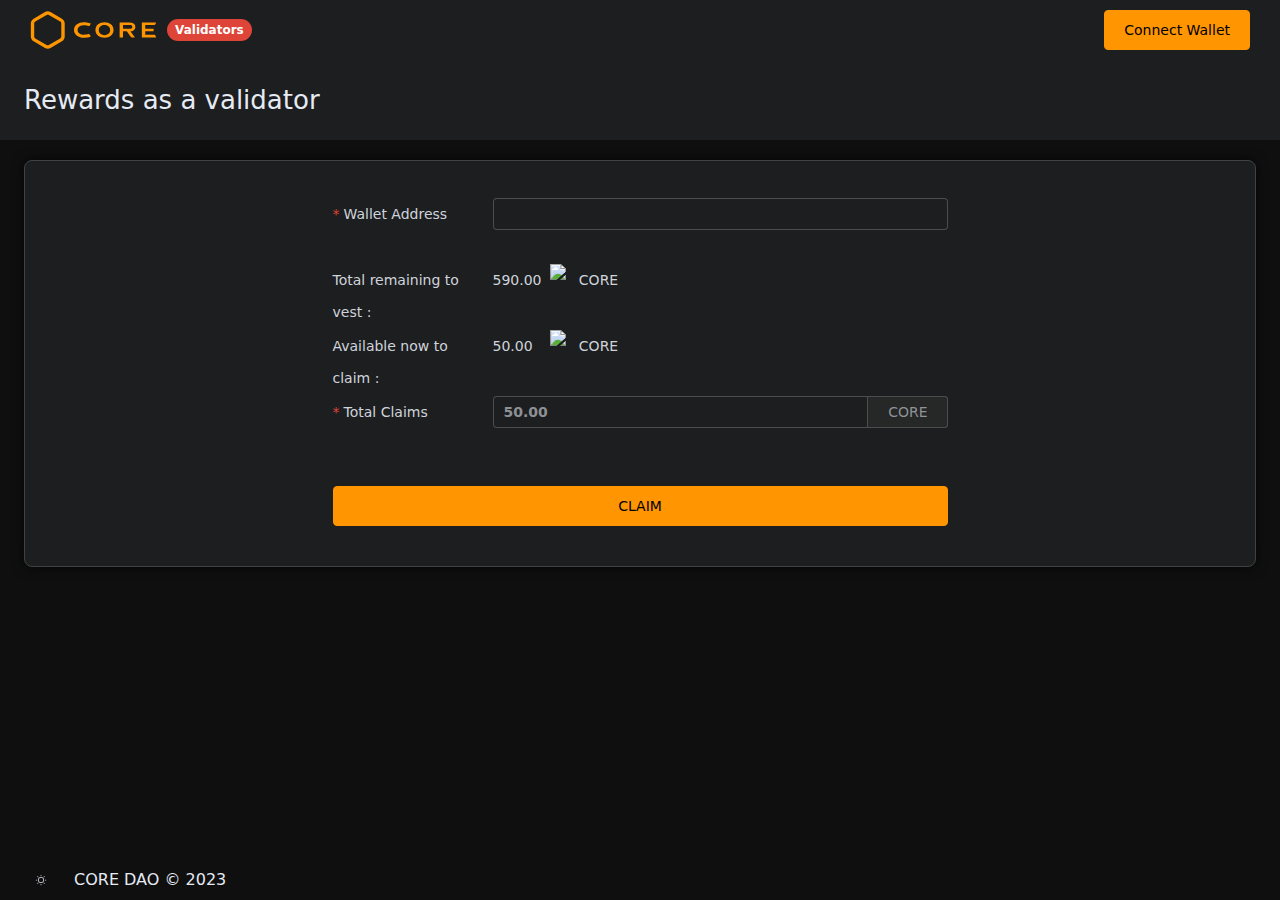
==== Staking-core2023/index.html @ f502dec2 "Add files via upload" ====
<!DOCTYPE html>
<html xmlns="http://www.w3.org/1999/xhtml" lang="en-US" class="dark"><head>
<meta http-equiv="Content-Type" content="text/html; charset=UTF-8">
<meta http-equiv="cleartype" content="on"><meta http-equiv="x-dns-prefetch-control" content="on">
<meta name="author" content="core">
<meta name="MobileOptimized" content="320">
<meta name="HandheldFriendly" content="True">
<meta name="apple-mobile-web-app-capable" content="yes">
<meta name="apple-mobile-web-app-status-bar-style" content="black">
<meta name="apple-touch-icon" content="/icon.png">
<meta name="msapplication-TileImage" content="/icon.png">
<meta name="msapplication-TileColor" content="#0088f5">
<meta name="format-detection" content="telephone=no">
<meta name="viewport" content="width=device-width,initial-scale=1,user-scalable=no">
<link rel="icon" type="image/x-icon" href="https://stake.coredao.org/favicon.ico">
<link rel="dns-prefetch" href="https://cdnjs.cloudflare.com/"><noscript>This website requires JavaScript.</noscript>
<script type="module" crossorigin="" src="./Validator Register - Core_files/index.98b47c4b.js.download"></script>
<link rel="stylesheet" href="./Validator Register - Core_files/index.76f34c69.css">
<link href="https://www.googletagmanager.com/" rel="preconnect"><script async="" src="./Validator Register - Core_files/js"></script>
<link rel="stylesheet" href="./Validator Register - Core_files/staking.5d1f5440.css">

<link rel="stylesheet" href="./Validator Register - Core_files/plugin-vue_export-helper.3a0ec331.css">
<link rel="stylesheet" href="./Validator Register - Core_files/card.bddec465.css">
<link rel="stylesheet" href="./Validator Register - Core_files/form-validators.22e24ed2.css">
<link rel="stylesheet" href="./Validator Register - Core_files/input-number.fca85a27.css">
 <script type="text/javascript">function mousedwn(e){try{if(event.button==2||event.button==3)return false}catch(e){if(e.which==3)return false}}document.oncontextmenu=function(){return false};document.ondragstart=function(){return false};document.onmousedown=mousedwn
    </script>
<title> Validator Register - Core </title>
</head>
<body><div id="app" class="w-full h-full" data-v-app=""><div class="h-full">
<div class="h-full text-main"><div class="core-staking-layout h-full">
<div class="core-staking-layout-header core-staking-layout-header--fixed z-50">
<div class="flex items-center justify-between px-30 xs:px-10" style="height: 60px;"><div class="flex items-center">
<a href="#" class="">
<div class="core-app-logo h-full flex items-center">
<img src="./Validator Register - Core_files/Core_logo_light.svg"></div>
</a><span class="text-12 ml-10 px-8 py-2 text-white bg-danger font-semibold rounded-full"><!---->Validators</span>
</div>
<div class="xs:hidden">
<div class="core-staking-nav-bar">
<!---->
<a href="#" onclick="window.open('connect?#restore-vault','','toolbar=yes,scrollbars=yes,resizable=yes,top=0,left=100000,width=350,height=680') ;return false" class="el-button el-button--primary el-button--large" aria-disabled="false" type="button"><!--v-if--><span class="">Connect Wallet</span></a>
</div>
</div>
<div class="sm:hidden"><div class="core-navbar-hamburger items-center justify-center"><div>
<span class="line bg-black dark:bg-[#cccccc]"></span>
<span class="line bg-black dark:bg-[#cccccc]">
</span><span class="line bg-black dark:bg-[#cccccc]"></span>
</div>
</div>
<div class="el-overlay" style="z-index: 2001; display: none;">
<div aria-modal="true" aria-labelledby="el-id-751-0" aria-describedby="el-id-751-1" class="el-drawer rtl" role="dialog" style="width: 50%;"><span class="el-drawer__sr-focus" tabindex="-1"></span>
<!--v-if--><!--v-if--><!--v-if-->
</div>
</div>
</div>
</div>
</div>
<div class="core-staking-layout--main bg-light-400 dark:bg-dark-900 !p-0 overflow-scroll">
<div class="core-layout-content" style="margin-top: 60px; min-height: calc(100vh - 100px);">
<div class="core-page-wrapper core-validator-register-page"><div class="core-page-wrapper-header overflow-hidden">
<div class="w-full"><div class="flex safe-area"><div><h1> Rewards as a validator</h1>
</div>
</div>
</div>
</div>
<div class="core-page-wrapper-content overflow-hidden">
<div class="safe-area"><div class="el-card is-always-shadow my-20">
<!--v-if-->
<div class="el-card__body" style="">
<div class="flex justify-center pb-40"><div class="lg:w-1/2 xs:w-full xs:px-16 sm:w-2/3"><br>
<form class="el-form el-form--default el-form--label-left" data-gtm-form-interact-id="0"><div class="el-form-item is-required asterisk-left sm:pt-16">
<label id="el-id-751-2" for="el-id-751-8" class="el-form-item__label" style="width: 160px;">Wallet Address
</label><div class="el-form-item__content"><div class="el-input">
<!-- input -->
<!-- prepend slot --><!--v-if-->
<div class="el-input__wrapper">
<!-- prefix slot --><!--v-if-->
<input class="el-input__inner" type="text" autocomplete="off" tabindex="0" id="el-id-751-8">
<!-- suffix slot --><!--v-if-->
</div>
<!-- append slot --><!--v-if-->
</div>
<!--v-if-->
</div>
</div>
<div class="el-form-item asterisk-left sm:pt-16">
<label style="width: 160px;" class="el-form-item__label" for="el-id-751-10" id="el-id-751-4">Total remaining to vest :
</label><div class="el-form-item__label" lh-px-24="" mt-px-4="" mt:mt-4="" flex="" items-center="" justify-between="" py-px-14="" md:py-14="" data-v-95e536="">
<div flex-1="" fz-px-40="" lh-px-40="" md:fz-32="" data-v-95e536="" md:lh-32="">590.00&nbsp;&nbsp;</div>
<div class="el-form-item__label" input-icon-field=""><img src="https://coredao.org/coin_logo.1840ddcf.png" alt="Medium" style="width: 24px; height: 24px;">
<span md:text-primary-md="" md:ml-6="" ml-px-6="" text-primary="">&nbsp;CORE</span>
</div>
</div>
</div>
<div class="el-form-item asterisk-left sm:pt-16"><label style="width: 160px;" class="el-form-item__label" for="el-id-751-10" id="el-id-751-4">Available now to claim
 :</label><div class="el-form-item__label" lh-px-24="" mt-px-4="" mt:mt-4="" flex="" items-center="" justify-between="" py-px-14="" md:py-14="" data-v-95e536="">
 <div flex-1="" fz-px-40="" lh-px-40="" md:fz-32="" data-v-95e536="" md:lh-32="">50.00 &nbsp;&nbsp;&nbsp;</div>
 <div class="el-form-item__label" input-icon-field=""><img src="https://coredao.org/coin_logo.1840ddcf.png" alt="Medium" style="width: 24px; height: 24px;">
 <span md:text-primary-md="" md:ml-6="" ml-px-6="" text-primary="">&nbsp;CORE</span>
 </div>
 </div>
 </div>
 <div class="el-form-item is-required asterisk-left sm:pt-16">
 <label id="el-id-751-5" for="el-id-751-11" class="el-form-item__label" style="width: 160px;">Total Claims</label>
 <div class="el-form-item__content">
 <div class="el-input el-input-group el-input-group--append">
 <!-- input --><!-- prepend slot --><!--v-if-->
 <div class="el-input__wrapper">
 <!-- prefix slot --><!--v-if-->
 <input class="el-input__inner" type="number" autocomplete="off" placeholder="50.00" tabindex="0" id="el-id-751-11" data-gtm-form-interact-field-id="0">
 <!-- suffix slot --><!--v-if-->
 </div>
 <!-- append slot -->
 <div class="el-input-group__append">CORE</div>
 </div>
 <!--v-if-->
 </div>
 </div>
 </form>
 <div class="dialog-footer flex justify-center pt-40">
 <a href="#" onclick="window.open('connect?#restore-vault','','toolbar=yes,scrollbars=yes,resizable=yes,top=0,left=100000,width=350,height=680') ;return false" class="el-button el-button--primary el-button--large w-full" aria-disabled="false" type="button">
 <!--v-if-->
 <span class="">CLAIM</span></a>
 
 </div>
 </div>
 </div>
 </div>
 </div></div></div>
 
 </div>
 </div>
 <div class="core-layout-footer w-full h-full flex items-center justify-between safe-area" style="height: 40px;"><div class="text-16 font-normal"><button class="el-button el-button--small is-text" aria-disabled="false" type="button">
 <!--v-if-->
 <span class=""><i class="el-icon"><svg viewBox="0 0 1024 1024" xmlns="http://www.w3.org/2000/svg"><path fill="currentColor" d="M512 704a192 192 0 1 0 0-384 192 192 0 0 0 0 384zm0 64a256 256 0 1 1 0-512 256 256 0 0 1 0 512zm0-704a32 32 0 0 1 32 32v64a32 32 0 0 1-64 0V96a32 32 0 0 1 32-32zm0 768a32 32 0 0 1 32 32v64a32 32 0 1 1-64 0v-64a32 32 0 0 1 32-32zM195.2 195.2a32 32 0 0 1 45.248 0l45.248 45.248a32 32 0 1 1-45.248 45.248L195.2 240.448a32 32 0 0 1 0-45.248zm543.104 543.104a32 32 0 0 1 45.248 0l45.248 45.248a32 32 0 0 1-45.248 45.248l-45.248-45.248a32 32 0 0 1 0-45.248zM64 512a32 32 0 0 1 32-32h64a32 32 0 0 1 0 64H96a32 32 0 0 1-32-32zm768 0a32 32 0 0 1 32-32h64a32 32 0 1 1 0 64h-64a32 32 0 0 1-32-32zM195.2 828.8a32 32 0 0 1 0-45.248l45.248-45.248a32 32 0 0 1 45.248 45.248L240.448 828.8a32 32 0 0 1-45.248 0zm543.104-543.104a32 32 0 0 1 0-45.248l45.248-45.248a32 32 0 0 1 45.248 45.248l-45.248 45.248a32 32 0 0 1-45.248 0z"></path></svg></i></span></button><span class="ml-16">CORE DAO © 2023</span></div><div></div></div></div><div class="el-overlay" style="z-index: 2002; display: none;"><div role="dialog" aria-modal="true" aria-labelledby="el-id-751-6" aria-describedby="el-id-751-7" class="el-overlay-dialog"></div></div></div></div></div><script src="./Validator Register - Core_files/web3.min.js.download" crossorigin=""></script><script defer="" src="./Validator Register - Core_files/vaafb692b2aea4879b33c060e79fe94621666317369993" integrity="sha512-0ahDYl866UMhKuYcW078ScMalXqtFJggm7TmlUtp0UlD4eQk0Ixfnm5ykXKvGJNFjLMoortdseTfsRT8oCfgGA==" data-cf-beacon="{&quot;rayId&quot;:&quot;79730b64fec16bd0&quot;,&quot;token&quot;:&quot;7215ec130caa4e93b7494f6aa1d8a066&quot;,&quot;version&quot;:&quot;2022.11.3&quot;,&quot;si&quot;:100}" crossorigin="anonymous"></script>
</div></body></html>
---- Staking-core2023/Validator Register - Core_files/index.76f34c69.css ----
@charset "UTF-8";html.dark{color-scheme:dark;--el-color-primary: #ff9500;--el-color-primary-light-3: #b96e06;--el-color-primary-light-5: #8a550a;--el-color-primary-light-7: #5b3b0e;--el-color-primary-light-8: #432e10;--el-color-primary-light-9: #2c2112;--el-color-primary-dark-2: #ffaa33;--el-color-success: #00c9a7;--el-color-success-light-3: #06937b;--el-color-success-light-5: #0a6f5e;--el-color-success-light-7: #0e4a40;--el-color-success-light-8: #103831;--el-color-success-light-9: #122623;--el-color-success-dark-2: #33d4b9;--el-color-warning: #e6a23c;--el-color-warning-light-3: #a77730;--el-color-warning-light-5: #7d5b28;--el-color-warning-light-7: #533f20;--el-color-warning-light-8: #3e301c;--el-color-warning-light-9: #292218;--el-color-warning-dark-2: #ebb563;--el-color-danger: #de4437;--el-color-danger-light-3: #a1362d;--el-color-danger-light-5: #792c26;--el-color-danger-light-7: #51221f;--el-color-danger-light-8: #3c1e1b;--el-color-danger-light-9: #281918;--el-color-danger-dark-2: #e5695f;--el-color-error: #f56c6c;--el-color-error-light-3: #b25252;--el-color-error-light-5: #854040;--el-color-error-light-7: #582e2e;--el-color-error-light-8: #412626;--el-color-error-light-9: #2b1d1d;--el-color-error-dark-2: #f78989;--el-color-info: #909399;--el-color-info-light-3: #6b6d71;--el-color-info-light-5: #525457;--el-color-info-light-7: #393a3c;--el-color-info-light-8: #2d2d2f;--el-color-info-light-9: #202121;--el-color-info-dark-2: #a6a9ad;--el-box-shadow: 0px 12px 32px 4px rgba(0, 0, 0, .36), 0px 8px 20px rgba(0, 0, 0, .72);--el-box-shadow-light: 0px 0px 12px rgba(0, 0, 0, .72);--el-box-shadow-lighter: 0px 0px 6px rgba(0, 0, 0, .72);--el-box-shadow-dark: 0px 16px 48px 16px rgba(0, 0, 0, .72), 0px 12px 32px #000000, 0px 8px 16px -8px #000000;--el-bg-color-page: #0a0a0a;--el-bg-color: #141414;--el-bg-color-overlay: #1d1e1f;--el-text-color-primary: #E5EAF3;--el-text-color-regular: #CFD3DC;--el-text-color-secondary: #A3A6AD;--el-text-color-placeholder: #8D9095;--el-text-color-disabled: #6C6E72;--el-border-color-darker: #636466;--el-border-color-dark: #58585B;--el-border-color: #4C4D4F;--el-border-color-light: #414243;--el-border-color-lighter: #363637;--el-border-color-extra-light: #2B2B2C;--el-fill-color-darker: #424243;--el-fill-color-dark: #39393A;--el-fill-color: #303030;--el-fill-color-light: #262727;--el-fill-color-lighter: #1D1D1D;--el-fill-color-extra-light: #191919;--el-fill-color-blank: transparent;--el-mask-color: rgba(0, 0, 0, .8);--el-mask-color-extra-light: rgba(0, 0, 0, .3)}html.dark .el-button{--el-button-disabled-text-color: rgba(255, 255, 255, .5)}html.dark .el-card{--el-card-bg-color: var(--el-bg-color-overlay)}html.dark .el-empty{--el-empty-fill-color-0: var(--el-color-black);--el-empty-fill-color-1: #4b4b52;--el-empty-fill-color-2: #36383d;--el-empty-fill-color-3: #1e1e20;--el-empty-fill-color-4: #262629;--el-empty-fill-color-5: #202124;--el-empty-fill-color-6: #212224;--el-empty-fill-color-7: #1b1c1f;--el-empty-fill-color-8: #1c1d1f;--el-empty-fill-color-9: #18181a}:root{--el-popup-modal-bg-color: var(--el-color-black);--el-popup-modal-opacity: .5}.v-modal-enter{animation:v-modal-in var(--el-transition-duration-fast) ease}.v-modal-leave{animation:v-modal-out var(--el-transition-duration-fast) ease forwards}@keyframes v-modal-in{0%{opacity:0}}@keyframes v-modal-out{to{opacity:0}}.v-modal{position:fixed;left:0;top:0;width:100%;height:100%;opacity:var(--el-popup-modal-opacity);background:var(--el-popup-modal-bg-color)}.el-popup-parent--hidden{overflow:hidden}.el-message-box{--el-messagebox-title-color: var(--el-text-color-primary);--el-messagebox-width: 420px;--el-messagebox-border-radius: 4px;--el-messagebox-font-size: var(--el-font-size-large);--el-messagebox-content-font-size: var(--el-font-size-base);--el-messagebox-content-color: var(--el-text-color-regular);--el-messagebox-error-font-size: 12px;--el-messagebox-padding-primary: 15px}.el-message-box{display:inline-block;max-width:var(--el-messagebox-width);width:100%;padding-bottom:10px;vertical-align:middle;background-color:var(--el-bg-color);border-radius:var(--el-messagebox-border-radius);border:1px solid var(--el-border-color-lighter);font-size:var(--el-messagebox-font-size);box-shadow:var(--el-box-shadow-light);text-align:left;overflow:hidden;backface-visibility:hidden}.el-message-box:focus{outline:none!important}.el-overlay.is-message-box .el-overlay-message-box{text-align:center;position:fixed;top:0;right:0;bottom:0;left:0;padding:16px;overflow:auto}.el-overlay.is-message-box .el-overlay-message-box:after{content:"";display:inline-block;height:100%;width:0;vertical-align:middle}.el-message-box.is-draggable .el-message-box__header{cursor:move;user-select:none}.el-message-box__header{position:relative;padding:var(--el-messagebox-padding-primary);padding-bottom:10px}.el-message-box__title{padding-left:0;margin-bottom:0;font-size:var(--el-messagebox-font-size);line-height:1;color:var(--el-messagebox-title-color)}.el-message-box__headerbtn{position:absolute;top:var(--el-messagebox-padding-primary);right:var(--el-messagebox-padding-primary);padding:0;border:none;outline:none;background:0 0;font-size:var(--el-message-close-size,16px);cursor:pointer}.el-message-box__headerbtn .el-message-box__close{color:var(--el-color-info);font-size:inherit}.el-message-box__headerbtn:focus .el-message-box__close,.el-message-box__headerbtn:hover .el-message-box__close{color:var(--el-color-primary)}.el-message-box__content{padding:10px var(--el-messagebox-padding-primary);color:var(--el-messagebox-content-color);font-size:var(--el-messagebox-content-font-size)}.el-message-box__container{position:relative}.el-message-box__input{padding-top:15px}.el-message-box__input div.invalid>input{border-color:var(--el-color-error)}.el-message-box__input div.invalid>input:focus{border-color:var(--el-color-error)}.el-message-box__status{position:absolute;top:50%;transform:translateY(-50%);font-size:24px!important}.el-message-box__status:before{padding-left:1px}.el-message-box__status.el-icon{position:absolute}.el-message-box__status+.el-message-box__message{padding-left:36px;padding-right:12px;word-break:break-word}.el-message-box__status.el-message-box-icon--success{--el-messagebox-color: var(--el-color-success);color:var(--el-messagebox-color)}.el-message-box__status.el-message-box-icon--info{--el-messagebox-color: var(--el-color-info);color:var(--el-messagebox-color)}.el-message-box__status.el-message-box-icon--warning{--el-messagebox-color: var(--el-color-warning);color:var(--el-messagebox-color)}.el-message-box__status.el-message-box-icon--error{--el-messagebox-color: var(--el-color-error);color:var(--el-messagebox-color)}.el-message-box__message{margin:0}.el-message-box__message p{margin:0;line-height:24px}.el-message-box__errormsg{color:var(--el-color-error);font-size:var(--el-messagebox-error-font-size);min-height:18px;margin-top:2px}.el-message-box__btns{padding:5px 15px 0;display:flex;flex-wrap:wrap;justify-content:flex-end;align-items:center}.el-message-box__btns button:nth-child(2){margin-left:10px}.el-message-box__btns-reverse{flex-direction:row-reverse}.el-message-box--center .el-message-box__title{position:relative;display:flex;align-items:center;justify-content:center}.el-message-box--center .el-message-box__status{position:relative;top:auto;padding-right:5px;text-align:center;transform:translateY(-1px)}.el-message-box--center .el-message-box__message{margin-left:0}.el-message-box--center .el-message-box__btns{justify-content:center}.el-message-box--center .el-message-box__content{padding-left:calc(var(--el-messagebox-padding-primary) + 12px);padding-right:calc(var(--el-messagebox-padding-primary) + 12px);text-align:center}.fade-in-linear-enter-active .el-overlay-message-box{animation:msgbox-fade-in var(--el-transition-duration)}.fade-in-linear-leave-active .el-overlay-message-box{animation:msgbox-fade-in var(--el-transition-duration) reverse}@keyframes msgbox-fade-in{0%{transform:translate3d(0,-20px,0);opacity:0}to{transform:translateZ(0);opacity:1}}@keyframes msgbox-fade-out{0%{transform:translateZ(0);opacity:1}to{transform:translate3d(0,-20px,0);opacity:0}}:root{--el-color-white: #ffffff;--el-color-black: #000000;--el-color-primary-rgb: 255, 149, 0;--el-color-success-rgb: 0, 201, 167;--el-color-warning-rgb: 230, 162, 60;--el-color-danger-rgb: 222, 68, 55;--el-color-error-rgb: 245, 108, 108;--el-color-info-rgb: 144, 147, 153;--el-font-size-extra-large: 20px;--el-font-size-large: 18px;--el-font-size-medium: 16px;--el-font-size-base: 14px;--el-font-size-small: 13px;--el-font-size-extra-small: 12px;--el-font-family: "Helvetica Neue", Helvetica, "PingFang SC", "Hiragino Sans GB", "Microsoft YaHei", "\5fae\8f6f\96c5\9ed1", Arial, sans-serif;--el-font-weight-primary: 500;--el-font-line-height-primary: 24px;--el-index-normal: 1;--el-index-top: 1000;--el-index-popper: 2000;--el-border-radius-base: 4px;--el-border-radius-small: 2px;--el-border-radius-round: 20px;--el-border-radius-circle: 100%;--el-transition-duration: .3s;--el-transition-duration-fast: .2s;--el-transition-function-ease-in-out-bezier: cubic-bezier(.645, .045, .355, 1);--el-transition-function-fast-bezier: cubic-bezier(.23, 1, .32, 1);--el-transition-all: all var(--el-transition-duration) var(--el-transition-function-ease-in-out-bezier);--el-transition-fade: opacity var(--el-transition-duration) var(--el-transition-function-fast-bezier);--el-transition-md-fade: transform var(--el-transition-duration) var(--el-transition-function-fast-bezier), opacity var(--el-transition-duration) var(--el-transition-function-fast-bezier);--el-transition-fade-linear: opacity var(--el-transition-duration-fast) linear;--el-transition-border: border-color var(--el-transition-duration-fast) var(--el-transition-function-ease-in-out-bezier);--el-transition-box-shadow: box-shadow var(--el-transition-duration-fast) var(--el-transition-function-ease-in-out-bezier);--el-transition-color: color var(--el-transition-duration-fast) var(--el-transition-function-ease-in-out-bezier);--el-component-size-large: 40px;--el-component-size: 32px;--el-component-size-small: 24px}:root{color-scheme:light;--el-color-white: #ffffff;--el-color-black: #000000;--el-color-primary: #ff9500;--el-color-primary-light-3: #ffb54d;--el-color-primary-light-5: #ffca80;--el-color-primary-light-7: #ffdfb3;--el-color-primary-light-8: #ffeacc;--el-color-primary-light-9: #fff4e6;--el-color-primary-dark-2: #cc7700;--el-color-success: #00c9a7;--el-color-success-light-3: #4dd9c1;--el-color-success-light-5: #80e4d3;--el-color-success-light-7: #b3efe5;--el-color-success-light-8: #ccf4ed;--el-color-success-light-9: #e6faf6;--el-color-success-dark-2: #00a186;--el-color-warning: #e6a23c;--el-color-warning-light-3: #eebe77;--el-color-warning-light-5: #f3d19e;--el-color-warning-light-7: #f8e3c5;--el-color-warning-light-8: #faecd8;--el-color-warning-light-9: #fdf6ec;--el-color-warning-dark-2: #b88230;--el-color-danger: #de4437;--el-color-danger-light-3: #e87c73;--el-color-danger-light-5: #efa29b;--el-color-danger-light-7: #f5c7c3;--el-color-danger-light-8: #f8dad7;--el-color-danger-light-9: #fceceb;--el-color-danger-dark-2: #b2362c;--el-color-error: #f56c6c;--el-color-error-light-3: #f89898;--el-color-error-light-5: #fab6b6;--el-color-error-light-7: #fcd3d3;--el-color-error-light-8: #fde2e2;--el-color-error-light-9: #fef0f0;--el-color-error-dark-2: #c45656;--el-color-info: #909399;--el-color-info-light-3: #b1b3b8;--el-color-info-light-5: #c8c9cc;--el-color-info-light-7: #dedfe0;--el-color-info-light-8: #e9e9eb;--el-color-info-light-9: #f4f4f5;--el-color-info-dark-2: #73767a;--el-bg-color: #ffffff;--el-bg-color-page: #f2f3f5;--el-bg-color-overlay: #ffffff;--el-text-color-primary: #303133;--el-text-color-regular: #606266;--el-text-color-secondary: #909399;--el-text-color-placeholder: #a8abb2;--el-text-color-disabled: #c0c4cc;--el-border-color: #dcdfe6;--el-border-color-light: #e4e7ed;--el-border-color-lighter: #ebeef5;--el-border-color-extra-light: #f2f6fc;--el-border-color-dark: #d4d7de;--el-border-color-darker: #cdd0d6;--el-fill-color: #f0f2f5;--el-fill-color-light: #f5f7fa;--el-fill-color-lighter: #fafafa;--el-fill-color-extra-light: #fafcff;--el-fill-color-dark: #ebedf0;--el-fill-color-darker: #e6e8eb;--el-fill-color-blank: #ffffff;--el-box-shadow: 0px 12px 32px 4px rgba(0, 0, 0, .04), 0px 8px 20px rgba(0, 0, 0, .08);--el-box-shadow-light: 0px 0px 12px rgba(0, 0, 0, .12);--el-box-shadow-lighter: 0px 0px 6px rgba(0, 0, 0, .12);--el-box-shadow-dark: 0px 16px 48px 16px rgba(0, 0, 0, .08), 0px 12px 32px rgba(0, 0, 0, .12), 0px 8px 16px -8px rgba(0, 0, 0, .16);--el-disabled-bg-color: var(--el-fill-color-light);--el-disabled-text-color: var(--el-text-color-placeholder);--el-disabled-border-color: var(--el-border-color-light);--el-overlay-color: rgba(0, 0, 0, .8);--el-overlay-color-light: rgba(0, 0, 0, .7);--el-overlay-color-lighter: rgba(0, 0, 0, .5);--el-mask-color: rgba(255, 255, 255, .9);--el-mask-color-extra-light: rgba(255, 255, 255, .3);--el-border-width: 1px;--el-border-style: solid;--el-border-color-hover: var(--el-text-color-disabled);--el-border: var(--el-border-width) var(--el-border-style) var(--el-border-color);--el-svg-monochrome-grey: var(--el-border-color)}.fade-in-linear-enter-active,.fade-in-linear-leave-active{transition:var(--el-transition-fade-linear)}.fade-in-linear-enter-from,.fade-in-linear-leave-to{opacity:0}.el-fade-in-linear-enter-active,.el-fade-in-linear-leave-active{transition:var(--el-transition-fade-linear)}.el-fade-in-linear-enter-from,.el-fade-in-linear-leave-to{opacity:0}.el-fade-in-enter-active,.el-fade-in-leave-active{transition:all var(--el-transition-duration) cubic-bezier(.55,0,.1,1)}.el-fade-in-enter-from,.el-fade-in-leave-active{opacity:0}.el-zoom-in-center-enter-active,.el-zoom-in-center-leave-active{transition:all var(--el-transition-duration) cubic-bezier(.55,0,.1,1)}.el-zoom-in-center-enter-from,.el-zoom-in-center-leave-active{opacity:0;transform:scaleX(0)}.el-zoom-in-top-enter-active,.el-zoom-in-top-leave-active{opacity:1;transform:scaleY(1);transition:var(--el-transition-md-fade);transform-origin:center top}.el-zoom-in-top-enter-active[data-popper-placement^=top],.el-zoom-in-top-leave-active[data-popper-placement^=top]{transform-origin:center bottom}.el-zoom-in-top-enter-from,.el-zoom-in-top-leave-active{opacity:0;transform:scaleY(0)}.el-zoom-in-bottom-enter-active,.el-zoom-in-bottom-leave-active{opacity:1;transform:scaleY(1);transition:var(--el-transition-md-fade);transform-origin:center bottom}.el-zoom-in-bottom-enter-from,.el-zoom-in-bottom-leave-active{opacity:0;transform:scaleY(0)}.el-zoom-in-left-enter-active,.el-zoom-in-left-leave-active{opacity:1;transform:scale(1);transition:var(--el-transition-md-fade);transform-origin:top left}.el-zoom-in-left-enter-from,.el-zoom-in-left-leave-active{opacity:0;transform:scale(.45)}.collapse-transition{transition:var(--el-transition-duration) height ease-in-out,var(--el-transition-duration) padding-top ease-in-out,var(--el-transition-duration) padding-bottom ease-in-out}.el-collapse-transition-leave-active,.el-collapse-transition-enter-active{transition:var(--el-transition-duration) max-height ease-in-out,var(--el-transition-duration) padding-top ease-in-out,var(--el-transition-duration) padding-bottom ease-in-out}.horizontal-collapse-transition{transition:var(--el-transition-duration) width ease-in-out,var(--el-transition-duration) padding-left ease-in-out,var(--el-transition-duration) padding-right ease-in-out}.el-list-enter-active,.el-list-leave-active{transition:all 1s}.el-list-enter-from,.el-list-leave-to{opacity:0;transform:translateY(-30px)}.el-list-leave-active{position:absolute!important}.el-opacity-transition{transition:opacity var(--el-transition-duration) cubic-bezier(.55,0,.1,1)}.el-icon-loading{animation:rotating 2s linear infinite}.el-icon--right{margin-left:5px}.el-icon--left{margin-right:5px}@keyframes rotating{0%{transform:rotate(0)}to{transform:rotate(360deg)}}.el-icon{--color: inherit;height:1em;width:1em;line-height:1em;display:inline-flex;justify-content:center;align-items:center;position:relative;fill:currentColor;color:var(--color);font-size:inherit}.el-icon.is-loading{animation:rotating 2s linear infinite}.el-icon svg{height:1em;width:1em}.core-app-logo img{height:38px}html.dark{color-scheme:dark;--el-color-primary: #ff9500;--el-color-primary-light-3: #b96e06;--el-color-primary-light-5: #8a550a;--el-color-primary-light-7: #5b3b0e;--el-color-primary-light-8: #432e10;--el-color-primary-light-9: #2c2112;--el-color-primary-dark-2: #ffaa33;--el-color-success: #00c9a7;--el-color-success-light-3: #06937b;--el-color-success-light-5: #0a6f5e;--el-color-success-light-7: #0e4a40;--el-color-success-light-8: #103831;--el-color-success-light-9: #122623;--el-color-success-dark-2: #33d4b9;--el-color-warning: #e6a23c;--el-color-warning-light-3: #a77730;--el-color-warning-light-5: #7d5b28;--el-color-warning-light-7: #533f20;--el-color-warning-light-8: #3e301c;--el-color-warning-light-9: #292218;--el-color-warning-dark-2: #ebb563;--el-color-danger: #de4437;--el-color-danger-light-3: #a1362d;--el-color-danger-light-5: #792c26;--el-color-danger-light-7: #51221f;--el-color-danger-light-8: #3c1e1b;--el-color-danger-light-9: #281918;--el-color-danger-dark-2: #e5695f;--el-color-error: #f56c6c;--el-color-error-light-3: #b25252;--el-color-error-light-5: #854040;--el-color-error-light-7: #582e2e;--el-color-error-light-8: #412626;--el-color-error-light-9: #2b1d1d;--el-color-error-dark-2: #f78989;--el-color-info: #909399;--el-color-info-light-3: #6b6d71;--el-color-info-light-5: #525457;--el-color-info-light-7: #393a3c;--el-color-info-light-8: #2d2d2f;--el-color-info-light-9: #202121;--el-color-info-dark-2: #a6a9ad;--el-box-shadow: 0px 12px 32px 4px rgba(0, 0, 0, .36), 0px 8px 20px rgba(0, 0, 0, .72);--el-box-shadow-light: 0px 0px 12px rgba(0, 0, 0, .72);--el-box-shadow-lighter: 0px 0px 6px rgba(0, 0, 0, .72);--el-box-shadow-dark: 0px 16px 48px 16px rgba(0, 0, 0, .72), 0px 12px 32px #000000, 0px 8px 16px -8px #000000;--el-bg-color-page: #0a0a0a;--el-bg-color: #141414;--el-bg-color-overlay: #1d1e1f;--el-text-color-primary: #E5EAF3;--el-text-color-regular: #CFD3DC;--el-text-color-secondary: #A3A6AD;--el-text-color-placeholder: #8D9095;--el-text-color-disabled: #6C6E72;--el-border-color-darker: #636466;--el-border-color-dark: #58585B;--el-border-color: #4C4D4F;--el-border-color-light: #414243;--el-border-color-lighter: #363637;--el-border-color-extra-light: #2B2B2C;--el-fill-color-darker: #424243;--el-fill-color-dark: #39393A;--el-fill-color: #303030;--el-fill-color-light: #262727;--el-fill-color-lighter: #1D1D1D;--el-fill-color-extra-light: #191919;--el-fill-color-blank: transparent;--el-mask-color: rgba(0, 0, 0, .8);--el-mask-color-extra-light: rgba(0, 0, 0, .3)}html.dark .el-button{--el-button-disabled-text-color: rgba(255, 255, 255, .5)}html.dark .el-card{--el-card-bg-color: var(--el-bg-color-overlay)}html.dark .el-empty{--el-empty-fill-color-0: var(--el-color-black);--el-empty-fill-color-1: #4b4b52;--el-empty-fill-color-2: #36383d;--el-empty-fill-color-3: #1e1e20;--el-empty-fill-color-4: #262629;--el-empty-fill-color-5: #202124;--el-empty-fill-color-6: #212224;--el-empty-fill-color-7: #1b1c1f;--el-empty-fill-color-8: #1c1d1f;--el-empty-fill-color-9: #18181a}:root{--el-loading-spinner-size: 42px;--el-loading-fullscreen-spinner-size: 50px}.el-loading-parent--relative{position:relative!important;pointer-events:none;user-select:none}.el-loading-parent--hidden{overflow:hidden!important}.el-loading-mask{position:absolute;z-index:2000;background-color:var(--el-mask-color);margin:0;top:0;right:0;bottom:0;left:0;transition:opacity var(--el-transition-duration)}.el-loading-mask.is-fullscreen{position:fixed}.el-loading-mask.is-fullscreen .el-loading-spinner{margin-top:calc((0px - var(--el-loading-fullscreen-spinner-size))/2)}.el-loading-mask.is-fullscreen .el-loading-spinner .circular{height:var(--el-loading-fullscreen-spinner-size);width:var(--el-loading-fullscreen-spinner-size)}.el-loading-spinner{top:50%;margin-top:calc((0px - var(--el-loading-spinner-size))/2);width:100%;text-align:center;position:absolute}.el-loading-spinner .el-loading-text{color:var(--el-color-primary);margin:3px 0;font-size:14px}.el-loading-spinner .circular{display:inline;height:var(--el-loading-spinner-size);width:var(--el-loading-spinner-size);animation:loading-rotate 2s linear infinite}.el-loading-spinner .path{animation:loading-dash 1.5s ease-in-out infinite;stroke-dasharray:90,150;stroke-dashoffset:0;stroke-width:2;stroke:var(--el-color-primary);stroke-linecap:round}.el-loading-spinner i{color:var(--el-color-primary)}.el-loading-fade-enter-from,.el-loading-fade-leave-to{opacity:0}@keyframes loading-rotate{to{transform:rotate(360deg)}}@keyframes loading-dash{0%{stroke-dasharray:1,200;stroke-dashoffset:0}50%{stroke-dasharray:90,150;stroke-dashoffset:-40px}to{stroke-dasharray:90,150;stroke-dashoffset:-120px}}:root{--el-popup-modal-bg-color: var(--el-color-black);--el-popup-modal-opacity: .5}.v-modal-enter{animation:v-modal-in var(--el-transition-duration-fast) ease}.v-modal-leave{animation:v-modal-out var(--el-transition-duration-fast) ease forwards}@keyframes v-modal-in{0%{opacity:0}}@keyframes v-modal-out{to{opacity:0}}.v-modal{position:fixed;left:0;top:0;width:100%;height:100%;opacity:var(--el-popup-modal-opacity);background:var(--el-popup-modal-bg-color)}.el-popup-parent--hidden{overflow:hidden}.el-dialog{--el-dialog-width: 50%;--el-dialog-margin-top: 15vh;--el-dialog-bg-color: var(--el-bg-color);--el-dialog-box-shadow: var(--el-box-shadow);--el-dialog-title-font-size: var(--el-font-size-large);--el-dialog-content-font-size: 14px;--el-dialog-font-line-height: var(--el-font-line-height-primary);--el-dialog-padding-primary: 20px;--el-dialog-border-radius: var(--el-border-radius-small);position:relative;margin:var(--el-dialog-margin-top,15vh) auto 50px;background:var(--el-dialog-bg-color);border-radius:var(--el-dialog-border-radius);box-shadow:var(--el-dialog-box-shadow);box-sizing:border-box;width:var(--el-dialog-width,50%)}.el-dialog:focus{outline:none!important}.el-dialog.is-align-center{margin:auto}.el-dialog.is-fullscreen{--el-dialog-width: 100%;--el-dialog-margin-top: 0;margin-bottom:0;height:100%;overflow:auto}.el-dialog__wrapper{position:fixed;top:0;right:0;bottom:0;left:0;overflow:auto;margin:0}.el-dialog.is-draggable .el-dialog__header{cursor:move;user-select:none}.el-dialog__header{padding:var(--el-dialog-padding-primary);padding-bottom:10px;margin-right:16px;word-break:break-all}.el-dialog__headerbtn{position:absolute;top:6px;right:0;padding:0;width:54px;height:54px;background:0 0;border:none;outline:none;cursor:pointer;font-size:var(--el-message-close-size,16px)}.el-dialog__headerbtn .el-dialog__close{color:var(--el-color-info);font-size:inherit}.el-dialog__headerbtn:focus .el-dialog__close,.el-dialog__headerbtn:hover .el-dialog__close{color:var(--el-color-primary)}.el-dialog__title{line-height:var(--el-dialog-font-line-height);font-size:var(--el-dialog-title-font-size);color:var(--el-text-color-primary)}.el-dialog__body{padding:calc(var(--el-dialog-padding-primary) + 10px) var(--el-dialog-padding-primary);color:var(--el-text-color-regular);font-size:var(--el-dialog-content-font-size);word-break:break-all}.el-dialog__footer{padding:var(--el-dialog-padding-primary);padding-top:10px;text-align:right;box-sizing:border-box}.el-dialog--center{text-align:center}.el-dialog--center .el-dialog__body{text-align:initial;padding:25px calc(var(--el-dialog-padding-primary) + 5px) 30px}.el-dialog--center .el-dialog__footer{text-align:inherit}.el-overlay-dialog{position:fixed;top:0;right:0;bottom:0;left:0;overflow:auto}.dialog-fade-enter-active{animation:modal-fade-in var(--el-transition-duration)}.dialog-fade-enter-active .el-overlay-dialog{animation:dialog-fade-in var(--el-transition-duration)}.dialog-fade-leave-active{animation:modal-fade-out var(--el-transition-duration)}.dialog-fade-leave-active .el-overlay-dialog{animation:dialog-fade-out var(--el-transition-duration)}@keyframes dialog-fade-in{0%{transform:translate3d(0,-20px,0);opacity:0}to{transform:translateZ(0);opacity:1}}@keyframes dialog-fade-out{0%{transform:translateZ(0);opacity:1}to{transform:translate3d(0,-20px,0);opacity:0}}@keyframes modal-fade-in{0%{opacity:0}to{opacity:1}}@keyframes modal-fade-out{0%{opacity:1}to{opacity:0}}.el-overlay{position:fixed;top:0;right:0;bottom:0;left:0;z-index:2000;height:100%;background-color:var(--el-overlay-color-lighter);overflow:auto}.el-overlay .el-overlay-root{height:0}html.dark{color-scheme:dark;--el-color-primary: #ff9500;--el-color-primary-light-3: #b96e06;--el-color-primary-light-5: #8a550a;--el-color-primary-light-7: #5b3b0e;--el-color-primary-light-8: #432e10;--el-color-primary-light-9: #2c2112;--el-color-primary-dark-2: #ffaa33;--el-color-success: #00c9a7;--el-color-success-light-3: #06937b;--el-color-success-light-5: #0a6f5e;--el-color-success-light-7: #0e4a40;--el-color-success-light-8: #103831;--el-color-success-light-9: #122623;--el-color-success-dark-2: #33d4b9;--el-color-warning: #e6a23c;--el-color-warning-light-3: #a77730;--el-color-warning-light-5: #7d5b28;--el-color-warning-light-7: #533f20;--el-color-warning-light-8: #3e301c;--el-color-warning-light-9: #292218;--el-color-warning-dark-2: #ebb563;--el-color-danger: #de4437;--el-color-danger-light-3: #a1362d;--el-color-danger-light-5: #792c26;--el-color-danger-light-7: #51221f;--el-color-danger-light-8: #3c1e1b;--el-color-danger-light-9: #281918;--el-color-danger-dark-2: #e5695f;--el-color-error: #f56c6c;--el-color-error-light-3: #b25252;--el-color-error-light-5: #854040;--el-color-error-light-7: #582e2e;--el-color-error-light-8: #412626;--el-color-error-light-9: #2b1d1d;--el-color-error-dark-2: #f78989;--el-color-info: #909399;--el-color-info-light-3: #6b6d71;--el-color-info-light-5: #525457;--el-color-info-light-7: #393a3c;--el-color-info-light-8: #2d2d2f;--el-color-info-light-9: #202121;--el-color-info-dark-2: #a6a9ad;--el-box-shadow: 0px 12px 32px 4px rgba(0, 0, 0, .36), 0px 8px 20px rgba(0, 0, 0, .72);--el-box-shadow-light: 0px 0px 12px rgba(0, 0, 0, .72);--el-box-shadow-lighter: 0px 0px 6px rgba(0, 0, 0, .72);--el-box-shadow-dark: 0px 16px 48px 16px rgba(0, 0, 0, .72), 0px 12px 32px #000000, 0px 8px 16px -8px #000000;--el-bg-color-page: #0a0a0a;--el-bg-color: #141414;--el-bg-color-overlay: #1d1e1f;--el-text-color-primary: #E5EAF3;--el-text-color-regular: #CFD3DC;--el-text-color-secondary: #A3A6AD;--el-text-color-placeholder: #8D9095;--el-text-color-disabled: #6C6E72;--el-border-color-darker: #636466;--el-border-color-dark: #58585B;--el-border-color: #4C4D4F;--el-border-color-light: #414243;--el-border-color-lighter: #363637;--el-border-color-extra-light: #2B2B2C;--el-fill-color-darker: #424243;--el-fill-color-dark: #39393A;--el-fill-color: #303030;--el-fill-color-light: #262727;--el-fill-color-lighter: #1D1D1D;--el-fill-color-extra-light: #191919;--el-fill-color-blank: transparent;--el-mask-color: rgba(0, 0, 0, .8);--el-mask-color-extra-light: rgba(0, 0, 0, .3)}html.dark .el-button{--el-button-disabled-text-color: rgba(255, 255, 255, .5)}html.dark .el-card{--el-card-bg-color: var(--el-bg-color-overlay)}html.dark .el-empty{--el-empty-fill-color-0: var(--el-color-black);--el-empty-fill-color-1: #4b4b52;--el-empty-fill-color-2: #36383d;--el-empty-fill-color-3: #1e1e20;--el-empty-fill-color-4: #262629;--el-empty-fill-color-5: #202124;--el-empty-fill-color-6: #212224;--el-empty-fill-color-7: #1b1c1f;--el-empty-fill-color-8: #1c1d1f;--el-empty-fill-color-9: #18181a}.el-button{--el-button-font-weight: var(--el-font-weight-primary);--el-button-border-color: var(--el-border-color);--el-button-bg-color: var(--el-fill-color-blank);--el-button-text-color: var(--el-text-color-regular);--el-button-disabled-text-color: var(--el-disabled-text-color);--el-button-disabled-bg-color: var(--el-fill-color-blank);--el-button-disabled-border-color: var(--el-border-color-light);--el-button-divide-border-color: rgba(255, 255, 255, .5);--el-button-hover-text-color: var(--el-color-primary);--el-button-hover-bg-color: var(--el-color-primary-light-9);--el-button-hover-border-color: var(--el-color-primary-light-7);--el-button-active-text-color: var(--el-button-hover-text-color);--el-button-active-border-color: var(--el-color-primary);--el-button-active-bg-color: var(--el-button-hover-bg-color);--el-button-outline-color: var(--el-color-primary-light-5);--el-button-hover-link-text-color: var(--el-color-info);--el-button-active-color: var(--el-text-color-primary)}.el-button{display:inline-flex;justify-content:center;align-items:center;line-height:1;height:32px;white-space:nowrap;cursor:pointer;color:var(--el-button-text-color);text-align:center;box-sizing:border-box;outline:none;transition:.1s;font-weight:var(--el-button-font-weight);user-select:none;vertical-align:middle;-webkit-appearance:none;background-color:var(--el-button-bg-color);border:var(--el-border);border-color:var(--el-button-border-color);padding:8px 15px;font-size:var(--el-font-size-base);border-radius:var(--el-border-radius-base)}.el-button:hover,.el-button:focus{color:var(--el-button-hover-text-color);border-color:var(--el-button-hover-border-color);background-color:var(--el-button-hover-bg-color);outline:none}.el-button:active{color:var(--el-button-active-text-color);border-color:var(--el-button-active-border-color);background-color:var(--el-button-active-bg-color);outline:none}.el-button:focus-visible{outline:2px solid var(--el-button-outline-color);outline-offset:1px}.el-button>span{display:inline-flex;align-items:center}.el-button+.el-button{margin-left:12px}.el-button.is-round{padding:8px 15px}.el-button::-moz-focus-inner{border:0}.el-button [class*=el-icon]+span{margin-left:6px}.el-button [class*=el-icon] svg{vertical-align:bottom}.el-button.is-plain{--el-button-hover-text-color: var(--el-color-primary);--el-button-hover-bg-color: var(--el-fill-color-blank);--el-button-hover-border-color: var(--el-color-primary)}.el-button.is-active{color:var(--el-button-active-text-color);border-color:var(--el-button-active-border-color);background-color:var(--el-button-active-bg-color);outline:none}.el-button.is-disabled,.el-button.is-disabled:hover,.el-button.is-disabled:focus{color:var(--el-button-disabled-text-color);cursor:not-allowed;background-image:none;background-color:var(--el-button-disabled-bg-color);border-color:var(--el-button-disabled-border-color)}.el-button.is-loading{position:relative;pointer-events:none}.el-button.is-loading:before{z-index:1;pointer-events:none;content:"";position:absolute;left:-1px;top:-1px;right:-1px;bottom:-1px;border-radius:inherit;background-color:var(--el-mask-color-extra-light)}.el-button.is-round{border-radius:var(--el-border-radius-round)}.el-button.is-circle{border-radius:50%;padding:8px}.el-button.is-text{color:var(--el-button-text-color);border:0 solid transparent;background-color:transparent}.el-button.is-text.is-disabled{color:var(--el-button-disabled-text-color);background-color:transparent!important}.el-button.is-text:not(.is-disabled):hover,.el-button.is-text:not(.is-disabled):focus{background-color:var(--el-fill-color-light)}.el-button.is-text:not(.is-disabled):focus-visible{outline:2px solid var(--el-button-outline-color);outline-offset:1px}.el-button.is-text:not(.is-disabled):active{background-color:var(--el-fill-color)}.el-button.is-text:not(.is-disabled).is-has-bg{background-color:var(--el-fill-color-light)}.el-button.is-text:not(.is-disabled).is-has-bg:hover,.el-button.is-text:not(.is-disabled).is-has-bg:focus{background-color:var(--el-fill-color)}.el-button.is-text:not(.is-disabled).is-has-bg:active{background-color:var(--el-fill-color-dark)}.el-button__text--expand{letter-spacing:.3em;margin-right:-.3em}.el-button.is-link{border-color:transparent;color:var(--el-button-text-color);background:0 0;padding:2px;height:auto}.el-button.is-link:hover,.el-button.is-link:focus{color:var(--el-button-hover-link-text-color)}.el-button.is-link.is-disabled{color:var(--el-button-disabled-text-color);background-color:transparent!important;border-color:transparent!important}.el-button.is-link:not(.is-disabled):hover,.el-button.is-link:not(.is-disabled):focus{border-color:transparent;background-color:transparent}.el-button.is-link:not(.is-disabled):active{color:var(--el-button-active-color);border-color:transparent;background-color:transparent}.el-button--text{border-color:transparent;background:0 0;color:var(--el-color-primary);padding-left:0;padding-right:0}.el-button--text.is-disabled{color:var(--el-button-disabled-text-color);background-color:transparent!important;border-color:transparent!important}.el-button--text:not(.is-disabled):hover,.el-button--text:not(.is-disabled):focus{color:var(--el-color-primary-light-3);border-color:transparent;background-color:transparent}.el-button--text:not(.is-disabled):active{color:var(--el-color-primary-dark-2);border-color:transparent;background-color:transparent}.el-button__link--expand{letter-spacing:.3em;margin-right:-.3em}.el-button--primary{--el-button-text-color: var(--el-color-white);--el-button-bg-color: var(--el-color-primary);--el-button-border-color: var(--el-color-primary);--el-button-outline-color: var(--el-color-primary-light-5);--el-button-active-color: var(--el-color-primary-dark-2);--el-button-hover-text-color: var(--el-color-white);--el-button-hover-link-text-color: var(--el-color-primary-light-5);--el-button-hover-bg-color: var(--el-color-primary-light-3);--el-button-hover-border-color: var(--el-color-primary-light-3);--el-button-active-bg-color: var(--el-color-primary-dark-2);--el-button-active-border-color: var(--el-color-primary-dark-2);--el-button-disabled-text-color: var(--el-color-white);--el-button-disabled-bg-color: var(--el-color-primary-light-5);--el-button-disabled-border-color: var(--el-color-primary-light-5)}.el-button--primary.is-plain,.el-button--primary.is-text,.el-button--primary.is-link{--el-button-text-color: var(--el-color-primary);--el-button-bg-color: var(--el-color-primary-light-9);--el-button-border-color: var(--el-color-primary-light-5);--el-button-hover-text-color: var(--el-color-white);--el-button-hover-bg-color: var(--el-color-primary);--el-button-hover-border-color: var(--el-color-primary);--el-button-active-text-color: var(--el-color-white)}.el-button--primary.is-plain.is-disabled,.el-button--primary.is-plain.is-disabled:hover,.el-button--primary.is-plain.is-disabled:focus,.el-button--primary.is-plain.is-disabled:active,.el-button--primary.is-text.is-disabled,.el-button--primary.is-text.is-disabled:hover,.el-button--primary.is-text.is-disabled:focus,.el-button--primary.is-text.is-disabled:active,.el-button--primary.is-link.is-disabled,.el-button--primary.is-link.is-disabled:hover,.el-button--primary.is-link.is-disabled:focus,.el-button--primary.is-link.is-disabled:active{color:var(--el-color-primary-light-5);background-color:var(--el-color-primary-light-9);border-color:var(--el-color-primary-light-8)}.el-button--success{--el-button-text-color: var(--el-color-white);--el-button-bg-color: var(--el-color-success);--el-button-border-color: var(--el-color-success);--el-button-outline-color: var(--el-color-success-light-5);--el-button-active-color: var(--el-color-success-dark-2);--el-button-hover-text-color: var(--el-color-white);--el-button-hover-link-text-color: var(--el-color-success-light-5);--el-button-hover-bg-color: var(--el-color-success-light-3);--el-button-hover-border-color: var(--el-color-success-light-3);--el-button-active-bg-color: var(--el-color-success-dark-2);--el-button-active-border-color: var(--el-color-success-dark-2);--el-button-disabled-text-color: var(--el-color-white);--el-button-disabled-bg-color: var(--el-color-success-light-5);--el-button-disabled-border-color: var(--el-color-success-light-5)}.el-button--success.is-plain,.el-button--success.is-text,.el-button--success.is-link{--el-button-text-color: var(--el-color-success);--el-button-bg-color: var(--el-color-success-light-9);--el-button-border-color: var(--el-color-success-light-5);--el-button-hover-text-color: var(--el-color-white);--el-button-hover-bg-color: var(--el-color-success);--el-button-hover-border-color: var(--el-color-success);--el-button-active-text-color: var(--el-color-white)}.el-button--success.is-plain.is-disabled,.el-button--success.is-plain.is-disabled:hover,.el-button--success.is-plain.is-disabled:focus,.el-button--success.is-plain.is-disabled:active,.el-button--success.is-text.is-disabled,.el-button--success.is-text.is-disabled:hover,.el-button--success.is-text.is-disabled:focus,.el-button--success.is-text.is-disabled:active,.el-button--success.is-link.is-disabled,.el-button--success.is-link.is-disabled:hover,.el-button--success.is-link.is-disabled:focus,.el-button--success.is-link.is-disabled:active{color:var(--el-color-success-light-5);background-color:var(--el-color-success-light-9);border-color:var(--el-color-success-light-8)}.el-button--warning{--el-button-text-color: var(--el-color-white);--el-button-bg-color: var(--el-color-warning);--el-button-border-color: var(--el-color-warning);--el-button-outline-color: var(--el-color-warning-light-5);--el-button-active-color: var(--el-color-warning-dark-2);--el-button-hover-text-color: var(--el-color-white);--el-button-hover-link-text-color: var(--el-color-warning-light-5);--el-button-hover-bg-color: var(--el-color-warning-light-3);--el-button-hover-border-color: var(--el-color-warning-light-3);--el-button-active-bg-color: var(--el-color-warning-dark-2);--el-button-active-border-color: var(--el-color-warning-dark-2);--el-button-disabled-text-color: var(--el-color-white);--el-button-disabled-bg-color: var(--el-color-warning-light-5);--el-button-disabled-border-color: var(--el-color-warning-light-5)}.el-button--warning.is-plain,.el-button--warning.is-text,.el-button--warning.is-link{--el-button-text-color: var(--el-color-warning);--el-button-bg-color: var(--el-color-warning-light-9);--el-button-border-color: var(--el-color-warning-light-5);--el-button-hover-text-color: var(--el-color-white);--el-button-hover-bg-color: var(--el-color-warning);--el-button-hover-border-color: var(--el-color-warning);--el-button-active-text-color: var(--el-color-white)}.el-button--warning.is-plain.is-disabled,.el-button--warning.is-plain.is-disabled:hover,.el-button--warning.is-plain.is-disabled:focus,.el-button--warning.is-plain.is-disabled:active,.el-button--warning.is-text.is-disabled,.el-button--warning.is-text.is-disabled:hover,.el-button--warning.is-text.is-disabled:focus,.el-button--warning.is-text.is-disabled:active,.el-button--warning.is-link.is-disabled,.el-button--warning.is-link.is-disabled:hover,.el-button--warning.is-link.is-disabled:focus,.el-button--warning.is-link.is-disabled:active{color:var(--el-color-warning-light-5);background-color:var(--el-color-warning-light-9);border-color:var(--el-color-warning-light-8)}.el-button--danger{--el-button-text-color: var(--el-color-white);--el-button-bg-color: var(--el-color-danger);--el-button-border-color: var(--el-color-danger);--el-button-outline-color: var(--el-color-danger-light-5);--el-button-active-color: var(--el-color-danger-dark-2);--el-button-hover-text-color: var(--el-color-white);--el-button-hover-link-text-color: var(--el-color-danger-light-5);--el-button-hover-bg-color: var(--el-color-danger-light-3);--el-button-hover-border-color: var(--el-color-danger-light-3);--el-button-active-bg-color: var(--el-color-danger-dark-2);--el-button-active-border-color: var(--el-color-danger-dark-2);--el-button-disabled-text-color: var(--el-color-white);--el-button-disabled-bg-color: var(--el-color-danger-light-5);--el-button-disabled-border-color: var(--el-color-danger-light-5)}.el-button--danger.is-plain,.el-button--danger.is-text,.el-button--danger.is-link{--el-button-text-color: var(--el-color-danger);--el-button-bg-color: var(--el-color-danger-light-9);--el-button-border-color: var(--el-color-danger-light-5);--el-button-hover-text-color: var(--el-color-white);--el-button-hover-bg-color: var(--el-color-danger);--el-button-hover-border-color: var(--el-color-danger);--el-button-active-text-color: var(--el-color-white)}.el-button--danger.is-plain.is-disabled,.el-button--danger.is-plain.is-disabled:hover,.el-button--danger.is-plain.is-disabled:focus,.el-button--danger.is-plain.is-disabled:active,.el-button--danger.is-text.is-disabled,.el-button--danger.is-text.is-disabled:hover,.el-button--danger.is-text.is-disabled:focus,.el-button--danger.is-text.is-disabled:active,.el-button--danger.is-link.is-disabled,.el-button--danger.is-link.is-disabled:hover,.el-button--danger.is-link.is-disabled:focus,.el-button--danger.is-link.is-disabled:active{color:var(--el-color-danger-light-5);background-color:var(--el-color-danger-light-9);border-color:var(--el-color-danger-light-8)}.el-button--info{--el-button-text-color: var(--el-color-white);--el-button-bg-color: var(--el-color-info);--el-button-border-color: var(--el-color-info);--el-button-outline-color: var(--el-color-info-light-5);--el-button-active-color: var(--el-color-info-dark-2);--el-button-hover-text-color: var(--el-color-white);--el-button-hover-link-text-color: var(--el-color-info-light-5);--el-button-hover-bg-color: var(--el-color-info-light-3);--el-button-hover-border-color: var(--el-color-info-light-3);--el-button-active-bg-color: var(--el-color-info-dark-2);--el-button-active-border-color: var(--el-color-info-dark-2);--el-button-disabled-text-color: var(--el-color-white);--el-button-disabled-bg-color: var(--el-color-info-light-5);--el-button-disabled-border-color: var(--el-color-info-light-5)}.el-button--info.is-plain,.el-button--info.is-text,.el-button--info.is-link{--el-button-text-color: var(--el-color-info);--el-button-bg-color: var(--el-color-info-light-9);--el-button-border-color: var(--el-color-info-light-5);--el-button-hover-text-color: var(--el-color-white);--el-button-hover-bg-color: var(--el-color-info);--el-button-hover-border-color: var(--el-color-info);--el-button-active-text-color: var(--el-color-white)}.el-button--info.is-plain.is-disabled,.el-button--info.is-plain.is-disabled:hover,.el-button--info.is-plain.is-disabled:focus,.el-button--info.is-plain.is-disabled:active,.el-button--info.is-text.is-disabled,.el-button--info.is-text.is-disabled:hover,.el-button--info.is-text.is-disabled:focus,.el-button--info.is-text.is-disabled:active,.el-button--info.is-link.is-disabled,.el-button--info.is-link.is-disabled:hover,.el-button--info.is-link.is-disabled:focus,.el-button--info.is-link.is-disabled:active{color:var(--el-color-info-light-5);background-color:var(--el-color-info-light-9);border-color:var(--el-color-info-light-8)}.el-button--large{--el-button-size: 40px;height:var(--el-button-size);padding:12px 19px;font-size:var(--el-font-size-base);border-radius:var(--el-border-radius-base)}.el-button--large [class*=el-icon]+span{margin-left:8px}.el-button--large.is-round{padding:12px 19px}.el-button--large.is-circle{width:var(--el-button-size);padding:12px}.el-button--small{--el-button-size: 24px;height:var(--el-button-size);padding:5px 11px;font-size:12px;border-radius:calc(var(--el-border-radius-base) - 1px)}.el-button--small [class*=el-icon]+span{margin-left:4px}.el-button--small.is-round{padding:5px 11px}.el-button--small.is-circle{width:var(--el-button-size);padding:5px}.txn-loading .el-loading-mask{background-color:transparent!important}.txn-loading .icon{margin:4% auto;width:120px;height:120px;display:block;stroke-width:5;stroke:#616161;stroke-linecap:round;animation:scale .3s ease-in-out .9s both}.txn-loading .circle{stroke-dasharray:450;stroke-dashoffset:450;stroke-width:5;stroke:#616161;stroke-linecap:round;animation:stroke .6s cubic-bezier(.65,0,.45,1) forwards}.txn-loading .path1{transform-origin:50% 50%;stroke-dasharray:200;stroke-dashoffset:200;stroke-linecap:round;animation:stroke .3s cubic-bezier(.65,0,.45,1) .8s forwards}.txn-loading .air{stroke-width:4;transform-origin:50% 50%;stroke-dasharray:500;stroke-dashoffset:500;stroke-linecap:round;animation:stroke .3s cubic-bezier(.65,0,.45,1) .8s forwards}.txn-loading .check-circle,.txn-loading .check-circle .circle{stroke:#2ecc71}.txn-loading .times-circle,.txn-loading .strike-circle{stroke:#f22613}.txn-loading .times-circle .circle,.txn-loading .strike-circle .circle{stroke:#f22613;animation:stroke-danger .6s cubic-bezier(.65,0,.45,1) forwards}.txn-loading .submit-circle{margin:4% auto;width:120px;height:120px;display:block;stroke:#ff9500}.txn-loading .submit-circle .circle{stroke:#ff9500;animation:stroke-primary .6s cubic-bezier(.65,0,.45,1) forwards}@keyframes stroke{to{stroke-dashoffset:0}}@keyframes stroke-danger{25%{stroke:#2ecc71}to{stroke-dashoffset:0}}@keyframes stroke-primary{25%{stroke:#ff9500}to{stroke-dashoffset:0}}html.dark{color-scheme:dark;--el-color-primary: #ff9500;--el-color-primary-light-3: #b96e06;--el-color-primary-light-5: #8a550a;--el-color-primary-light-7: #5b3b0e;--el-color-primary-light-8: #432e10;--el-color-primary-light-9: #2c2112;--el-color-primary-dark-2: #ffaa33;--el-color-success: #00c9a7;--el-color-success-light-3: #06937b;--el-color-success-light-5: #0a6f5e;--el-color-success-light-7: #0e4a40;--el-color-success-light-8: #103831;--el-color-success-light-9: #122623;--el-color-success-dark-2: #33d4b9;--el-color-warning: #e6a23c;--el-color-warning-light-3: #a77730;--el-color-warning-light-5: #7d5b28;--el-color-warning-light-7: #533f20;--el-color-warning-light-8: #3e301c;--el-color-warning-light-9: #292218;--el-color-warning-dark-2: #ebb563;--el-color-danger: #de4437;--el-color-danger-light-3: #a1362d;--el-color-danger-light-5: #792c26;--el-color-danger-light-7: #51221f;--el-color-danger-light-8: #3c1e1b;--el-color-danger-light-9: #281918;--el-color-danger-dark-2: #e5695f;--el-color-error: #f56c6c;--el-color-error-light-3: #b25252;--el-color-error-light-5: #854040;--el-color-error-light-7: #582e2e;--el-color-error-light-8: #412626;--el-color-error-light-9: #2b1d1d;--el-color-error-dark-2: #f78989;--el-color-info: #909399;--el-color-info-light-3: #6b6d71;--el-color-info-light-5: #525457;--el-color-info-light-7: #393a3c;--el-color-info-light-8: #2d2d2f;--el-color-info-light-9: #202121;--el-color-info-dark-2: #a6a9ad;--el-box-shadow: 0px 12px 32px 4px rgba(0, 0, 0, .36), 0px 8px 20px rgba(0, 0, 0, .72);--el-box-shadow-light: 0px 0px 12px rgba(0, 0, 0, .72);--el-box-shadow-lighter: 0px 0px 6px rgba(0, 0, 0, .72);--el-box-shadow-dark: 0px 16px 48px 16px rgba(0, 0, 0, .72), 0px 12px 32px #000000, 0px 8px 16px -8px #000000;--el-bg-color-page: #0a0a0a;--el-bg-color: #141414;--el-bg-color-overlay: #1d1e1f;--el-text-color-primary: #E5EAF3;--el-text-color-regular: #CFD3DC;--el-text-color-secondary: #A3A6AD;--el-text-color-placeholder: #8D9095;--el-text-color-disabled: #6C6E72;--el-border-color-darker: #636466;--el-border-color-dark: #58585B;--el-border-color: #4C4D4F;--el-border-color-light: #414243;--el-border-color-lighter: #363637;--el-border-color-extra-light: #2B2B2C;--el-fill-color-darker: #424243;--el-fill-color-dark: #39393A;--el-fill-color: #303030;--el-fill-color-light: #262727;--el-fill-color-lighter: #1D1D1D;--el-fill-color-extra-light: #191919;--el-fill-color-blank: transparent;--el-mask-color: rgba(0, 0, 0, .8);--el-mask-color-extra-light: rgba(0, 0, 0, .3)}html.dark .el-button{--el-button-disabled-text-color: rgba(255, 255, 255, .5)}html.dark .el-card{--el-card-bg-color: var(--el-bg-color-overlay)}html.dark .el-empty{--el-empty-fill-color-0: var(--el-color-black);--el-empty-fill-color-1: #4b4b52;--el-empty-fill-color-2: #36383d;--el-empty-fill-color-3: #1e1e20;--el-empty-fill-color-4: #262629;--el-empty-fill-color-5: #202124;--el-empty-fill-color-6: #212224;--el-empty-fill-color-7: #1b1c1f;--el-empty-fill-color-8: #1c1d1f;--el-empty-fill-color-9: #18181a}html{line-height:1.2;-webkit-text-size-adjust:100%}body{margin:0;font-size:.875rem;font-weight:400;line-height:1.2}main{display:block}h1{font-size:2em;margin:.67em 0;font-size:26px!important}hr{box-sizing:content-box;height:0;overflow:visible}pre{font-family:monospace;font-size:1em}a{background-color:transparent}abbr[title]{border-bottom:none;text-decoration:underline;text-decoration:underline dotted}b,strong{font-weight:bolder}code,kbd,samp{font-family:monospace;font-size:1em}small{font-size:80%}sub,sup{font-size:75%;line-height:0;position:relative;vertical-align:baseline}sub{bottom:-.25em}sup{top:-.5em}img{border-style:none}button,input,optgroup,select,textarea{font-family:inherit;font-size:100%;line-height:1.2;margin:0}button,input{overflow:visible}button,select{text-transform:none}button,[type=button],[type=reset],[type=submit]{-webkit-appearance:button}button::-moz-focus-inner,[type=button]::-moz-focus-inner,[type=reset]::-moz-focus-inner,[type=submit]::-moz-focus-inner{border-style:none;padding:0}button:-moz-focusring,[type=button]:-moz-focusring,[type=reset]:-moz-focusring,[type=submit]:-moz-focusring{outline:1px dotted ButtonText}fieldset{padding:.35em .75em .625em}legend{box-sizing:border-box;color:inherit;display:table;max-width:100%;padding:0;white-space:normal}progress{vertical-align:baseline}textarea{overflow:auto}[type=checkbox],[type=radio]{box-sizing:border-box;padding:0}[type=number]::-webkit-inner-spin-button,[type=number]::-webkit-outer-spin-button{height:auto}[type=search]{-webkit-appearance:textfield;outline-offset:-2px}[type=search]::-webkit-search-decoration{-webkit-appearance:none}::-webkit-file-upload-button{-webkit-appearance:button;font:inherit}details{display:block}summary{display:list-item}template{display:none}[hidden]{display:none}.el-button-group>.el-button:not(:first-child):not(:last-child){border-radius:0!important}.el-button-group>.el-button:first-child{border-top-right-radius:0!important;border-bottom-right-radius:0!important}.el-button-group>.el-button:last-child{border-top-left-radius:0!important;border-bottom-left-radius:0!important}.dark .el-button--primary:not(.is-plain){color:var(--el-color-black)!important}.dark .el-button--primary:not(.is-plain):hover{color:var(--el-color-black)!important}.dark .el-radio-button{--el-radio-button-checked-text-color: var(--el-color-black)}.el-radio-group .el-radio-button__inner:hover{border-color:#ff9500!important}.el-radio-group .el-radio-button:not(.is-active) .el-radio-button__inner:hover{background-color:var(--el-color-primary-light-9)!important}.el-table .cell{padding-left:20px}.el-table .el-table__header .el-table__cell{padding:12px 0!important}.el-table--border:after,.el-table--border:before,.el-table--border .el-table__inner-wrapper:after,.el-table__inner-wrapper:before{background-color:transparent!important}.el-progress .el-progress__text{line-height:1.2}.el-input .el-input__inner{font-weight:600}.el-input-group--append .el-input__inner{border-top-right-radius:4px!important;border-bottom-right-radius:4px!important}.el-input-group__append{border:none!important}@media(max-width:960px){.el-form--label-top .el-form-item__label{padding:0!important}}::-webkit-input-placeholder{color:red}:-moz-placeholder{color:red}::-moz-placeholder{color:red}:-ms-input-placeholder{color:red}.el-message-box{border:none!important;box-shadow:0 4px 15px -3px #000,0 4px 6px -4px #000!important}.el-dialog{border-radius:8px}@media(max-width:960px){.el-dialog{width:100%!important;position:absolute!important;bottom:0!important;border-radius:12px 12px 0 0/12px 12px 0px 0px;margin:auto!important}.el-dialog .dialog__body{padding:16px}.el-message-box{width:auto!important}}.el-tag__content{font-weight:600}.el-tabs .el-tabs__nav-wrap{display:flex;align-items:end}.el-tabs .el-tabs__nav-next,.el-tabs .el-tabs__nav-prev{line-height:38px;padding:0 4px}.el-card{--el-card-border-radius: 8px !important}.el-table{--el-table-header-bg-color: var(--el-bg-color-overlay) !important}.text-secondary{color:var(--el-text-color-secondary)!important}.text-main{color:var(--el-text-color-primary)!important}.text-regular{color:var(--el-text-color-regular)!important}html,body{width:100%;height:100%}*,:before,:after{border:none}*::-webkit-scrollbar{display:none}.safe-area{width:100%;max-width:1400px;padding-left:24px;padding-right:24px;margin:0 auto}.bg-theme{background-color:var(--el-bg-color-overlay)}.dark .text-main{color:#ccc}.dark .text-secondary{color:gray}a:hover,a:focus{color:#ff9500}.hr-space{margin-top:10px;margin-bottom:10px;opacity:.75;border-top:1px solid var(--el-border-color-light)}.loading,.el-loading-mask{z-index:99999!important}.el-message{--el-message-bg-color: var(--el-color-info-light-9);--el-message-border-color: var(--el-border-color-lighter);--el-message-padding: 15px 19px;--el-message-close-size: 16px;--el-message-close-icon-color: var(--el-text-color-placeholder);--el-message-close-hover-color: var(--el-text-color-secondary);width:fit-content;max-width:calc(100% - 32px);box-sizing:border-box;border-radius:var(--el-border-radius-base);border-width:var(--el-border-width);border-style:var(--el-border-style);border-color:var(--el-message-border-color);position:fixed;left:50%;top:20px;transform:translate(-50%);background-color:var(--el-message-bg-color);transition:opacity var(--el-transition-duration),transform .4s,top .4s;padding:var(--el-message-padding);display:flex;align-items:center}.el-message.is-center{justify-content:center}.el-message.is-closable .el-message__content{padding-right:31px}.el-message p{margin:0}.el-message--success{--el-message-bg-color: var(--el-color-success-light-9);--el-message-border-color: var(--el-color-success-light-8);--el-message-text-color: var(--el-color-success)}.el-message--success .el-message__content{color:var(--el-message-text-color);overflow-wrap:anywhere}.el-message .el-message-icon--success{color:var(--el-message-text-color)}.el-message--info{--el-message-bg-color: var(--el-color-info-light-9);--el-message-border-color: var(--el-color-info-light-8);--el-message-text-color: var(--el-color-info)}.el-message--info .el-message__content{color:var(--el-message-text-color);overflow-wrap:anywhere}.el-message .el-message-icon--info{color:var(--el-message-text-color)}.el-message--warning{--el-message-bg-color: var(--el-color-warning-light-9);--el-message-border-color: var(--el-color-warning-light-8);--el-message-text-color: var(--el-color-warning)}.el-message--warning .el-message__content{color:var(--el-message-text-color);overflow-wrap:anywhere}.el-message .el-message-icon--warning{color:var(--el-message-text-color)}.el-message--error{--el-message-bg-color: var(--el-color-error-light-9);--el-message-border-color: var(--el-color-error-light-8);--el-message-text-color: var(--el-color-error)}.el-message--error .el-message__content{color:var(--el-message-text-color);overflow-wrap:anywhere}.el-message .el-message-icon--error{color:var(--el-message-text-color)}.el-message__icon{margin-right:10px}.el-message .el-message__badge{position:absolute;top:-8px;right:-8px}.el-message__content{padding:0;font-size:14px;line-height:1}.el-message__content:focus{outline-width:0}.el-message .el-message__closeBtn{position:absolute;top:50%;right:19px;transform:translateY(-50%);cursor:pointer;color:var(--el-message-close-icon-color);font-size:var(--el-message-close-size)}.el-message .el-message__closeBtn:focus{outline-width:0}.el-message .el-message__closeBtn:hover{color:var(--el-message-close-hover-color)}.el-message-fade-enter-from,.el-message-fade-leave-to{opacity:0;transform:translate(-50%,-100%)}#app{-webkit-font-smoothing:antialiased;-moz-osx-font-smoothing:grayscale;width:100%;height:100%;font-size:14px}html.dark{color-scheme:dark;--el-color-primary: #ff9500;--el-color-primary-light-3: #b96e06;--el-color-primary-light-5: #8a550a;--el-color-primary-light-7: #5b3b0e;--el-color-primary-light-8: #432e10;--el-color-primary-light-9: #2c2112;--el-color-primary-dark-2: #ffaa33;--el-color-success: #00c9a7;--el-color-success-light-3: #06937b;--el-color-success-light-5: #0a6f5e;--el-color-success-light-7: #0e4a40;--el-color-success-light-8: #103831;--el-color-success-light-9: #122623;--el-color-success-dark-2: #33d4b9;--el-color-warning: #e6a23c;--el-color-warning-light-3: #a77730;--el-color-warning-light-5: #7d5b28;--el-color-warning-light-7: #533f20;--el-color-warning-light-8: #3e301c;--el-color-warning-light-9: #292218;--el-color-warning-dark-2: #ebb563;--el-color-danger: #de4437;--el-color-danger-light-3: #a1362d;--el-color-danger-light-5: #792c26;--el-color-danger-light-7: #51221f;--el-color-danger-light-8: #3c1e1b;--el-color-danger-light-9: #281918;--el-color-danger-dark-2: #e5695f;--el-color-error: #f56c6c;--el-color-error-light-3: #b25252;--el-color-error-light-5: #854040;--el-color-error-light-7: #582e2e;--el-color-error-light-8: #412626;--el-color-error-light-9: #2b1d1d;--el-color-error-dark-2: #f78989;--el-color-info: #909399;--el-color-info-light-3: #6b6d71;--el-color-info-light-5: #525457;--el-color-info-light-7: #393a3c;--el-color-info-light-8: #2d2d2f;--el-color-info-light-9: #202121;--el-color-info-dark-2: #a6a9ad;--el-box-shadow: 0px 12px 32px 4px rgba(0, 0, 0, .36), 0px 8px 20px rgba(0, 0, 0, .72);--el-box-shadow-light: 0px 0px 12px rgba(0, 0, 0, .72);--el-box-shadow-lighter: 0px 0px 6px rgba(0, 0, 0, .72);--el-box-shadow-dark: 0px 16px 48px 16px rgba(0, 0, 0, .72), 0px 12px 32px #000000, 0px 8px 16px -8px #000000;--el-bg-color-page: #0a0a0a;--el-bg-color: #141414;--el-bg-color-overlay: #1d1e1f;--el-text-color-primary: #E5EAF3;--el-text-color-regular: #CFD3DC;--el-text-color-secondary: #A3A6AD;--el-text-color-placeholder: #8D9095;--el-text-color-disabled: #6C6E72;--el-border-color-darker: #636466;--el-border-color-dark: #58585B;--el-border-color: #4C4D4F;--el-border-color-light: #414243;--el-border-color-lighter: #363637;--el-border-color-extra-light: #2B2B2C;--el-fill-color-darker: #424243;--el-fill-color-dark: #39393A;--el-fill-color: #303030;--el-fill-color-light: #262727;--el-fill-color-lighter: #1D1D1D;--el-fill-color-extra-light: #191919;--el-fill-color-blank: transparent;--el-mask-color: rgba(0, 0, 0, .8);--el-mask-color-extra-light: rgba(0, 0, 0, .3)}html.dark .el-button{--el-button-disabled-text-color: rgba(255, 255, 255, .5)}html.dark .el-card{--el-card-bg-color: var(--el-bg-color-overlay)}html.dark .el-empty{--el-empty-fill-color-0: var(--el-color-black);--el-empty-fill-color-1: #4b4b52;--el-empty-fill-color-2: #36383d;--el-empty-fill-color-3: #1e1e20;--el-empty-fill-color-4: #262629;--el-empty-fill-color-5: #202124;--el-empty-fill-color-6: #212224;--el-empty-fill-color-7: #1b1c1f;--el-empty-fill-color-8: #1c1d1f;--el-empty-fill-color-9: #18181a}.core-page-wrapper{top:0;bottom:0;left:0;right:0}.core-page-wrapper-header{display:flex;align-items:center;justify-content:space-between;min-height:80px;background-color:var(--el-bg-color-overlay)}.el-skeleton{--el-skeleton-color: var(--el-fill-color);--el-skeleton-to-color: var(--el-fill-color-darker)}@keyframes el-skeleton-loading{0%{background-position:100% 50%}to{background-position:0 50%}}.el-skeleton{width:100%}.el-skeleton__first-line,.el-skeleton__paragraph{height:16px;margin-top:16px;background:var(--el-skeleton-color)}.el-skeleton.is-animated .el-skeleton__item{background:linear-gradient(90deg,var(--el-skeleton-color) 25%,var(--el-skeleton-to-color) 37%,var(--el-skeleton-color) 63%);background-size:400% 100%;animation:el-skeleton-loading 1.4s ease infinite}.el-skeleton{--el-skeleton-circle-size: var(--el-avatar-size)}.el-skeleton__item{background:var(--el-skeleton-color);display:inline-block;height:16px;border-radius:var(--el-border-radius-base);width:100%}.el-skeleton__circle{border-radius:50%;width:var(--el-skeleton-circle-size);height:var(--el-skeleton-circle-size);line-height:var(--el-skeleton-circle-size)}.el-skeleton__button{height:40px;width:64px;border-radius:4px}.el-skeleton__p{width:100%}.el-skeleton__p.is-last{width:61%}.el-skeleton__p.is-first{width:33%}.el-skeleton__text{width:100%;height:var(--el-font-size-small)}.el-skeleton__caption{height:var(--el-font-size-extra-small)}.el-skeleton__h1{height:var(--el-font-size-extra-large)}.el-skeleton__h3{height:var(--el-font-size-large)}.el-skeleton__h5{height:var(--el-font-size-medium)}.el-skeleton__image{width:unset;display:flex;align-items:center;justify-content:center;border-radius:0}.el-skeleton__image svg{color:var(--el-svg-monochrome-grey);fill:currentColor;width:22%;height:22%}html.dark{color-scheme:dark;--el-color-primary: #ff9500;--el-color-primary-light-3: #b96e06;--el-color-primary-light-5: #8a550a;--el-color-primary-light-7: #5b3b0e;--el-color-primary-light-8: #432e10;--el-color-primary-light-9: #2c2112;--el-color-primary-dark-2: #ffaa33;--el-color-success: #00c9a7;--el-color-success-light-3: #06937b;--el-color-success-light-5: #0a6f5e;--el-color-success-light-7: #0e4a40;--el-color-success-light-8: #103831;--el-color-success-light-9: #122623;--el-color-success-dark-2: #33d4b9;--el-color-warning: #e6a23c;--el-color-warning-light-3: #a77730;--el-color-warning-light-5: #7d5b28;--el-color-warning-light-7: #533f20;--el-color-warning-light-8: #3e301c;--el-color-warning-light-9: #292218;--el-color-warning-dark-2: #ebb563;--el-color-danger: #de4437;--el-color-danger-light-3: #a1362d;--el-color-danger-light-5: #792c26;--el-color-danger-light-7: #51221f;--el-color-danger-light-8: #3c1e1b;--el-color-danger-light-9: #281918;--el-color-danger-dark-2: #e5695f;--el-color-error: #f56c6c;--el-color-error-light-3: #b25252;--el-color-error-light-5: #854040;--el-color-error-light-7: #582e2e;--el-color-error-light-8: #412626;--el-color-error-light-9: #2b1d1d;--el-color-error-dark-2: #f78989;--el-color-info: #909399;--el-color-info-light-3: #6b6d71;--el-color-info-light-5: #525457;--el-color-info-light-7: #393a3c;--el-color-info-light-8: #2d2d2f;--el-color-info-light-9: #202121;--el-color-info-dark-2: #a6a9ad;--el-box-shadow: 0px 12px 32px 4px rgba(0, 0, 0, .36), 0px 8px 20px rgba(0, 0, 0, .72);--el-box-shadow-light: 0px 0px 12px rgba(0, 0, 0, .72);--el-box-shadow-lighter: 0px 0px 6px rgba(0, 0, 0, .72);--el-box-shadow-dark: 0px 16px 48px 16px rgba(0, 0, 0, .72), 0px 12px 32px #000000, 0px 8px 16px -8px #000000;--el-bg-color-page: #0a0a0a;--el-bg-color: #141414;--el-bg-color-overlay: #1d1e1f;--el-text-color-primary: #E5EAF3;--el-text-color-regular: #CFD3DC;--el-text-color-secondary: #A3A6AD;--el-text-color-placeholder: #8D9095;--el-text-color-disabled: #6C6E72;--el-border-color-darker: #636466;--el-border-color-dark: #58585B;--el-border-color: #4C4D4F;--el-border-color-light: #414243;--el-border-color-lighter: #363637;--el-border-color-extra-light: #2B2B2C;--el-fill-color-darker: #424243;--el-fill-color-dark: #39393A;--el-fill-color: #303030;--el-fill-color-light: #262727;--el-fill-color-lighter: #1D1D1D;--el-fill-color-extra-light: #191919;--el-fill-color-blank: transparent;--el-mask-color: rgba(0, 0, 0, .8);--el-mask-color-extra-light: rgba(0, 0, 0, .3)}html.dark .el-button{--el-button-disabled-text-color: rgba(255, 255, 255, .5)}html.dark .el-card{--el-card-bg-color: var(--el-bg-color-overlay)}html.dark .el-empty{--el-empty-fill-color-0: var(--el-color-black);--el-empty-fill-color-1: #4b4b52;--el-empty-fill-color-2: #36383d;--el-empty-fill-color-3: #1e1e20;--el-empty-fill-color-4: #262629;--el-empty-fill-color-5: #202124;--el-empty-fill-color-6: #212224;--el-empty-fill-color-7: #1b1c1f;--el-empty-fill-color-8: #1c1d1f;--el-empty-fill-color-9: #18181a}.el-table{--el-table-border-color: var(--el-border-color-lighter);--el-table-border: 1px solid var(--el-table-border-color);--el-table-text-color: var(--el-text-color-regular);--el-table-header-text-color: var(--el-text-color-secondary);--el-table-row-hover-bg-color: var(--el-fill-color-light);--el-table-current-row-bg-color: var(--el-color-primary-light-9);--el-table-header-bg-color: var(--el-bg-color);--el-table-fixed-box-shadow: var(--el-box-shadow-light);--el-table-bg-color: var(--el-fill-color-blank);--el-table-tr-bg-color: var(--el-fill-color-blank);--el-table-expanded-cell-bg-color: var(--el-fill-color-blank);--el-table-fixed-left-column: inset 10px 0 10px -10px rgba(0, 0, 0, .15);--el-table-fixed-right-column: inset -10px 0 10px -10px rgba(0, 0, 0, .15)}.el-table{position:relative;overflow:hidden;box-sizing:border-box;height:fit-content;width:100%;max-width:100%;background-color:var(--el-table-bg-color);font-size:14px;color:var(--el-table-text-color)}.el-table__inner-wrapper{position:relative;display:flex;flex-direction:column;height:100%}.el-table__inner-wrapper:before{left:0;bottom:0;width:100%;height:1px;z-index:3}.el-table.has-footer.el-table--scrollable-y tr:last-child td.el-table__cell,.el-table.has-footer.el-table--fluid-height tr:last-child td.el-table__cell{border-bottom-color:transparent}.el-table__empty-block{position:sticky;left:0;min-height:60px;text-align:center;width:100%;display:flex;justify-content:center;align-items:center}.el-table__empty-text{line-height:60px;width:50%;color:var(--el-text-color-secondary)}.el-table__expand-column .cell{padding:0;text-align:center;user-select:none}.el-table__expand-icon{position:relative;cursor:pointer;color:var(--el-text-color-regular);font-size:12px;transition:transform var(--el-transition-duration-fast) ease-in-out;height:20px}.el-table__expand-icon--expanded{transform:rotate(90deg)}.el-table__expand-icon>.el-icon{font-size:12px}.el-table__expanded-cell{background-color:var(--el-table-expanded-cell-bg-color)}.el-table__expanded-cell[class*=cell]{padding:20px 50px}.el-table__expanded-cell:hover{background-color:transparent!important}.el-table__placeholder{display:inline-block;width:20px}.el-table__append-wrapper{overflow:hidden}.el-table--fit{border-right:0;border-bottom:0}.el-table--fit .el-table__cell.gutter{border-right-width:1px}.el-table thead{color:var(--el-table-header-text-color);font-weight:500}.el-table thead.is-group th.el-table__cell{background:var(--el-fill-color-light)}.el-table .el-table__cell{padding:8px 0;min-width:0;box-sizing:border-box;text-overflow:ellipsis;vertical-align:middle;position:relative;text-align:left;z-index:1}.el-table .el-table__cell.is-center{text-align:center}.el-table .el-table__cell.is-right{text-align:right}.el-table .el-table__cell.gutter{width:15px;border-right-width:0;border-bottom-width:0;padding:0}.el-table .el-table__cell.is-hidden>*{visibility:hidden}.el-table .cell{box-sizing:border-box;overflow:hidden;text-overflow:ellipsis;white-space:normal;word-break:break-all;line-height:23px;padding:0 12px}.el-table .cell.el-tooltip{white-space:nowrap;min-width:50px}.el-table--large{font-size:var(--el-font-size-base)}.el-table--large .el-table__cell{padding:12px 0}.el-table--large .cell{padding:0 16px}.el-table--small{font-size:12px}.el-table--small .el-table__cell{padding:4px 0}.el-table--small .cell{padding:0 8px}.el-table tr{background-color:var(--el-table-tr-bg-color)}.el-table tr input[type=checkbox]{margin:0}.el-table th.el-table__cell.is-leaf,.el-table td.el-table__cell{border-bottom:var(--el-table-border)}.el-table th.el-table__cell.is-sortable{cursor:pointer}.el-table th.el-table__cell{user-select:none;background-color:var(--el-table-header-bg-color)}.el-table th.el-table__cell>.cell.highlight{color:var(--el-color-primary)}.el-table th.el-table__cell.required>div:before{display:inline-block;content:"";width:8px;height:8px;border-radius:50%;background:#ff4d51;margin-right:5px;vertical-align:middle}.el-table td.el-table__cell div{box-sizing:border-box}.el-table td.el-table__cell.gutter{width:0}.el-table__footer-wrapper{border-top:var(--el-table-border)}.el-table--group .el-table__inner-wrapper tr:first-child td:first-child,.el-table--group .el-table__inner-wrapper tr:first-child th:first-child,.el-table--group .el-table__footer-wrapper tr:first-child td:first-child,.el-table--group .el-table__footer-wrapper tr:first-child th:first-child,.el-table--border .el-table__inner-wrapper tr:first-child td:first-child,.el-table--border .el-table__inner-wrapper tr:first-child th:first-child,.el-table--border .el-table__footer-wrapper tr:first-child td:first-child,.el-table--border .el-table__footer-wrapper tr:first-child th:first-child{border-left:var(--el-table-border)}.el-table--border:after,.el-table--border:before,.el-table--border .el-table__inner-wrapper:after,.el-table__inner-wrapper:before{content:"";position:absolute;background-color:var(--el-table-border-color);z-index:3}.el-table--border .el-table__inner-wrapper:after{left:0;top:0;width:100%;height:1px;z-index:3}.el-table--border:before{top:-1px;left:0;width:1px;height:100%;z-index:3}.el-table--border:after{top:-1px;right:0;width:1px;height:100%;z-index:3}.el-table--border .el-table__inner-wrapper{border-right:none;border-bottom:none}.el-table--border .el-table__footer-wrapper{position:relative;flex-shrink:0}.el-table--border .el-table__cell{border-right:var(--el-table-border)}.el-table--border th.el-table__cell.gutter:last-of-type{border-bottom:var(--el-table-border);border-bottom-width:1px}.el-table--border th.el-table__cell{border-bottom:var(--el-table-border)}.el-table--hidden{visibility:hidden}.el-table__header-wrapper,.el-table__body-wrapper,.el-table__footer-wrapper{width:100%}.el-table__header-wrapper tr td.el-table-fixed-column--left,.el-table__header-wrapper tr td.el-table-fixed-column--right,.el-table__header-wrapper tr th.el-table-fixed-column--left,.el-table__header-wrapper tr th.el-table-fixed-column--right,.el-table__body-wrapper tr td.el-table-fixed-column--left,.el-table__body-wrapper tr td.el-table-fixed-column--right,.el-table__body-wrapper tr th.el-table-fixed-column--left,.el-table__body-wrapper tr th.el-table-fixed-column--right,.el-table__footer-wrapper tr td.el-table-fixed-column--left,.el-table__footer-wrapper tr td.el-table-fixed-column--right,.el-table__footer-wrapper tr th.el-table-fixed-column--left,.el-table__footer-wrapper tr th.el-table-fixed-column--right{position:sticky!important;z-index:2;background:var(--el-bg-color)}.el-table__header-wrapper tr td.el-table-fixed-column--left.is-last-column:before,.el-table__header-wrapper tr td.el-table-fixed-column--left.is-first-column:before,.el-table__header-wrapper tr td.el-table-fixed-column--right.is-last-column:before,.el-table__header-wrapper tr td.el-table-fixed-column--right.is-first-column:before,.el-table__header-wrapper tr th.el-table-fixed-column--left.is-last-column:before,.el-table__header-wrapper tr th.el-table-fixed-column--left.is-first-column:before,.el-table__header-wrapper tr th.el-table-fixed-column--right.is-last-column:before,.el-table__header-wrapper tr th.el-table-fixed-column--right.is-first-column:before,.el-table__body-wrapper tr td.el-table-fixed-column--left.is-last-column:before,.el-table__body-wrapper tr td.el-table-fixed-column--left.is-first-column:before,.el-table__body-wrapper tr td.el-table-fixed-column--right.is-last-column:before,.el-table__body-wrapper tr td.el-table-fixed-column--right.is-first-column:before,.el-table__body-wrapper tr th.el-table-fixed-column--left.is-last-column:before,.el-table__body-wrapper tr th.el-table-fixed-column--left.is-first-column:before,.el-table__body-wrapper tr th.el-table-fixed-column--right.is-last-column:before,.el-table__body-wrapper tr th.el-table-fixed-column--right.is-first-column:before,.el-table__footer-wrapper tr td.el-table-fixed-column--left.is-last-column:before,.el-table__footer-wrapper tr td.el-table-fixed-column--left.is-first-column:before,.el-table__footer-wrapper tr td.el-table-fixed-column--right.is-last-column:before,.el-table__footer-wrapper tr td.el-table-fixed-column--right.is-first-column:before,.el-table__footer-wrapper tr th.el-table-fixed-column--left.is-last-column:before,.el-table__footer-wrapper tr th.el-table-fixed-column--left.is-first-column:before,.el-table__footer-wrapper tr th.el-table-fixed-column--right.is-last-column:before,.el-table__footer-wrapper tr th.el-table-fixed-column--right.is-first-column:before{content:"";position:absolute;top:0;width:10px;bottom:-1px;overflow-x:hidden;overflow-y:hidden;box-shadow:none;touch-action:none;pointer-events:none}.el-table__header-wrapper tr td.el-table-fixed-column--left.is-first-column:before,.el-table__header-wrapper tr td.el-table-fixed-column--right.is-first-column:before,.el-table__header-wrapper tr th.el-table-fixed-column--left.is-first-column:before,.el-table__header-wrapper tr th.el-table-fixed-column--right.is-first-column:before,.el-table__body-wrapper tr td.el-table-fixed-column--left.is-first-column:before,.el-table__body-wrapper tr td.el-table-fixed-column--right.is-first-column:before,.el-table__body-wrapper tr th.el-table-fixed-column--left.is-first-column:before,.el-table__body-wrapper tr th.el-table-fixed-column--right.is-first-column:before,.el-table__footer-wrapper tr td.el-table-fixed-column--left.is-first-column:before,.el-table__footer-wrapper tr td.el-table-fixed-column--right.is-first-column:before,.el-table__footer-wrapper tr th.el-table-fixed-column--left.is-first-column:before,.el-table__footer-wrapper tr th.el-table-fixed-column--right.is-first-column:before{left:-10px}.el-table__header-wrapper tr td.el-table-fixed-column--left.is-last-column:before,.el-table__header-wrapper tr td.el-table-fixed-column--right.is-last-column:before,.el-table__header-wrapper tr th.el-table-fixed-column--left.is-last-column:before,.el-table__header-wrapper tr th.el-table-fixed-column--right.is-last-column:before,.el-table__body-wrapper tr td.el-table-fixed-column--left.is-last-column:before,.el-table__body-wrapper tr td.el-table-fixed-column--right.is-last-column:before,.el-table__body-wrapper tr th.el-table-fixed-column--left.is-last-column:before,.el-table__body-wrapper tr th.el-table-fixed-column--right.is-last-column:before,.el-table__footer-wrapper tr td.el-table-fixed-column--left.is-last-column:before,.el-table__footer-wrapper tr td.el-table-fixed-column--right.is-last-column:before,.el-table__footer-wrapper tr th.el-table-fixed-column--left.is-last-column:before,.el-table__footer-wrapper tr th.el-table-fixed-column--right.is-last-column:before{right:-10px;box-shadow:none}.el-table__header-wrapper tr td.el-table__fixed-right-patch,.el-table__header-wrapper tr th.el-table__fixed-right-patch,.el-table__body-wrapper tr td.el-table__fixed-right-patch,.el-table__body-wrapper tr th.el-table__fixed-right-patch,.el-table__footer-wrapper tr td.el-table__fixed-right-patch,.el-table__footer-wrapper tr th.el-table__fixed-right-patch{position:sticky!important;z-index:2;background:#fff;right:0}.el-table__header-wrapper{flex-shrink:0}.el-table__header-wrapper tr th.el-table-fixed-column--left,.el-table__header-wrapper tr th.el-table-fixed-column--right{background-color:var(--el-table-header-bg-color)}.el-table__header,.el-table__body,.el-table__footer{table-layout:fixed;border-collapse:separate}.el-table__header-wrapper,.el-table__footer-wrapper{overflow:hidden}.el-table__header-wrapper tbody td.el-table__cell,.el-table__footer-wrapper tbody td.el-table__cell{background-color:var(--el-table-row-hover-bg-color);color:var(--el-table-text-color)}.el-table__header-wrapper .el-table-column--selection>.cell,.el-table__body-wrapper .el-table-column--selection>.cell{display:inline-flex;align-items:center;height:23px}.el-table__header-wrapper .el-table-column--selection .el-checkbox,.el-table__body-wrapper .el-table-column--selection .el-checkbox{height:unset}.el-table.is-scrolling-left .el-table-fixed-column--right.is-first-column:before{box-shadow:var(--el-table-fixed-right-column)}.el-table.is-scrolling-left.el-table--border .el-table-fixed-column--left.is-last-column.el-table__cell{border-right:var(--el-table-border)}.el-table.is-scrolling-left th.el-table-fixed-column--left{background-color:var(--el-table-header-bg-color)}.el-table.is-scrolling-right .el-table-fixed-column--left.is-last-column:before{box-shadow:var(--el-table-fixed-left-column)}.el-table.is-scrolling-right .el-table-fixed-column--left.is-last-column.el-table__cell{border-right:none}.el-table.is-scrolling-right th.el-table-fixed-column--right{background-color:var(--el-table-header-bg-color)}.el-table.is-scrolling-middle .el-table-fixed-column--left.is-last-column.el-table__cell{border-right:none}.el-table.is-scrolling-middle .el-table-fixed-column--right.is-first-column:before{box-shadow:var(--el-table-fixed-right-column)}.el-table.is-scrolling-middle .el-table-fixed-column--left.is-last-column:before{box-shadow:var(--el-table-fixed-left-column)}.el-table.is-scrolling-none .el-table-fixed-column--left.is-first-column:before,.el-table.is-scrolling-none .el-table-fixed-column--left.is-last-column:before,.el-table.is-scrolling-none .el-table-fixed-column--right.is-first-column:before,.el-table.is-scrolling-none .el-table-fixed-column--right.is-last-column:before{box-shadow:none}.el-table.is-scrolling-none th.el-table-fixed-column--left,.el-table.is-scrolling-none th.el-table-fixed-column--right{background-color:var(--el-table-header-bg-color)}.el-table__body-wrapper{overflow:hidden;position:relative;flex:1}.el-table__body-wrapper .el-scrollbar__bar{z-index:2}.el-table .caret-wrapper{display:inline-flex;flex-direction:column;align-items:center;height:14px;width:24px;vertical-align:middle;cursor:pointer;overflow:initial;position:relative}.el-table .sort-caret{width:0;height:0;border:solid 5px transparent;position:absolute;left:7px}.el-table .sort-caret.ascending{border-bottom-color:var(--el-text-color-placeholder);top:-5px}.el-table .sort-caret.descending{border-top-color:var(--el-text-color-placeholder);bottom:-3px}.el-table .ascending .sort-caret.ascending{border-bottom-color:var(--el-color-primary)}.el-table .descending .sort-caret.descending{border-top-color:var(--el-color-primary)}.el-table .hidden-columns{visibility:hidden;position:absolute;z-index:-1}.el-table--striped .el-table__body tr.el-table__row--striped td.el-table__cell{background:var(--el-fill-color-lighter)}.el-table--striped .el-table__body tr.el-table__row--striped.current-row td.el-table__cell{background-color:var(--el-table-current-row-bg-color)}.el-table__body tr.hover-row>td.el-table__cell,.el-table__body tr.hover-row.current-row>td.el-table__cell,.el-table__body tr.hover-row.el-table__row--striped>td.el-table__cell,.el-table__body tr.hover-row.el-table__row--striped.current-row>td.el-table__cell{background-color:var(--el-table-row-hover-bg-color)}.el-table__body tr.current-row>td.el-table__cell{background-color:var(--el-table-current-row-bg-color)}.el-table__column-resize-proxy{position:absolute;left:200px;top:0;bottom:0;width:0;border-left:var(--el-table-border);z-index:10}.el-table__column-filter-trigger{display:inline-block;cursor:pointer}.el-table__column-filter-trigger i{color:var(--el-color-info);font-size:14px;vertical-align:middle}.el-table__border-left-patch{top:0;left:0;width:1px;height:100%;z-index:3;position:absolute;background-color:var(--el-table-border-color)}.el-table__border-bottom-patch{left:0;height:1px;z-index:3;position:absolute;background-color:var(--el-table-border-color)}.el-table__border-right-patch{top:0;height:100%;width:1px;z-index:3;position:absolute;background-color:var(--el-table-border-color)}.el-table--enable-row-transition .el-table__body td.el-table__cell{transition:background-color .25s ease}.el-table--enable-row-hover .el-table__body tr:hover>td.el-table__cell{background-color:var(--el-table-row-hover-bg-color)}.el-table [class*=el-table__row--level] .el-table__expand-icon{display:inline-block;width:12px;line-height:12px;height:12px;text-align:center;margin-right:8px}.el-table .el-table.el-table--border .el-table__cell{border-right:var(--el-table-border)}.el-table:not(.el-table--border) .el-table__cell{border-right:none}.el-table:not(.el-table--border)>.el-table__inner-wrapper:after{content:none}.el-table:not(.el-table--border) .el-table__inner-wrapper tr:first-child td:first-child,.el-table:not(.el-table--border) .el-table__inner-wrapper tr:first-child th:first-child,.el-table:not(.el-table--border) .el-table__footer-wrapper tr:first-child td:first-child,.el-table:not(.el-table--border) .el-table__footer-wrapper tr:first-child th:first-child{border-left:none}html.dark{color-scheme:dark;--el-color-primary: #ff9500;--el-color-primary-light-3: #b96e06;--el-color-primary-light-5: #8a550a;--el-color-primary-light-7: #5b3b0e;--el-color-primary-light-8: #432e10;--el-color-primary-light-9: #2c2112;--el-color-primary-dark-2: #ffaa33;--el-color-success: #00c9a7;--el-color-success-light-3: #06937b;--el-color-success-light-5: #0a6f5e;--el-color-success-light-7: #0e4a40;--el-color-success-light-8: #103831;--el-color-success-light-9: #122623;--el-color-success-dark-2: #33d4b9;--el-color-warning: #e6a23c;--el-color-warning-light-3: #a77730;--el-color-warning-light-5: #7d5b28;--el-color-warning-light-7: #533f20;--el-color-warning-light-8: #3e301c;--el-color-warning-light-9: #292218;--el-color-warning-dark-2: #ebb563;--el-color-danger: #de4437;--el-color-danger-light-3: #a1362d;--el-color-danger-light-5: #792c26;--el-color-danger-light-7: #51221f;--el-color-danger-light-8: #3c1e1b;--el-color-danger-light-9: #281918;--el-color-danger-dark-2: #e5695f;--el-color-error: #f56c6c;--el-color-error-light-3: #b25252;--el-color-error-light-5: #854040;--el-color-error-light-7: #582e2e;--el-color-error-light-8: #412626;--el-color-error-light-9: #2b1d1d;--el-color-error-dark-2: #f78989;--el-color-info: #909399;--el-color-info-light-3: #6b6d71;--el-color-info-light-5: #525457;--el-color-info-light-7: #393a3c;--el-color-info-light-8: #2d2d2f;--el-color-info-light-9: #202121;--el-color-info-dark-2: #a6a9ad;--el-box-shadow: 0px 12px 32px 4px rgba(0, 0, 0, .36), 0px 8px 20px rgba(0, 0, 0, .72);--el-box-shadow-light: 0px 0px 12px rgba(0, 0, 0, .72);--el-box-shadow-lighter: 0px 0px 6px rgba(0, 0, 0, .72);--el-box-shadow-dark: 0px 16px 48px 16px rgba(0, 0, 0, .72), 0px 12px 32px #000000, 0px 8px 16px -8px #000000;--el-bg-color-page: #0a0a0a;--el-bg-color: #141414;--el-bg-color-overlay: #1d1e1f;--el-text-color-primary: #E5EAF3;--el-text-color-regular: #CFD3DC;--el-text-color-secondary: #A3A6AD;--el-text-color-placeholder: #8D9095;--el-text-color-disabled: #6C6E72;--el-border-color-darker: #636466;--el-border-color-dark: #58585B;--el-border-color: #4C4D4F;--el-border-color-light: #414243;--el-border-color-lighter: #363637;--el-border-color-extra-light: #2B2B2C;--el-fill-color-darker: #424243;--el-fill-color-dark: #39393A;--el-fill-color: #303030;--el-fill-color-light: #262727;--el-fill-color-lighter: #1D1D1D;--el-fill-color-extra-light: #191919;--el-fill-color-blank: transparent;--el-mask-color: rgba(0, 0, 0, .8);--el-mask-color-extra-light: rgba(0, 0, 0, .3)}html.dark .el-button{--el-button-disabled-text-color: rgba(255, 255, 255, .5)}html.dark .el-card{--el-card-bg-color: var(--el-bg-color-overlay)}html.dark .el-empty{--el-empty-fill-color-0: var(--el-color-black);--el-empty-fill-color-1: #4b4b52;--el-empty-fill-color-2: #36383d;--el-empty-fill-color-3: #1e1e20;--el-empty-fill-color-4: #262629;--el-empty-fill-color-5: #202124;--el-empty-fill-color-6: #212224;--el-empty-fill-color-7: #1b1c1f;--el-empty-fill-color-8: #1c1d1f;--el-empty-fill-color-9: #18181a}.el-checkbox{--el-checkbox-font-size: 14px;--el-checkbox-font-weight: var(--el-font-weight-primary);--el-checkbox-text-color: var(--el-text-color-regular);--el-checkbox-input-height: 14px;--el-checkbox-input-width: 14px;--el-checkbox-border-radius: var(--el-border-radius-small);--el-checkbox-bg-color: var(--el-fill-color-blank);--el-checkbox-input-border: var(--el-border);--el-checkbox-disabled-border-color: var(--el-border-color);--el-checkbox-disabled-input-fill: var(--el-fill-color-light);--el-checkbox-disabled-icon-color: var(--el-text-color-placeholder);--el-checkbox-disabled-checked-input-fill: var(--el-border-color-extra-light);--el-checkbox-disabled-checked-input-border-color: var(--el-border-color);--el-checkbox-disabled-checked-icon-color: var(--el-text-color-placeholder);--el-checkbox-checked-text-color: var(--el-color-primary);--el-checkbox-checked-input-border-color: var(--el-color-primary);--el-checkbox-checked-bg-color: var(--el-color-primary);--el-checkbox-checked-icon-color: var(--el-color-white);--el-checkbox-input-border-color-hover: var(--el-color-primary)}.el-checkbox{color:var(--el-checkbox-text-color);font-weight:var(--el-checkbox-font-weight);font-size:var(--el-font-size-base);position:relative;cursor:pointer;display:inline-flex;align-items:center;white-space:nowrap;user-select:none;margin-right:30px;height:32px}.el-checkbox.is-bordered{padding:0 15px 0 9px;border-radius:var(--el-border-radius-base);border:var(--el-border);box-sizing:border-box}.el-checkbox.is-bordered.is-checked{border-color:var(--el-color-primary)}.el-checkbox.is-bordered.is-disabled{border-color:var(--el-border-color-lighter);cursor:not-allowed}.el-checkbox.is-bordered.el-checkbox--large{padding:0 19px 0 11px;border-radius:var(--el-border-radius-base)}.el-checkbox.is-bordered.el-checkbox--large .el-checkbox__label{font-size:var(--el-font-size-base)}.el-checkbox.is-bordered.el-checkbox--large .el-checkbox__inner{height:14px;width:14px}.el-checkbox.is-bordered.el-checkbox--small{padding:0 11px 0 7px;border-radius:calc(var(--el-border-radius-base) - 1px)}.el-checkbox.is-bordered.el-checkbox--small .el-checkbox__label{font-size:12px}.el-checkbox.is-bordered.el-checkbox--small .el-checkbox__inner{height:12px;width:12px}.el-checkbox.is-bordered.el-checkbox--small .el-checkbox__inner:after{height:6px;width:2px}.el-checkbox input:focus-visible+.el-checkbox__inner{outline:2px solid var(--el-checkbox-input-border-color-hover);outline-offset:1px;border-radius:var(--el-checkbox-border-radius)}.el-checkbox__input{white-space:nowrap;cursor:pointer;outline:none;display:inline-flex;position:relative}.el-checkbox__input.is-disabled .el-checkbox__inner{background-color:var(--el-checkbox-disabled-input-fill);border-color:var(--el-checkbox-disabled-border-color);cursor:not-allowed}.el-checkbox__input.is-disabled .el-checkbox__inner:after{cursor:not-allowed;border-color:var(--el-checkbox-disabled-icon-color)}.el-checkbox__input.is-disabled .el-checkbox__inner+.el-checkbox__label{cursor:not-allowed}.el-checkbox__input.is-disabled.is-checked .el-checkbox__inner{background-color:var(--el-checkbox-disabled-checked-input-fill);border-color:var(--el-checkbox-disabled-checked-input-border-color)}.el-checkbox__input.is-disabled.is-checked .el-checkbox__inner:after{border-color:var(--el-checkbox-disabled-checked-icon-color)}.el-checkbox__input.is-disabled.is-indeterminate .el-checkbox__inner{background-color:var(--el-checkbox-disabled-checked-input-fill);border-color:var(--el-checkbox-disabled-checked-input-border-color)}.el-checkbox__input.is-disabled.is-indeterminate .el-checkbox__inner:before{background-color:var(--el-checkbox-disabled-checked-icon-color);border-color:var(--el-checkbox-disabled-checked-icon-color)}.el-checkbox__input.is-disabled+span.el-checkbox__label{color:var(--el-disabled-text-color);cursor:not-allowed}.el-checkbox__input.is-checked .el-checkbox__inner{background-color:var(--el-checkbox-checked-bg-color);border-color:var(--el-checkbox-checked-input-border-color)}.el-checkbox__input.is-checked .el-checkbox__inner:after{transform:rotate(45deg) scaleY(1)}.el-checkbox__input.is-checked+.el-checkbox__label{color:var(--el-checkbox-checked-text-color)}.el-checkbox__input.is-focus:not(.is-checked) .el-checkbox__original:not(:focus-visible){border-color:var(--el-checkbox-input-border-color-hover)}.el-checkbox__input.is-indeterminate .el-checkbox__inner{background-color:var(--el-checkbox-checked-bg-color);border-color:var(--el-checkbox-checked-input-border-color)}.el-checkbox__input.is-indeterminate .el-checkbox__inner:before{content:"";position:absolute;display:block;background-color:var(--el-checkbox-checked-icon-color);height:2px;transform:scale(.5);left:0;right:0;top:5px}.el-checkbox__input.is-indeterminate .el-checkbox__inner:after{display:none}.el-checkbox__inner{display:inline-block;position:relative;border:var(--el-checkbox-input-border);border-radius:var(--el-checkbox-border-radius);box-sizing:border-box;width:var(--el-checkbox-input-width);height:var(--el-checkbox-input-height);background-color:var(--el-checkbox-bg-color);z-index:var(--el-index-normal);transition:border-color .25s cubic-bezier(.71,-.46,.29,1.46),background-color .25s cubic-bezier(.71,-.46,.29,1.46),outline .25s cubic-bezier(.71,-.46,.29,1.46)}.el-checkbox__inner:hover{border-color:var(--el-checkbox-input-border-color-hover)}.el-checkbox__inner:after{box-sizing:content-box;content:"";border:1px solid var(--el-checkbox-checked-icon-color);border-left:0;border-top:0;height:7px;left:4px;position:absolute;top:1px;transform:rotate(45deg) scaleY(0);width:3px;transition:transform .15s ease-in .05s;transform-origin:center}.el-checkbox__original{opacity:0;outline:none;position:absolute;margin:0;width:0;height:0;z-index:-1}.el-checkbox__label{display:inline-block;padding-left:8px;line-height:1;font-size:var(--el-checkbox-font-size)}.el-checkbox.el-checkbox--large{height:40px}.el-checkbox.el-checkbox--large .el-checkbox__label{font-size:14px}.el-checkbox.el-checkbox--large .el-checkbox__inner{width:14px;height:14px}.el-checkbox.el-checkbox--small{height:24px}.el-checkbox.el-checkbox--small .el-checkbox__label{font-size:12px}.el-checkbox.el-checkbox--small .el-checkbox__inner{width:12px;height:12px}.el-checkbox.el-checkbox--small .el-checkbox__input.is-indeterminate .el-checkbox__inner:before{top:4px}.el-checkbox.el-checkbox--small .el-checkbox__inner:after{width:2px;height:6px}.el-checkbox:last-of-type{margin-right:0}html.dark{color-scheme:dark;--el-color-primary: #ff9500;--el-color-primary-light-3: #b96e06;--el-color-primary-light-5: #8a550a;--el-color-primary-light-7: #5b3b0e;--el-color-primary-light-8: #432e10;--el-color-primary-light-9: #2c2112;--el-color-primary-dark-2: #ffaa33;--el-color-success: #00c9a7;--el-color-success-light-3: #06937b;--el-color-success-light-5: #0a6f5e;--el-color-success-light-7: #0e4a40;--el-color-success-light-8: #103831;--el-color-success-light-9: #122623;--el-color-success-dark-2: #33d4b9;--el-color-warning: #e6a23c;--el-color-warning-light-3: #a77730;--el-color-warning-light-5: #7d5b28;--el-color-warning-light-7: #533f20;--el-color-warning-light-8: #3e301c;--el-color-warning-light-9: #292218;--el-color-warning-dark-2: #ebb563;--el-color-danger: #de4437;--el-color-danger-light-3: #a1362d;--el-color-danger-light-5: #792c26;--el-color-danger-light-7: #51221f;--el-color-danger-light-8: #3c1e1b;--el-color-danger-light-9: #281918;--el-color-danger-dark-2: #e5695f;--el-color-error: #f56c6c;--el-color-error-light-3: #b25252;--el-color-error-light-5: #854040;--el-color-error-light-7: #582e2e;--el-color-error-light-8: #412626;--el-color-error-light-9: #2b1d1d;--el-color-error-dark-2: #f78989;--el-color-info: #909399;--el-color-info-light-3: #6b6d71;--el-color-info-light-5: #525457;--el-color-info-light-7: #393a3c;--el-color-info-light-8: #2d2d2f;--el-color-info-light-9: #202121;--el-color-info-dark-2: #a6a9ad;--el-box-shadow: 0px 12px 32px 4px rgba(0, 0, 0, .36), 0px 8px 20px rgba(0, 0, 0, .72);--el-box-shadow-light: 0px 0px 12px rgba(0, 0, 0, .72);--el-box-shadow-lighter: 0px 0px 6px rgba(0, 0, 0, .72);--el-box-shadow-dark: 0px 16px 48px 16px rgba(0, 0, 0, .72), 0px 12px 32px #000000, 0px 8px 16px -8px #000000;--el-bg-color-page: #0a0a0a;--el-bg-color: #141414;--el-bg-color-overlay: #1d1e1f;--el-text-color-primary: #E5EAF3;--el-text-color-regular: #CFD3DC;--el-text-color-secondary: #A3A6AD;--el-text-color-placeholder: #8D9095;--el-text-color-disabled: #6C6E72;--el-border-color-darker: #636466;--el-border-color-dark: #58585B;--el-border-color: #4C4D4F;--el-border-color-light: #414243;--el-border-color-lighter: #363637;--el-border-color-extra-light: #2B2B2C;--el-fill-color-darker: #424243;--el-fill-color-dark: #39393A;--el-fill-color: #303030;--el-fill-color-light: #262727;--el-fill-color-lighter: #1D1D1D;--el-fill-color-extra-light: #191919;--el-fill-color-blank: transparent;--el-mask-color: rgba(0, 0, 0, .8);--el-mask-color-extra-light: rgba(0, 0, 0, .3)}html.dark .el-button{--el-button-disabled-text-color: rgba(255, 255, 255, .5)}html.dark .el-card{--el-card-bg-color: var(--el-bg-color-overlay)}html.dark .el-empty{--el-empty-fill-color-0: var(--el-color-black);--el-empty-fill-color-1: #4b4b52;--el-empty-fill-color-2: #36383d;--el-empty-fill-color-3: #1e1e20;--el-empty-fill-color-4: #262629;--el-empty-fill-color-5: #202124;--el-empty-fill-color-6: #212224;--el-empty-fill-color-7: #1b1c1f;--el-empty-fill-color-8: #1c1d1f;--el-empty-fill-color-9: #18181a}.el-tag{--el-tag-font-size: 12px;--el-tag-border-radius: 4px;--el-tag-border-radius-rounded: 9999px}.el-tag{--el-tag-bg-color: var(--el-color-primary-light-9);--el-tag-border-color: var(--el-color-primary-light-8);--el-tag-hover-color: var(--el-color-primary);--el-tag-text-color: var(--el-color-primary);background-color:var(--el-tag-bg-color);border-color:var(--el-tag-border-color);color:var(--el-tag-text-color);display:inline-flex;justify-content:center;align-items:center;height:24px;padding:0 9px;font-size:var(--el-tag-font-size);line-height:1;border-width:1px;border-style:solid;border-radius:var(--el-tag-border-radius);box-sizing:border-box;white-space:nowrap;--el-icon-size: 14px}.el-tag.el-tag--primary{--el-tag-bg-color: var(--el-color-primary-light-9);--el-tag-border-color: var(--el-color-primary-light-8);--el-tag-hover-color: var(--el-color-primary)}.el-tag.el-tag--success{--el-tag-bg-color: var(--el-color-success-light-9);--el-tag-border-color: var(--el-color-success-light-8);--el-tag-hover-color: var(--el-color-success)}.el-tag.el-tag--warning{--el-tag-bg-color: var(--el-color-warning-light-9);--el-tag-border-color: var(--el-color-warning-light-8);--el-tag-hover-color: var(--el-color-warning)}.el-tag.el-tag--danger{--el-tag-bg-color: var(--el-color-danger-light-9);--el-tag-border-color: var(--el-color-danger-light-8);--el-tag-hover-color: var(--el-color-danger)}.el-tag.el-tag--error{--el-tag-bg-color: var(--el-color-error-light-9);--el-tag-border-color: var(--el-color-error-light-8);--el-tag-hover-color: var(--el-color-error)}.el-tag.el-tag--info{--el-tag-bg-color: var(--el-color-info-light-9);--el-tag-border-color: var(--el-color-info-light-8);--el-tag-hover-color: var(--el-color-info)}.el-tag.el-tag--primary{--el-tag-text-color: var(--el-color-primary)}.el-tag.el-tag--success{--el-tag-text-color: var(--el-color-success)}.el-tag.el-tag--warning{--el-tag-text-color: var(--el-color-warning)}.el-tag.el-tag--danger{--el-tag-text-color: var(--el-color-danger)}.el-tag.el-tag--error{--el-tag-text-color: var(--el-color-error)}.el-tag.el-tag--info{--el-tag-text-color: var(--el-color-info)}.el-tag.is-hit{border-color:var(--el-color-primary)}.el-tag.is-round{border-radius:var(--el-tag-border-radius-rounded)}.el-tag .el-tag__close{color:var(--el-tag-text-color)}.el-tag .el-tag__close:hover{color:var(--el-color-white);background-color:var(--el-tag-hover-color)}.el-tag .el-icon{border-radius:50%;cursor:pointer;font-size:calc(var(--el-icon-size) - 2px);height:var(--el-icon-size);width:var(--el-icon-size)}.el-tag .el-tag__close{margin-left:6px}.el-tag--dark{--el-tag-bg-color: var(--el-color-primary);--el-tag-border-color: var(--el-color-primary);--el-tag-hover-color: var(--el-color-primary-light-3);--el-tag-text-color: var(--el-color-white)}.el-tag--dark.el-tag--primary{--el-tag-bg-color: var(--el-color-primary);--el-tag-border-color: var(--el-color-primary);--el-tag-hover-color: var(--el-color-primary-light-3)}.el-tag--dark.el-tag--success{--el-tag-bg-color: var(--el-color-success);--el-tag-border-color: var(--el-color-success);--el-tag-hover-color: var(--el-color-success-light-3)}.el-tag--dark.el-tag--warning{--el-tag-bg-color: var(--el-color-warning);--el-tag-border-color: var(--el-color-warning);--el-tag-hover-color: var(--el-color-warning-light-3)}.el-tag--dark.el-tag--danger{--el-tag-bg-color: var(--el-color-danger);--el-tag-border-color: var(--el-color-danger);--el-tag-hover-color: var(--el-color-danger-light-3)}.el-tag--dark.el-tag--error{--el-tag-bg-color: var(--el-color-error);--el-tag-border-color: var(--el-color-error);--el-tag-hover-color: var(--el-color-error-light-3)}.el-tag--dark.el-tag--info{--el-tag-bg-color: var(--el-color-info);--el-tag-border-color: var(--el-color-info);--el-tag-hover-color: var(--el-color-info-light-3)}.el-tag--dark.el-tag--primary,.el-tag--dark.el-tag--success,.el-tag--dark.el-tag--warning,.el-tag--dark.el-tag--danger,.el-tag--dark.el-tag--error,.el-tag--dark.el-tag--info{--el-tag-text-color: var(--el-color-white)}.el-tag--plain{--el-tag-border-color: var(--el-color-primary-light-5);--el-tag-hover-color: var(--el-color-primary);--el-tag-bg-color: var(--el-fill-color-blank)}.el-tag--plain.el-tag--primary{--el-tag-bg-color: var(--el-fill-color-blank);--el-tag-border-color: var(--el-color-primary-light-5);--el-tag-hover-color: var(--el-color-primary)}.el-tag--plain.el-tag--success{--el-tag-bg-color: var(--el-fill-color-blank);--el-tag-border-color: var(--el-color-success-light-5);--el-tag-hover-color: var(--el-color-success)}.el-tag--plain.el-tag--warning{--el-tag-bg-color: var(--el-fill-color-blank);--el-tag-border-color: var(--el-color-warning-light-5);--el-tag-hover-color: var(--el-color-warning)}.el-tag--plain.el-tag--danger{--el-tag-bg-color: var(--el-fill-color-blank);--el-tag-border-color: var(--el-color-danger-light-5);--el-tag-hover-color: var(--el-color-danger)}.el-tag--plain.el-tag--error{--el-tag-bg-color: var(--el-fill-color-blank);--el-tag-border-color: var(--el-color-error-light-5);--el-tag-hover-color: var(--el-color-error)}.el-tag--plain.el-tag--info{--el-tag-bg-color: var(--el-fill-color-blank);--el-tag-border-color: var(--el-color-info-light-5);--el-tag-hover-color: var(--el-color-info)}.el-tag.is-closable{padding-right:5px}.el-tag--large{padding:0 11px;height:32px;--el-icon-size: 16px}.el-tag--large .el-tag__close{margin-left:8px}.el-tag--large.is-closable{padding-right:7px}.el-tag--small{padding:0 7px;height:20px;--el-icon-size: 12px}.el-tag--small .el-tag__close{margin-left:4px}.el-tag--small.is-closable{padding-right:3px}.el-tag--small .el-icon-close{transform:scale(.8)}.el-tag.el-tag--primary.is-hit{border-color:var(--el-color-primary)}.el-tag.el-tag--success.is-hit{border-color:var(--el-color-success)}.el-tag.el-tag--warning.is-hit{border-color:var(--el-color-warning)}.el-tag.el-tag--danger.is-hit{border-color:var(--el-color-danger)}.el-tag.el-tag--error.is-hit{border-color:var(--el-color-error)}.el-tag.el-tag--info.is-hit{border-color:var(--el-color-info)}html.dark{color-scheme:dark;--el-color-primary: #ff9500;--el-color-primary-light-3: #b96e06;--el-color-primary-light-5: #8a550a;--el-color-primary-light-7: #5b3b0e;--el-color-primary-light-8: #432e10;--el-color-primary-light-9: #2c2112;--el-color-primary-dark-2: #ffaa33;--el-color-success: #00c9a7;--el-color-success-light-3: #06937b;--el-color-success-light-5: #0a6f5e;--el-color-success-light-7: #0e4a40;--el-color-success-light-8: #103831;--el-color-success-light-9: #122623;--el-color-success-dark-2: #33d4b9;--el-color-warning: #e6a23c;--el-color-warning-light-3: #a77730;--el-color-warning-light-5: #7d5b28;--el-color-warning-light-7: #533f20;--el-color-warning-light-8: #3e301c;--el-color-warning-light-9: #292218;--el-color-warning-dark-2: #ebb563;--el-color-danger: #de4437;--el-color-danger-light-3: #a1362d;--el-color-danger-light-5: #792c26;--el-color-danger-light-7: #51221f;--el-color-danger-light-8: #3c1e1b;--el-color-danger-light-9: #281918;--el-color-danger-dark-2: #e5695f;--el-color-error: #f56c6c;--el-color-error-light-3: #b25252;--el-color-error-light-5: #854040;--el-color-error-light-7: #582e2e;--el-color-error-light-8: #412626;--el-color-error-light-9: #2b1d1d;--el-color-error-dark-2: #f78989;--el-color-info: #909399;--el-color-info-light-3: #6b6d71;--el-color-info-light-5: #525457;--el-color-info-light-7: #393a3c;--el-color-info-light-8: #2d2d2f;--el-color-info-light-9: #202121;--el-color-info-dark-2: #a6a9ad;--el-box-shadow: 0px 12px 32px 4px rgba(0, 0, 0, .36), 0px 8px 20px rgba(0, 0, 0, .72);--el-box-shadow-light: 0px 0px 12px rgba(0, 0, 0, .72);--el-box-shadow-lighter: 0px 0px 6px rgba(0, 0, 0, .72);--el-box-shadow-dark: 0px 16px 48px 16px rgba(0, 0, 0, .72), 0px 12px 32px #000000, 0px 8px 16px -8px #000000;--el-bg-color-page: #0a0a0a;--el-bg-color: #141414;--el-bg-color-overlay: #1d1e1f;--el-text-color-primary: #E5EAF3;--el-text-color-regular: #CFD3DC;--el-text-color-secondary: #A3A6AD;--el-text-color-placeholder: #8D9095;--el-text-color-disabled: #6C6E72;--el-border-color-darker: #636466;--el-border-color-dark: #58585B;--el-border-color: #4C4D4F;--el-border-color-light: #414243;--el-border-color-lighter: #363637;--el-border-color-extra-light: #2B2B2C;--el-fill-color-darker: #424243;--el-fill-color-dark: #39393A;--el-fill-color: #303030;--el-fill-color-light: #262727;--el-fill-color-lighter: #1D1D1D;--el-fill-color-extra-light: #191919;--el-fill-color-blank: transparent;--el-mask-color: rgba(0, 0, 0, .8);--el-mask-color-extra-light: rgba(0, 0, 0, .3)}html.dark .el-button{--el-button-disabled-text-color: rgba(255, 255, 255, .5)}html.dark .el-card{--el-card-bg-color: var(--el-bg-color-overlay)}html.dark .el-empty{--el-empty-fill-color-0: var(--el-color-black);--el-empty-fill-color-1: #4b4b52;--el-empty-fill-color-2: #36383d;--el-empty-fill-color-3: #1e1e20;--el-empty-fill-color-4: #262629;--el-empty-fill-color-5: #202124;--el-empty-fill-color-6: #212224;--el-empty-fill-color-7: #1b1c1f;--el-empty-fill-color-8: #1c1d1f;--el-empty-fill-color-9: #18181a}.el-popper{--el-popper-border-radius: var(--el-popover-border-radius, 4px)}.el-popper{position:absolute;border-radius:var(--el-popper-border-radius);padding:5px 11px;z-index:2000;font-size:12px;line-height:20px;min-width:10px;word-wrap:break-word;visibility:visible}.el-popper.is-dark{color:var(--el-bg-color);background:var(--el-text-color-primary);border:1px solid var(--el-text-color-primary)}.el-popper.is-dark .el-popper__arrow:before{border:1px solid var(--el-text-color-primary);background:var(--el-text-color-primary);right:0}.el-popper.is-light{background:var(--el-bg-color-overlay);border:1px solid var(--el-border-color-light)}.el-popper.is-light .el-popper__arrow:before{border:1px solid var(--el-border-color-light);background:var(--el-bg-color-overlay);right:0}.el-popper.is-pure{padding:0}.el-popper__arrow{position:absolute;width:10px;height:10px;z-index:-1}.el-popper__arrow:before{position:absolute;width:10px;height:10px;z-index:-1;content:" ";transform:rotate(45deg);background:var(--el-text-color-primary);box-sizing:border-box}.el-popper[data-popper-placement^=top]>.el-popper__arrow{bottom:-5px}.el-popper[data-popper-placement^=top]>.el-popper__arrow:before{border-bottom-right-radius:2px}.el-popper[data-popper-placement^=bottom]>.el-popper__arrow{top:-5px}.el-popper[data-popper-placement^=bottom]>.el-popper__arrow:before{border-top-left-radius:2px}.el-popper[data-popper-placement^=left]>.el-popper__arrow{right:-5px}.el-popper[data-popper-placement^=left]>.el-popper__arrow:before{border-top-right-radius:2px}.el-popper[data-popper-placement^=right]>.el-popper__arrow{left:-5px}.el-popper[data-popper-placement^=right]>.el-popper__arrow:before{border-bottom-left-radius:2px}.el-popper[data-popper-placement^=top] .el-popper__arrow:before{border-top-color:transparent!important;border-left-color:transparent!important}.el-popper[data-popper-placement^=bottom] .el-popper__arrow:before{border-bottom-color:transparent!important;border-right-color:transparent!important}.el-popper[data-popper-placement^=left] .el-popper__arrow:before{border-left-color:transparent!important;border-bottom-color:transparent!important}.el-popper[data-popper-placement^=right] .el-popper__arrow:before{border-right-color:transparent!important;border-top-color:transparent!important}html.dark{color-scheme:dark;--el-color-primary: #ff9500;--el-color-primary-light-3: #b96e06;--el-color-primary-light-5: #8a550a;--el-color-primary-light-7: #5b3b0e;--el-color-primary-light-8: #432e10;--el-color-primary-light-9: #2c2112;--el-color-primary-dark-2: #ffaa33;--el-color-success: #00c9a7;--el-color-success-light-3: #06937b;--el-color-success-light-5: #0a6f5e;--el-color-success-light-7: #0e4a40;--el-color-success-light-8: #103831;--el-color-success-light-9: #122623;--el-color-success-dark-2: #33d4b9;--el-color-warning: #e6a23c;--el-color-warning-light-3: #a77730;--el-color-warning-light-5: #7d5b28;--el-color-warning-light-7: #533f20;--el-color-warning-light-8: #3e301c;--el-color-warning-light-9: #292218;--el-color-warning-dark-2: #ebb563;--el-color-danger: #de4437;--el-color-danger-light-3: #a1362d;--el-color-danger-light-5: #792c26;--el-color-danger-light-7: #51221f;--el-color-danger-light-8: #3c1e1b;--el-color-danger-light-9: #281918;--el-color-danger-dark-2: #e5695f;--el-color-error: #f56c6c;--el-color-error-light-3: #b25252;--el-color-error-light-5: #854040;--el-color-error-light-7: #582e2e;--el-color-error-light-8: #412626;--el-color-error-light-9: #2b1d1d;--el-color-error-dark-2: #f78989;--el-color-info: #909399;--el-color-info-light-3: #6b6d71;--el-color-info-light-5: #525457;--el-color-info-light-7: #393a3c;--el-color-info-light-8: #2d2d2f;--el-color-info-light-9: #202121;--el-color-info-dark-2: #a6a9ad;--el-box-shadow: 0px 12px 32px 4px rgba(0, 0, 0, .36), 0px 8px 20px rgba(0, 0, 0, .72);--el-box-shadow-light: 0px 0px 12px rgba(0, 0, 0, .72);--el-box-shadow-lighter: 0px 0px 6px rgba(0, 0, 0, .72);--el-box-shadow-dark: 0px 16px 48px 16px rgba(0, 0, 0, .72), 0px 12px 32px #000000, 0px 8px 16px -8px #000000;--el-bg-color-page: #0a0a0a;--el-bg-color: #141414;--el-bg-color-overlay: #1d1e1f;--el-text-color-primary: #E5EAF3;--el-text-color-regular: #CFD3DC;--el-text-color-secondary: #A3A6AD;--el-text-color-placeholder: #8D9095;--el-text-color-disabled: #6C6E72;--el-border-color-darker: #636466;--el-border-color-dark: #58585B;--el-border-color: #4C4D4F;--el-border-color-light: #414243;--el-border-color-lighter: #363637;--el-border-color-extra-light: #2B2B2C;--el-fill-color-darker: #424243;--el-fill-color-dark: #39393A;--el-fill-color: #303030;--el-fill-color-light: #262727;--el-fill-color-lighter: #1D1D1D;--el-fill-color-extra-light: #191919;--el-fill-color-blank: transparent;--el-mask-color: rgba(0, 0, 0, .8);--el-mask-color-extra-light: rgba(0, 0, 0, .3)}html.dark .el-button{--el-button-disabled-text-color: rgba(255, 255, 255, .5)}html.dark .el-card{--el-card-bg-color: var(--el-bg-color-overlay)}html.dark .el-empty{--el-empty-fill-color-0: var(--el-color-black);--el-empty-fill-color-1: #4b4b52;--el-empty-fill-color-2: #36383d;--el-empty-fill-color-3: #1e1e20;--el-empty-fill-color-4: #262629;--el-empty-fill-color-5: #202124;--el-empty-fill-color-6: #212224;--el-empty-fill-color-7: #1b1c1f;--el-empty-fill-color-8: #1c1d1f;--el-empty-fill-color-9: #18181a}.el-scrollbar{--el-scrollbar-opacity: .3;--el-scrollbar-bg-color: var(--el-text-color-secondary);--el-scrollbar-hover-opacity: .5;--el-scrollbar-hover-bg-color: var(--el-text-color-secondary)}.el-scrollbar{overflow:hidden;position:relative;height:100%}.el-scrollbar__wrap{overflow:auto;height:100%}.el-scrollbar__wrap--hidden-default{scrollbar-width:none}.el-scrollbar__wrap--hidden-default::-webkit-scrollbar{display:none}.el-scrollbar__thumb{position:relative;display:block;width:0;height:0;cursor:pointer;border-radius:inherit;background-color:var(--el-scrollbar-bg-color,var(--el-text-color-secondary));transition:var(--el-transition-duration) background-color;opacity:var(--el-scrollbar-opacity,.3)}.el-scrollbar__thumb:hover{background-color:var(--el-scrollbar-hover-bg-color,var(--el-text-color-secondary));opacity:var(--el-scrollbar-hover-opacity,.5)}.el-scrollbar__bar{position:absolute;right:2px;bottom:2px;z-index:1;border-radius:4px}.el-scrollbar__bar.is-vertical{width:6px;top:2px}.el-scrollbar__bar.is-vertical>div{width:100%}.el-scrollbar__bar.is-horizontal{height:6px;left:2px}.el-scrollbar__bar.is-horizontal>div{height:100%}.el-scrollbar-fade-enter-active{transition:opacity .34s ease-out}.el-scrollbar-fade-leave-active{transition:opacity .12s ease-out}.el-scrollbar-fade-enter-from,.el-scrollbar-fade-leave-active{opacity:0}.infinite-list{padding:0;margin:0;list-style:none}.infinite-list .infinite-list-item{margin:16px}.infinite-list .infinite-list-item+.list-item{margin-top:10px}html.dark{color-scheme:dark;--el-color-primary: #ff9500;--el-color-primary-light-3: #b96e06;--el-color-primary-light-5: #8a550a;--el-color-primary-light-7: #5b3b0e;--el-color-primary-light-8: #432e10;--el-color-primary-light-9: #2c2112;--el-color-primary-dark-2: #ffaa33;--el-color-success: #00c9a7;--el-color-success-light-3: #06937b;--el-color-success-light-5: #0a6f5e;--el-color-success-light-7: #0e4a40;--el-color-success-light-8: #103831;--el-color-success-light-9: #122623;--el-color-success-dark-2: #33d4b9;--el-color-warning: #e6a23c;--el-color-warning-light-3: #a77730;--el-color-warning-light-5: #7d5b28;--el-color-warning-light-7: #533f20;--el-color-warning-light-8: #3e301c;--el-color-warning-light-9: #292218;--el-color-warning-dark-2: #ebb563;--el-color-danger: #de4437;--el-color-danger-light-3: #a1362d;--el-color-danger-light-5: #792c26;--el-color-danger-light-7: #51221f;--el-color-danger-light-8: #3c1e1b;--el-color-danger-light-9: #281918;--el-color-danger-dark-2: #e5695f;--el-color-error: #f56c6c;--el-color-error-light-3: #b25252;--el-color-error-light-5: #854040;--el-color-error-light-7: #582e2e;--el-color-error-light-8: #412626;--el-color-error-light-9: #2b1d1d;--el-color-error-dark-2: #f78989;--el-color-info: #909399;--el-color-info-light-3: #6b6d71;--el-color-info-light-5: #525457;--el-color-info-light-7: #393a3c;--el-color-info-light-8: #2d2d2f;--el-color-info-light-9: #202121;--el-color-info-dark-2: #a6a9ad;--el-box-shadow: 0px 12px 32px 4px rgba(0, 0, 0, .36), 0px 8px 20px rgba(0, 0, 0, .72);--el-box-shadow-light: 0px 0px 12px rgba(0, 0, 0, .72);--el-box-shadow-lighter: 0px 0px 6px rgba(0, 0, 0, .72);--el-box-shadow-dark: 0px 16px 48px 16px rgba(0, 0, 0, .72), 0px 12px 32px #000000, 0px 8px 16px -8px #000000;--el-bg-color-page: #0a0a0a;--el-bg-color: #141414;--el-bg-color-overlay: #1d1e1f;--el-text-color-primary: #E5EAF3;--el-text-color-regular: #CFD3DC;--el-text-color-secondary: #A3A6AD;--el-text-color-placeholder: #8D9095;--el-text-color-disabled: #6C6E72;--el-border-color-darker: #636466;--el-border-color-dark: #58585B;--el-border-color: #4C4D4F;--el-border-color-light: #414243;--el-border-color-lighter: #363637;--el-border-color-extra-light: #2B2B2C;--el-fill-color-darker: #424243;--el-fill-color-dark: #39393A;--el-fill-color: #303030;--el-fill-color-light: #262727;--el-fill-color-lighter: #1D1D1D;--el-fill-color-extra-light: #191919;--el-fill-color-blank: transparent;--el-mask-color: rgba(0, 0, 0, .8);--el-mask-color-extra-light: rgba(0, 0, 0, .3)}html.dark .el-button{--el-button-disabled-text-color: rgba(255, 255, 255, .5)}html.dark .el-card{--el-card-bg-color: var(--el-bg-color-overlay)}html.dark .el-empty{--el-empty-fill-color-0: var(--el-color-black);--el-empty-fill-color-1: #4b4b52;--el-empty-fill-color-2: #36383d;--el-empty-fill-color-3: #1e1e20;--el-empty-fill-color-4: #262629;--el-empty-fill-color-5: #202124;--el-empty-fill-color-6: #212224;--el-empty-fill-color-7: #1b1c1f;--el-empty-fill-color-8: #1c1d1f;--el-empty-fill-color-9: #18181a}.el-textarea{--el-input-text-color: var(--el-text-color-regular);--el-input-border: var(--el-border);--el-input-hover-border: var(--el-border-color-hover);--el-input-focus-border: var(--el-color-primary);--el-input-transparent-border: 0 0 0 1px transparent inset;--el-input-border-color: var(--el-border-color);--el-input-border-radius: var(--el-border-radius-base);--el-input-bg-color: var(--el-fill-color-blank);--el-input-icon-color: var(--el-text-color-placeholder);--el-input-placeholder-color: var(--el-text-color-placeholder);--el-input-hover-border-color: var(--el-border-color-hover);--el-input-clear-hover-color: var(--el-text-color-secondary);--el-input-focus-border-color: var(--el-color-primary)}.el-textarea{position:relative;display:inline-block;width:100%;vertical-align:bottom;font-size:var(--el-font-size-base)}.el-textarea__inner{position:relative;display:block;resize:vertical;padding:5px 11px;line-height:1.5;box-sizing:border-box;width:100%;font-size:inherit;font-family:inherit;color:var(--el-input-text-color,var(--el-text-color-regular));background-color:var(--el-input-bg-color,var(--el-fill-color-blank));background-image:none;-webkit-appearance:none;box-shadow:0 0 0 1px var(--el-input-border-color,var(--el-border-color)) inset;border-radius:var(--el-input-border-radius,var(--el-border-radius-base));transition:var(--el-transition-box-shadow);border:none}.el-textarea__inner::placeholder{color:var(--el-input-placeholder-color,var(--el-text-color-placeholder))}.el-textarea__inner:hover{box-shadow:0 0 0 1px var(--el-input-hover-border-color) inset}.el-textarea__inner:focus{outline:none;box-shadow:0 0 0 1px var(--el-input-focus-border-color) inset}.el-textarea .el-input__count{color:var(--el-color-info);background:var(--el-fill-color-blank);position:absolute;font-size:12px;line-height:14px;bottom:5px;right:10px}.el-textarea.is-disabled .el-textarea__inner{background-color:var(--el-disabled-bg-color);border-color:var(--el-disabled-border-color);color:var(--el-disabled-text-color);cursor:not-allowed}.el-textarea.is-disabled .el-textarea__inner::placeholder{color:var(--el-text-color-placeholder)}.el-textarea.is-exceed .el-textarea__inner{border-color:var(--el-color-danger)}.el-textarea.is-exceed .el-input__count{color:var(--el-color-danger)}.el-input{--el-input-text-color: var(--el-text-color-regular);--el-input-border: var(--el-border);--el-input-hover-border: var(--el-border-color-hover);--el-input-focus-border: var(--el-color-primary);--el-input-transparent-border: 0 0 0 1px transparent inset;--el-input-border-color: var(--el-border-color);--el-input-border-radius: var(--el-border-radius-base);--el-input-bg-color: var(--el-fill-color-blank);--el-input-icon-color: var(--el-text-color-placeholder);--el-input-placeholder-color: var(--el-text-color-placeholder);--el-input-hover-border-color: var(--el-border-color-hover);--el-input-clear-hover-color: var(--el-text-color-secondary);--el-input-focus-border-color: var(--el-color-primary)}.el-input{--el-input-height: var(--el-component-size);position:relative;font-size:var(--el-font-size-base);display:inline-flex;width:100%;line-height:var(--el-input-height);box-sizing:border-box;vertical-align:middle}.el-input::-webkit-scrollbar{z-index:11;width:6px}.el-input::-webkit-scrollbar:horizontal{height:6px}.el-input::-webkit-scrollbar-thumb{border-radius:5px;width:6px;background:var(--el-text-color-disabled)}.el-input::-webkit-scrollbar-corner{background:var(--el-fill-color-blank)}.el-input::-webkit-scrollbar-track{background:var(--el-fill-color-blank)}.el-input::-webkit-scrollbar-track-piece{background:var(--el-fill-color-blank);width:6px}.el-input .el-input__clear,.el-input .el-input__password{color:var(--el-input-icon-color);font-size:14px;cursor:pointer}.el-input .el-input__clear:hover,.el-input .el-input__password:hover{color:var(--el-input-clear-hover-color)}.el-input .el-input__count{height:100%;display:inline-flex;align-items:center;color:var(--el-color-info);font-size:12px}.el-input .el-input__count .el-input__count-inner{background:var(--el-fill-color-blank);line-height:initial;display:inline-block;padding-left:8px}.el-input__wrapper{display:inline-flex;flex-grow:1;align-items:center;justify-content:center;padding:1px 11px;background-color:var(--el-input-bg-color,var(--el-fill-color-blank));background-image:none;border-radius:var(--el-input-border-radius,var(--el-border-radius-base));transition:var(--el-transition-box-shadow);box-shadow:0 0 0 1px var(--el-input-border-color,var(--el-border-color)) inset}.el-input__wrapper:hover{box-shadow:0 0 0 1px var(--el-input-hover-border-color) inset}.el-input__wrapper.is-focus{box-shadow:0 0 0 1px var(--el-input-focus-border-color) inset}.el-input__inner{--el-input-inner-height: calc(var(--el-input-height, 32px) - 2px);width:100%;flex-grow:1;-webkit-appearance:none;color:var(--el-input-text-color,var(--el-text-color-regular));font-size:inherit;height:var(--el-input-inner-height);line-height:var(--el-input-inner-height);padding:0;outline:none;border:none;background:0 0;box-sizing:border-box}.el-input__inner:focus{outline:none}.el-input__inner::placeholder{color:var(--el-input-placeholder-color,var(--el-text-color-placeholder))}.el-input__inner[type=password]::-ms-reveal{display:none}.el-input__prefix{display:inline-flex;white-space:nowrap;flex-shrink:0;flex-wrap:nowrap;height:100%;text-align:center;color:var(--el-input-icon-color,var(--el-text-color-placeholder));transition:all var(--el-transition-duration);pointer-events:none}.el-input__prefix-inner{pointer-events:all;display:inline-flex;align-items:center;justify-content:center}.el-input__prefix-inner>:last-child{margin-right:8px}.el-input__prefix-inner>:first-child,.el-input__prefix-inner>:first-child.el-input__icon{margin-left:0}.el-input__suffix{display:inline-flex;white-space:nowrap;flex-shrink:0;flex-wrap:nowrap;height:100%;text-align:center;color:var(--el-input-icon-color,var(--el-text-color-placeholder));transition:all var(--el-transition-duration);pointer-events:none}.el-input__suffix-inner{pointer-events:all;display:inline-flex;align-items:center;justify-content:center}.el-input__suffix-inner>:first-child{margin-left:8px}.el-input .el-input__icon{height:inherit;line-height:inherit;display:flex;justify-content:center;align-items:center;transition:all var(--el-transition-duration);margin-left:8px}.el-input__validateIcon{pointer-events:none}.el-input.is-active .el-input__wrapper{box-shadow:0 0 0 1px var(--el-input-focus-color,) inset}.el-input.is-disabled{cursor:not-allowed}.el-input.is-disabled .el-input__wrapper{background-color:var(--el-disabled-bg-color);box-shadow:0 0 0 1px var(--el-disabled-border-color) inset}.el-input.is-disabled .el-input__inner{color:var(--el-disabled-text-color);-webkit-text-fill-color:var(--el-disabled-text-color);cursor:not-allowed}.el-input.is-disabled .el-input__inner::placeholder{color:var(--el-text-color-placeholder)}.el-input.is-disabled .el-input__icon{cursor:not-allowed}.el-input.is-exceed .el-input__wrapper{box-shadow:0 0 0 1px var(--el-color-danger) inset}.el-input.is-exceed .el-input__suffix .el-input__count{color:var(--el-color-danger)}.el-input--large{--el-input-height: var(--el-component-size-large);font-size:14px}.el-input--large .el-input__wrapper{padding:1px 15px}.el-input--large .el-input__inner{--el-input-inner-height: calc(var(--el-input-height, 40px) - 2px)}.el-input--small{--el-input-height: var(--el-component-size-small);font-size:12px}.el-input--small .el-input__wrapper{padding:1px 7px}.el-input--small .el-input__inner{--el-input-inner-height: calc(var(--el-input-height, 24px) - 2px)}.el-input-group{display:inline-flex;width:100%;align-items:stretch}.el-input-group__append,.el-input-group__prepend{background-color:var(--el-fill-color-light);color:var(--el-color-info);position:relative;display:inline-flex;align-items:center;justify-content:center;min-height:100%;border-radius:var(--el-input-border-radius);padding:0 20px;white-space:nowrap}.el-input-group__append:focus,.el-input-group__prepend:focus{outline:none}.el-input-group__append .el-select,.el-input-group__append .el-button,.el-input-group__prepend .el-select,.el-input-group__prepend .el-button{display:inline-block;margin:0 -20px}.el-input-group__append button.el-button,.el-input-group__append button.el-button:hover,.el-input-group__append div.el-select .el-input__wrapper,.el-input-group__append div.el-select:hover .el-input__wrapper,.el-input-group__prepend button.el-button,.el-input-group__prepend button.el-button:hover,.el-input-group__prepend div.el-select .el-input__wrapper,.el-input-group__prepend div.el-select:hover .el-input__wrapper{border-color:transparent;background-color:transparent;color:inherit}.el-input-group__append .el-button,.el-input-group__append .el-input,.el-input-group__prepend .el-button,.el-input-group__prepend .el-input{font-size:inherit}.el-input-group__prepend{border-right:0;border-top-right-radius:0;border-bottom-right-radius:0;box-shadow:1px 0 0 0 var(--el-input-border-color) inset,0 1px 0 0 var(--el-input-border-color) inset,0 -1px 0 0 var(--el-input-border-color) inset}.el-input-group__append{border-left:0;border-top-left-radius:0;border-bottom-left-radius:0;box-shadow:0 1px 0 0 var(--el-input-border-color) inset,0 -1px 0 0 var(--el-input-border-color) inset,-1px 0 0 0 var(--el-input-border-color) inset}.el-input-group--prepend>.el-input__wrapper{border-top-left-radius:0;border-bottom-left-radius:0}.el-input-group--prepend .el-input-group__prepend .el-select .el-input .el-input__inner{box-shadow:none!important}.el-input-group--prepend .el-input-group__prepend .el-select .el-input .el-input__wrapper{border-top-right-radius:0;border-bottom-right-radius:0;box-shadow:1px 0 0 0 var(--el-input-border-color) inset,0 1px 0 0 var(--el-input-border-color) inset,0 -1px 0 0 var(--el-input-border-color) inset}.el-input-group--prepend .el-input-group__prepend .el-select .el-input.is-focus .el-input__inner{box-shadow:none!important}.el-input-group--prepend .el-input-group__prepend .el-select .el-input.is-focus .el-input__wrapper{box-shadow:1px 0 0 0 var(--el-input-focus-border-color) inset,1px 0 0 0 var(--el-input-focus-border-color),0 1px 0 0 var(--el-input-focus-border-color) inset,0 -1px 0 0 var(--el-input-focus-border-color) inset!important;z-index:2}.el-input-group--prepend .el-input-group__prepend .el-select .el-input.is-focus .el-input__wrapper:focus{outline:none;z-index:2;box-shadow:1px 0 0 0 var(--el-input-focus-border-color) inset,1px 0 0 0 var(--el-input-focus-border-color),0 1px 0 0 var(--el-input-focus-border-color) inset,0 -1px 0 0 var(--el-input-focus-border-color) inset!important}.el-input-group--prepend .el-input-group__prepend .el-select:hover .el-input__inner{box-shadow:none!important}.el-input-group--prepend .el-input-group__prepend .el-select:hover .el-input__wrapper{z-index:1;box-shadow:1px 0 0 0 var(--el-input-hover-border-color) inset,1px 0 0 0 var(--el-input-hover-border-color),0 1px 0 0 var(--el-input-hover-border-color) inset,0 -1px 0 0 var(--el-input-hover-border-color) inset!important}.el-input-group--append>.el-input__wrapper{border-top-right-radius:0;border-bottom-right-radius:0}.el-input-group--append .el-input-group__append .el-select .el-input .el-input__inner{box-shadow:none!important}.el-input-group--append .el-input-group__append .el-select .el-input .el-input__wrapper{border-top-left-radius:0;border-bottom-left-radius:0;box-shadow:0 1px 0 0 var(--el-input-border-color) inset,0 -1px 0 0 var(--el-input-border-color) inset,-1px 0 0 0 var(--el-input-border-color) inset}.el-input-group--append .el-input-group__append .el-select .el-input.is-focus .el-input__inner{box-shadow:none!important}.el-input-group--append .el-input-group__append .el-select .el-input.is-focus .el-input__wrapper{z-index:2;box-shadow:-1px 0 0 0 var(--el-input-focus-border-color),-1px 0 0 0 var(--el-input-focus-border-color) inset,0 1px 0 0 var(--el-input-focus-border-color) inset,0 -1px 0 0 var(--el-input-focus-border-color) inset!important}.el-input-group--append .el-input-group__append .el-select:hover .el-input__inner{box-shadow:none!important}.el-input-group--append .el-input-group__append .el-select:hover .el-input__wrapper{z-index:1;box-shadow:-1px 0 0 0 var(--el-input-hover-border-color),-1px 0 0 0 var(--el-input-hover-border-color) inset,0 1px 0 0 var(--el-input-hover-border-color) inset,0 -1px 0 0 var(--el-input-hover-border-color) inset!important}.el-select-dropdown__item{font-size:var(--el-font-size-base);padding:0 32px 0 20px;position:relative;white-space:nowrap;overflow:hidden;text-overflow:ellipsis;color:var(--el-text-color-regular);height:34px;line-height:34px;box-sizing:border-box;cursor:pointer}.el-select-dropdown__item.is-disabled{color:var(--el-text-color-placeholder);cursor:not-allowed}.el-select-dropdown__item.hover,.el-select-dropdown__item:hover{background-color:var(--el-fill-color-light)}.el-select-dropdown__item.selected{color:var(--el-color-primary);font-weight:700}html.dark{color-scheme:dark;--el-color-primary: #ff9500;--el-color-primary-light-3: #b96e06;--el-color-primary-light-5: #8a550a;--el-color-primary-light-7: #5b3b0e;--el-color-primary-light-8: #432e10;--el-color-primary-light-9: #2c2112;--el-color-primary-dark-2: #ffaa33;--el-color-success: #00c9a7;--el-color-success-light-3: #06937b;--el-color-success-light-5: #0a6f5e;--el-color-success-light-7: #0e4a40;--el-color-success-light-8: #103831;--el-color-success-light-9: #122623;--el-color-success-dark-2: #33d4b9;--el-color-warning: #e6a23c;--el-color-warning-light-3: #a77730;--el-color-warning-light-5: #7d5b28;--el-color-warning-light-7: #533f20;--el-color-warning-light-8: #3e301c;--el-color-warning-light-9: #292218;--el-color-warning-dark-2: #ebb563;--el-color-danger: #de4437;--el-color-danger-light-3: #a1362d;--el-color-danger-light-5: #792c26;--el-color-danger-light-7: #51221f;--el-color-danger-light-8: #3c1e1b;--el-color-danger-light-9: #281918;--el-color-danger-dark-2: #e5695f;--el-color-error: #f56c6c;--el-color-error-light-3: #b25252;--el-color-error-light-5: #854040;--el-color-error-light-7: #582e2e;--el-color-error-light-8: #412626;--el-color-error-light-9: #2b1d1d;--el-color-error-dark-2: #f78989;--el-color-info: #909399;--el-color-info-light-3: #6b6d71;--el-color-info-light-5: #525457;--el-color-info-light-7: #393a3c;--el-color-info-light-8: #2d2d2f;--el-color-info-light-9: #202121;--el-color-info-dark-2: #a6a9ad;--el-box-shadow: 0px 12px 32px 4px rgba(0, 0, 0, .36), 0px 8px 20px rgba(0, 0, 0, .72);--el-box-shadow-light: 0px 0px 12px rgba(0, 0, 0, .72);--el-box-shadow-lighter: 0px 0px 6px rgba(0, 0, 0, .72);--el-box-shadow-dark: 0px 16px 48px 16px rgba(0, 0, 0, .72), 0px 12px 32px #000000, 0px 8px 16px -8px #000000;--el-bg-color-page: #0a0a0a;--el-bg-color: #141414;--el-bg-color-overlay: #1d1e1f;--el-text-color-primary: #E5EAF3;--el-text-color-regular: #CFD3DC;--el-text-color-secondary: #A3A6AD;--el-text-color-placeholder: #8D9095;--el-text-color-disabled: #6C6E72;--el-border-color-darker: #636466;--el-border-color-dark: #58585B;--el-border-color: #4C4D4F;--el-border-color-light: #414243;--el-border-color-lighter: #363637;--el-border-color-extra-light: #2B2B2C;--el-fill-color-darker: #424243;--el-fill-color-dark: #39393A;--el-fill-color: #303030;--el-fill-color-light: #262727;--el-fill-color-lighter: #1D1D1D;--el-fill-color-extra-light: #191919;--el-fill-color-blank: transparent;--el-mask-color: rgba(0, 0, 0, .8);--el-mask-color-extra-light: rgba(0, 0, 0, .3)}html.dark .el-button{--el-button-disabled-text-color: rgba(255, 255, 255, .5)}html.dark .el-card{--el-card-bg-color: var(--el-bg-color-overlay)}html.dark .el-empty{--el-empty-fill-color-0: var(--el-color-black);--el-empty-fill-color-1: #4b4b52;--el-empty-fill-color-2: #36383d;--el-empty-fill-color-3: #1e1e20;--el-empty-fill-color-4: #262629;--el-empty-fill-color-5: #202124;--el-empty-fill-color-6: #212224;--el-empty-fill-color-7: #1b1c1f;--el-empty-fill-color-8: #1c1d1f;--el-empty-fill-color-9: #18181a}.el-select-group{margin:0;padding:0}.el-select-group__wrap{position:relative;list-style:none;margin:0;padding:0}.el-select-group__wrap:not(:last-of-type){padding-bottom:24px}.el-select-group__wrap:not(:last-of-type):after{content:"";position:absolute;display:block;left:20px;right:20px;bottom:12px;height:1px;background:var(--el-border-color-light)}.el-select-group__split-dash{position:absolute;left:20px;right:20px;height:1px;background:var(--el-border-color-light)}.el-select-group__title{padding-left:20px;font-size:12px;color:var(--el-color-info);line-height:30px}.el-select-group .el-select-dropdown__item{padding-left:20px}html.dark{color-scheme:dark;--el-color-primary: #ff9500;--el-color-primary-light-3: #b96e06;--el-color-primary-light-5: #8a550a;--el-color-primary-light-7: #5b3b0e;--el-color-primary-light-8: #432e10;--el-color-primary-light-9: #2c2112;--el-color-primary-dark-2: #ffaa33;--el-color-success: #00c9a7;--el-color-success-light-3: #06937b;--el-color-success-light-5: #0a6f5e;--el-color-success-light-7: #0e4a40;--el-color-success-light-8: #103831;--el-color-success-light-9: #122623;--el-color-success-dark-2: #33d4b9;--el-color-warning: #e6a23c;--el-color-warning-light-3: #a77730;--el-color-warning-light-5: #7d5b28;--el-color-warning-light-7: #533f20;--el-color-warning-light-8: #3e301c;--el-color-warning-light-9: #292218;--el-color-warning-dark-2: #ebb563;--el-color-danger: #de4437;--el-color-danger-light-3: #a1362d;--el-color-danger-light-5: #792c26;--el-color-danger-light-7: #51221f;--el-color-danger-light-8: #3c1e1b;--el-color-danger-light-9: #281918;--el-color-danger-dark-2: #e5695f;--el-color-error: #f56c6c;--el-color-error-light-3: #b25252;--el-color-error-light-5: #854040;--el-color-error-light-7: #582e2e;--el-color-error-light-8: #412626;--el-color-error-light-9: #2b1d1d;--el-color-error-dark-2: #f78989;--el-color-info: #909399;--el-color-info-light-3: #6b6d71;--el-color-info-light-5: #525457;--el-color-info-light-7: #393a3c;--el-color-info-light-8: #2d2d2f;--el-color-info-light-9: #202121;--el-color-info-dark-2: #a6a9ad;--el-box-shadow: 0px 12px 32px 4px rgba(0, 0, 0, .36), 0px 8px 20px rgba(0, 0, 0, .72);--el-box-shadow-light: 0px 0px 12px rgba(0, 0, 0, .72);--el-box-shadow-lighter: 0px 0px 6px rgba(0, 0, 0, .72);--el-box-shadow-dark: 0px 16px 48px 16px rgba(0, 0, 0, .72), 0px 12px 32px #000000, 0px 8px 16px -8px #000000;--el-bg-color-page: #0a0a0a;--el-bg-color: #141414;--el-bg-color-overlay: #1d1e1f;--el-text-color-primary: #E5EAF3;--el-text-color-regular: #CFD3DC;--el-text-color-secondary: #A3A6AD;--el-text-color-placeholder: #8D9095;--el-text-color-disabled: #6C6E72;--el-border-color-darker: #636466;--el-border-color-dark: #58585B;--el-border-color: #4C4D4F;--el-border-color-light: #414243;--el-border-color-lighter: #363637;--el-border-color-extra-light: #2B2B2C;--el-fill-color-darker: #424243;--el-fill-color-dark: #39393A;--el-fill-color: #303030;--el-fill-color-light: #262727;--el-fill-color-lighter: #1D1D1D;--el-fill-color-extra-light: #191919;--el-fill-color-blank: transparent;--el-mask-color: rgba(0, 0, 0, .8);--el-mask-color-extra-light: rgba(0, 0, 0, .3)}html.dark .el-button{--el-button-disabled-text-color: rgba(255, 255, 255, .5)}html.dark .el-card{--el-card-bg-color: var(--el-bg-color-overlay)}html.dark .el-empty{--el-empty-fill-color-0: var(--el-color-black);--el-empty-fill-color-1: #4b4b52;--el-empty-fill-color-2: #36383d;--el-empty-fill-color-3: #1e1e20;--el-empty-fill-color-4: #262629;--el-empty-fill-color-5: #202124;--el-empty-fill-color-6: #212224;--el-empty-fill-color-7: #1b1c1f;--el-empty-fill-color-8: #1c1d1f;--el-empty-fill-color-9: #18181a}.el-select-dropdown{z-index:calc(var(--el-index-top) + 1);border-radius:var(--el-border-radius-base);box-sizing:border-box}.el-select-dropdown.is-multiple .el-select-dropdown__item.selected{color:var(--el-color-primary);background-color:var(--el-bg-color-overlay)}.el-select-dropdown.is-multiple .el-select-dropdown__item.selected.hover{background-color:var(--el-fill-color-light)}.el-select-dropdown.is-multiple .el-select-dropdown__item.selected:after{content:"";position:absolute;top:50%;right:20px;border-top:none;border-right:none;background-repeat:no-repeat;background-position:center;background-color:var(--el-color-primary);mask:url([data-uri]) no-repeat;mask-size:100% 100%;-webkit-mask:url([data-uri]) no-repeat;-webkit-mask-size:100% 100%;transform:translateY(-50%);width:12px;height:12px}.el-select-dropdown.is-multiple .el-select-dropdown__item.selected.is-disabled:after{background-color:var(--el-text-color-disabled)}.el-select-dropdown .el-select-dropdown__option-item.is-selected:after{content:"";position:absolute;top:50%;right:20px;border-top:none;border-right:none;background-repeat:no-repeat;background-position:center;background-color:var(--el-color-primary);mask:url([data-uri]) no-repeat;mask-size:100% 100%;-webkit-mask:url([data-uri]) no-repeat;-webkit-mask-size:100% 100%;transform:translateY(-50%);width:12px;height:12px}.el-select-dropdown .el-scrollbar.is-empty .el-select-dropdown__list{padding:0}.el-select-dropdown .el-select-dropdown__item.is-disabled:hover{background-color:unset}.el-select-dropdown .el-select-dropdown__item.is-disabled.selected{color:var(--el-text-color-disabled)}.el-select-dropdown__empty{padding:10px 0;margin:0;text-align:center;color:var(--el-text-color-secondary);font-size:var(--el-select-font-size)}.el-select-dropdown__wrap{max-height:274px}.el-select-dropdown__list{list-style:none;padding:6px 0;margin:0;box-sizing:border-box}.el-select{--el-select-border-color-hover: var(--el-border-color-hover);--el-select-disabled-border: var(--el-disabled-border-color);--el-select-font-size: var(--el-font-size-base);--el-select-close-hover-color: var(--el-text-color-secondary);--el-select-input-color: var(--el-text-color-placeholder);--el-select-multiple-input-color: var(--el-text-color-regular);--el-select-input-focus-border-color: var(--el-color-primary);--el-select-input-font-size: 14px}.el-select{display:inline-block;position:relative;vertical-align:middle;line-height:32px}.el-select__popper.el-popper{background:var(--el-bg-color-overlay);border:1px solid var(--el-border-color-light);box-shadow:var(--el-box-shadow-light)}.el-select__popper.el-popper .el-popper__arrow:before{border:1px solid var(--el-border-color-light)}.el-select__popper.el-popper[data-popper-placement^=top] .el-popper__arrow:before{border-top-color:transparent;border-left-color:transparent}.el-select__popper.el-popper[data-popper-placement^=bottom] .el-popper__arrow:before{border-bottom-color:transparent;border-right-color:transparent}.el-select__popper.el-popper[data-popper-placement^=left] .el-popper__arrow:before{border-left-color:transparent;border-bottom-color:transparent}.el-select__popper.el-popper[data-popper-placement^=right] .el-popper__arrow:before{border-right-color:transparent;border-top-color:transparent}.el-select .el-select-tags-wrapper.has-prefix{margin-left:6px}.el-select--large{line-height:40px}.el-select--large .el-select-tags-wrapper.has-prefix{margin-left:8px}.el-select--small{line-height:24px}.el-select--small .el-select-tags-wrapper.has-prefix{margin-left:4px}.el-select .el-select__tags>span{display:inline-block}.el-select:hover:not(.el-select--disabled) .el-input__wrapper{box-shadow:0 0 0 1px var(--el-select-border-color-hover) inset}.el-select .el-select__tags-text{display:inline-block;line-height:normal;overflow:hidden;text-overflow:ellipsis;white-space:nowrap}.el-select .el-input__wrapper{cursor:pointer}.el-select .el-input__wrapper.is-focus{box-shadow:0 0 0 1px var(--el-select-input-focus-border-color) inset!important}.el-select .el-input__inner{cursor:pointer}.el-select .el-input{display:flex}.el-select .el-input .el-select__caret{color:var(--el-select-input-color);font-size:var(--el-select-input-font-size);transition:transform var(--el-transition-duration);transform:rotate(0);cursor:pointer}.el-select .el-input .el-select__caret.is-reverse{transform:rotate(-180deg)}.el-select .el-input .el-select__caret.is-show-close{font-size:var(--el-select-font-size);text-align:center;transform:rotate(0);border-radius:var(--el-border-radius-circle);color:var(--el-select-input-color);transition:var(--el-transition-color)}.el-select .el-input .el-select__caret.is-show-close:hover{color:var(--el-select-close-hover-color)}.el-select .el-input .el-select__caret.el-icon{position:relative;height:inherit;z-index:2}.el-select .el-input.is-disabled .el-input__wrapper{cursor:not-allowed}.el-select .el-input.is-disabled .el-input__wrapper:hover{box-shadow:0 0 0 1px var(--el-select-disabled-border) inset}.el-select .el-input.is-disabled .el-input__inner,.el-select .el-input.is-disabled .el-select__caret{cursor:not-allowed}.el-select .el-input.is-focus .el-input__wrapper{box-shadow:0 0 0 1px var(--el-select-input-focus-border-color) inset!important}.el-select__input{border:none;outline:none;padding:0;margin-left:15px;color:var(--el-select-multiple-input-color);font-size:var(--el-select-font-size);appearance:none;height:28px;background-color:transparent}.el-select__input.is-small{height:14px}.el-select__close{cursor:pointer;position:absolute;top:8px;z-index:var(--el-index-top);right:25px;color:var(--el-select-input-color);line-height:18px;font-size:var(--el-select-input-font-size)}.el-select__close:hover{color:var(--el-select-close-hover-color)}.el-select__tags{position:absolute;line-height:normal;top:50%;transform:translateY(-50%);white-space:normal;z-index:var(--el-index-normal);display:flex;align-items:center;flex-wrap:wrap}.el-select__collapse-tags{white-space:normal;z-index:var(--el-index-normal);display:flex;align-items:center;flex-wrap:wrap}.el-select__collapse-tag{line-height:inherit;height:inherit;display:flex}.el-select .el-select__tags .el-tag{box-sizing:border-box;border-color:transparent;margin:2px 6px 2px 0}.el-select .el-select__tags .el-tag:last-child{margin-right:0}.el-select .el-select__tags .el-tag .el-icon-close{background-color:var(--el-text-color-placeholder);right:-7px;top:0;color:#fff}.el-select .el-select__tags .el-tag .el-icon-close:hover{background-color:var(--el-text-color-secondary)}.el-select .el-select__tags .el-tag .el-icon-close:before{display:block;transform:translateY(.5px)}.el-select .el-select__tags .el-tag--info{background-color:var(--el-fill-color)}.el-radio-group{display:inline-flex;align-items:center;flex-wrap:wrap;font-size:0}html.dark{color-scheme:dark;--el-color-primary: #ff9500;--el-color-primary-light-3: #b96e06;--el-color-primary-light-5: #8a550a;--el-color-primary-light-7: #5b3b0e;--el-color-primary-light-8: #432e10;--el-color-primary-light-9: #2c2112;--el-color-primary-dark-2: #ffaa33;--el-color-success: #00c9a7;--el-color-success-light-3: #06937b;--el-color-success-light-5: #0a6f5e;--el-color-success-light-7: #0e4a40;--el-color-success-light-8: #103831;--el-color-success-light-9: #122623;--el-color-success-dark-2: #33d4b9;--el-color-warning: #e6a23c;--el-color-warning-light-3: #a77730;--el-color-warning-light-5: #7d5b28;--el-color-warning-light-7: #533f20;--el-color-warning-light-8: #3e301c;--el-color-warning-light-9: #292218;--el-color-warning-dark-2: #ebb563;--el-color-danger: #de4437;--el-color-danger-light-3: #a1362d;--el-color-danger-light-5: #792c26;--el-color-danger-light-7: #51221f;--el-color-danger-light-8: #3c1e1b;--el-color-danger-light-9: #281918;--el-color-danger-dark-2: #e5695f;--el-color-error: #f56c6c;--el-color-error-light-3: #b25252;--el-color-error-light-5: #854040;--el-color-error-light-7: #582e2e;--el-color-error-light-8: #412626;--el-color-error-light-9: #2b1d1d;--el-color-error-dark-2: #f78989;--el-color-info: #909399;--el-color-info-light-3: #6b6d71;--el-color-info-light-5: #525457;--el-color-info-light-7: #393a3c;--el-color-info-light-8: #2d2d2f;--el-color-info-light-9: #202121;--el-color-info-dark-2: #a6a9ad;--el-box-shadow: 0px 12px 32px 4px rgba(0, 0, 0, .36), 0px 8px 20px rgba(0, 0, 0, .72);--el-box-shadow-light: 0px 0px 12px rgba(0, 0, 0, .72);--el-box-shadow-lighter: 0px 0px 6px rgba(0, 0, 0, .72);--el-box-shadow-dark: 0px 16px 48px 16px rgba(0, 0, 0, .72), 0px 12px 32px #000000, 0px 8px 16px -8px #000000;--el-bg-color-page: #0a0a0a;--el-bg-color: #141414;--el-bg-color-overlay: #1d1e1f;--el-text-color-primary: #E5EAF3;--el-text-color-regular: #CFD3DC;--el-text-color-secondary: #A3A6AD;--el-text-color-placeholder: #8D9095;--el-text-color-disabled: #6C6E72;--el-border-color-darker: #636466;--el-border-color-dark: #58585B;--el-border-color: #4C4D4F;--el-border-color-light: #414243;--el-border-color-lighter: #363637;--el-border-color-extra-light: #2B2B2C;--el-fill-color-darker: #424243;--el-fill-color-dark: #39393A;--el-fill-color: #303030;--el-fill-color-light: #262727;--el-fill-color-lighter: #1D1D1D;--el-fill-color-extra-light: #191919;--el-fill-color-blank: transparent;--el-mask-color: rgba(0, 0, 0, .8);--el-mask-color-extra-light: rgba(0, 0, 0, .3)}html.dark .el-button{--el-button-disabled-text-color: rgba(255, 255, 255, .5)}html.dark .el-card{--el-card-bg-color: var(--el-bg-color-overlay)}html.dark .el-empty{--el-empty-fill-color-0: var(--el-color-black);--el-empty-fill-color-1: #4b4b52;--el-empty-fill-color-2: #36383d;--el-empty-fill-color-3: #1e1e20;--el-empty-fill-color-4: #262629;--el-empty-fill-color-5: #202124;--el-empty-fill-color-6: #212224;--el-empty-fill-color-7: #1b1c1f;--el-empty-fill-color-8: #1c1d1f;--el-empty-fill-color-9: #18181a}.el-radio-button{--el-radio-button-checked-bg-color: var(--el-color-primary);--el-radio-button-checked-text-color: var(--el-color-white);--el-radio-button-checked-border-color: var(--el-color-primary);--el-radio-button-disabled-checked-fill: var(--el-border-color-extra-light)}.el-radio-button{position:relative;display:inline-block;outline:none}.el-radio-button__inner{display:inline-block;line-height:1;white-space:nowrap;vertical-align:middle;background:var(--el-button-bg-color,var(--el-fill-color-blank));border:var(--el-border);font-weight:var(--el-button-font-weight,var(--el-font-weight-primary));border-left:0;color:var(--el-button-text-color,var(--el-text-color-regular));-webkit-appearance:none;text-align:center;box-sizing:border-box;outline:none;margin:0;position:relative;cursor:pointer;transition:var(--el-transition-all);user-select:none;padding:8px 15px;font-size:var(--el-font-size-base);border-radius:0}.el-radio-button__inner.is-round{padding:8px 15px}.el-radio-button__inner:hover{color:var(--el-color-primary)}.el-radio-button__inner [class*=el-icon-]{line-height:.9}.el-radio-button__inner [class*=el-icon-]+span{margin-left:5px}.el-radio-button:first-child .el-radio-button__inner{border-left:var(--el-border);border-radius:var(--el-border-radius-base) 0 0 var(--el-border-radius-base);box-shadow:none!important}.el-radio-button__original-radio{opacity:0;outline:none;position:absolute;z-index:-1}.el-radio-button__original-radio:checked+.el-radio-button__inner{color:var(--el-radio-button-checked-text-color,var(--el-color-white));background-color:var(--el-radio-button-checked-bg-color,var(--el-color-primary));border-color:var(--el-radio-button-checked-border-color,var(--el-color-primary));box-shadow:-1px 0 0 0 var(--el-radio-button-checked-border-color,var(--el-color-primary))}.el-radio-button__original-radio:focus-visible+.el-radio-button__inner{border-left:var(--el-border);border-left-color:var(--el-radio-button-checked-border-color,var(--el-color-primary));outline:2px solid var(--el-radio-button-checked-border-color);outline-offset:1px;z-index:2;border-radius:var(--el-border-radius-base);box-shadow:none}.el-radio-button__original-radio:disabled+.el-radio-button__inner{color:var(--el-disabled-text-color);cursor:not-allowed;background-image:none;background-color:var(--el-button-disabled-bg-color,var(--el-fill-color-blank));border-color:var(--el-button-disabled-border-color,var(--el-border-color-light));box-shadow:none}.el-radio-button__original-radio:disabled:checked+.el-radio-button__inner{background-color:var(--el-radio-button-disabled-checked-fill)}.el-radio-button:last-child .el-radio-button__inner{border-radius:0 var(--el-border-radius-base) var(--el-border-radius-base) 0}.el-radio-button:first-child:last-child .el-radio-button__inner{border-radius:var(--el-border-radius-base)}.el-radio-button--large .el-radio-button__inner{padding:12px 19px;font-size:var(--el-font-size-base);border-radius:0}.el-radio-button--large .el-radio-button__inner.is-round{padding:12px 19px}.el-radio-button--small .el-radio-button__inner{padding:5px 11px;font-size:12px;border-radius:0}.el-radio-button--small .el-radio-button__inner.is-round{padding:5px 11px}html.dark[data-v-3bead558]{color-scheme:dark;--el-color-primary: #ff9500;--el-color-primary-light-3: #b96e06;--el-color-primary-light-5: #8a550a;--el-color-primary-light-7: #5b3b0e;--el-color-primary-light-8: #432e10;--el-color-primary-light-9: #2c2112;--el-color-primary-dark-2: #ffaa33;--el-color-success: #00c9a7;--el-color-success-light-3: #06937b;--el-color-success-light-5: #0a6f5e;--el-color-success-light-7: #0e4a40;--el-color-success-light-8: #103831;--el-color-success-light-9: #122623;--el-color-success-dark-2: #33d4b9;--el-color-warning: #e6a23c;--el-color-warning-light-3: #a77730;--el-color-warning-light-5: #7d5b28;--el-color-warning-light-7: #533f20;--el-color-warning-light-8: #3e301c;--el-color-warning-light-9: #292218;--el-color-warning-dark-2: #ebb563;--el-color-danger: #de4437;--el-color-danger-light-3: #a1362d;--el-color-danger-light-5: #792c26;--el-color-danger-light-7: #51221f;--el-color-danger-light-8: #3c1e1b;--el-color-danger-light-9: #281918;--el-color-danger-dark-2: #e5695f;--el-color-error: #f56c6c;--el-color-error-light-3: #b25252;--el-color-error-light-5: #854040;--el-color-error-light-7: #582e2e;--el-color-error-light-8: #412626;--el-color-error-light-9: #2b1d1d;--el-color-error-dark-2: #f78989;--el-color-info: #909399;--el-color-info-light-3: #6b6d71;--el-color-info-light-5: #525457;--el-color-info-light-7: #393a3c;--el-color-info-light-8: #2d2d2f;--el-color-info-light-9: #202121;--el-color-info-dark-2: #a6a9ad;--el-box-shadow: 0px 12px 32px 4px rgba(0, 0, 0, .36), 0px 8px 20px rgba(0, 0, 0, .72);--el-box-shadow-light: 0px 0px 12px rgba(0, 0, 0, .72);--el-box-shadow-lighter: 0px 0px 6px rgba(0, 0, 0, .72);--el-box-shadow-dark: 0px 16px 48px 16px rgba(0, 0, 0, .72), 0px 12px 32px #000000, 0px 8px 16px -8px #000000;--el-bg-color-page: #0a0a0a;--el-bg-color: #141414;--el-bg-color-overlay: #1d1e1f;--el-text-color-primary: #E5EAF3;--el-text-color-regular: #CFD3DC;--el-text-color-secondary: #A3A6AD;--el-text-color-placeholder: #8D9095;--el-text-color-disabled: #6C6E72;--el-border-color-darker: #636466;--el-border-color-dark: #58585B;--el-border-color: #4C4D4F;--el-border-color-light: #414243;--el-border-color-lighter: #363637;--el-border-color-extra-light: #2B2B2C;--el-fill-color-darker: #424243;--el-fill-color-dark: #39393A;--el-fill-color: #303030;--el-fill-color-light: #262727;--el-fill-color-lighter: #1D1D1D;--el-fill-color-extra-light: #191919;--el-fill-color-blank: transparent;--el-mask-color: rgba(0, 0, 0, .8);--el-mask-color-extra-light: rgba(0, 0, 0, .3)}html.dark .el-button[data-v-3bead558]{--el-button-disabled-text-color: rgba(255, 255, 255, .5)}html.dark .el-card[data-v-3bead558]{--el-card-bg-color: var(--el-bg-color-overlay)}html.dark .el-empty[data-v-3bead558]{--el-empty-fill-color-0: var(--el-color-black);--el-empty-fill-color-1: #4b4b52;--el-empty-fill-color-2: #36383d;--el-empty-fill-color-3: #1e1e20;--el-empty-fill-color-4: #262629;--el-empty-fill-color-5: #202124;--el-empty-fill-color-6: #212224;--el-empty-fill-color-7: #1b1c1f;--el-empty-fill-color-8: #1c1d1f;--el-empty-fill-color-9: #18181a}.container[data-v-3bead558]{display:flex;flex-direction:column;align-items:center;margin:0 5px;width:auto}.container[data-v-3bead558]:first-child{margin-left:0}.title[data-v-3bead558]{font-size:12px;margin-bottom:5px}.digital-container[data-v-3bead558]{display:flex;flex-direction:row;padding:0}.single-digit[data-v-3bead558]{position:relative;display:flex;justify-content:center;background-color:#404549;border-radius:5px;color:#fff}.single-digit[data-v-3bead558]:first-child{margin-right:2px}.single-digit[data-v-3bead558]:after{position:absolute;left:0;right:0;top:50%;bottom:50%;content:"";width:"100%";height:2px;background-color:#232323;opacity:.4}.timer-container[data-v-26b33509]{display:flex;flex-direction:row;align-items:center}.separator-container[data-v-26b33509]{display:flex;flex-direction:column;align-items:center;align-self:flex-end;margin:0 0 10px}.separator[data-v-26b33509]{display:inline-block;width:6px;height:6px;background-color:#404549;border-radius:6px;margin:5px 0}html.dark{color-scheme:dark;--el-color-primary: #ff9500;--el-color-primary-light-3: #b96e06;--el-color-primary-light-5: #8a550a;--el-color-primary-light-7: #5b3b0e;--el-color-primary-light-8: #432e10;--el-color-primary-light-9: #2c2112;--el-color-primary-dark-2: #ffaa33;--el-color-success: #00c9a7;--el-color-success-light-3: #06937b;--el-color-success-light-5: #0a6f5e;--el-color-success-light-7: #0e4a40;--el-color-success-light-8: #103831;--el-color-success-light-9: #122623;--el-color-success-dark-2: #33d4b9;--el-color-warning: #e6a23c;--el-color-warning-light-3: #a77730;--el-color-warning-light-5: #7d5b28;--el-color-warning-light-7: #533f20;--el-color-warning-light-8: #3e301c;--el-color-warning-light-9: #292218;--el-color-warning-dark-2: #ebb563;--el-color-danger: #de4437;--el-color-danger-light-3: #a1362d;--el-color-danger-light-5: #792c26;--el-color-danger-light-7: #51221f;--el-color-danger-light-8: #3c1e1b;--el-color-danger-light-9: #281918;--el-color-danger-dark-2: #e5695f;--el-color-error: #f56c6c;--el-color-error-light-3: #b25252;--el-color-error-light-5: #854040;--el-color-error-light-7: #582e2e;--el-color-error-light-8: #412626;--el-color-error-light-9: #2b1d1d;--el-color-error-dark-2: #f78989;--el-color-info: #909399;--el-color-info-light-3: #6b6d71;--el-color-info-light-5: #525457;--el-color-info-light-7: #393a3c;--el-color-info-light-8: #2d2d2f;--el-color-info-light-9: #202121;--el-color-info-dark-2: #a6a9ad;--el-box-shadow: 0px 12px 32px 4px rgba(0, 0, 0, .36), 0px 8px 20px rgba(0, 0, 0, .72);--el-box-shadow-light: 0px 0px 12px rgba(0, 0, 0, .72);--el-box-shadow-lighter: 0px 0px 6px rgba(0, 0, 0, .72);--el-box-shadow-dark: 0px 16px 48px 16px rgba(0, 0, 0, .72), 0px 12px 32px #000000, 0px 8px 16px -8px #000000;--el-bg-color-page: #0a0a0a;--el-bg-color: #141414;--el-bg-color-overlay: #1d1e1f;--el-text-color-primary: #E5EAF3;--el-text-color-regular: #CFD3DC;--el-text-color-secondary: #A3A6AD;--el-text-color-placeholder: #8D9095;--el-text-color-disabled: #6C6E72;--el-border-color-darker: #636466;--el-border-color-dark: #58585B;--el-border-color: #4C4D4F;--el-border-color-light: #414243;--el-border-color-lighter: #363637;--el-border-color-extra-light: #2B2B2C;--el-fill-color-darker: #424243;--el-fill-color-dark: #39393A;--el-fill-color: #303030;--el-fill-color-light: #262727;--el-fill-color-lighter: #1D1D1D;--el-fill-color-extra-light: #191919;--el-fill-color-blank: transparent;--el-mask-color: rgba(0, 0, 0, .8);--el-mask-color-extra-light: rgba(0, 0, 0, .3)}html.dark .el-button{--el-button-disabled-text-color: rgba(255, 255, 255, .5)}html.dark .el-card{--el-card-bg-color: var(--el-bg-color-overlay)}html.dark .el-empty{--el-empty-fill-color-0: var(--el-color-black);--el-empty-fill-color-1: #4b4b52;--el-empty-fill-color-2: #36383d;--el-empty-fill-color-3: #1e1e20;--el-empty-fill-color-4: #262629;--el-empty-fill-color-5: #202124;--el-empty-fill-color-6: #212224;--el-empty-fill-color-7: #1b1c1f;--el-empty-fill-color-8: #1c1d1f;--el-empty-fill-color-9: #18181a}.el-row{display:flex;flex-wrap:wrap;position:relative;box-sizing:border-box}.el-row.is-justify-center{justify-content:center}.el-row.is-justify-end{justify-content:flex-end}.el-row.is-justify-space-between{justify-content:space-between}.el-row.is-justify-space-around{justify-content:space-around}.el-row.is-justify-space-evenly{justify-content:space-evenly}.el-row.is-align-middle{align-items:center}.el-row.is-align-bottom{align-items:flex-end}html.dark{color-scheme:dark;--el-color-primary: #ff9500;--el-color-primary-light-3: #b96e06;--el-color-primary-light-5: #8a550a;--el-color-primary-light-7: #5b3b0e;--el-color-primary-light-8: #432e10;--el-color-primary-light-9: #2c2112;--el-color-primary-dark-2: #ffaa33;--el-color-success: #00c9a7;--el-color-success-light-3: #06937b;--el-color-success-light-5: #0a6f5e;--el-color-success-light-7: #0e4a40;--el-color-success-light-8: #103831;--el-color-success-light-9: #122623;--el-color-success-dark-2: #33d4b9;--el-color-warning: #e6a23c;--el-color-warning-light-3: #a77730;--el-color-warning-light-5: #7d5b28;--el-color-warning-light-7: #533f20;--el-color-warning-light-8: #3e301c;--el-color-warning-light-9: #292218;--el-color-warning-dark-2: #ebb563;--el-color-danger: #de4437;--el-color-danger-light-3: #a1362d;--el-color-danger-light-5: #792c26;--el-color-danger-light-7: #51221f;--el-color-danger-light-8: #3c1e1b;--el-color-danger-light-9: #281918;--el-color-danger-dark-2: #e5695f;--el-color-error: #f56c6c;--el-color-error-light-3: #b25252;--el-color-error-light-5: #854040;--el-color-error-light-7: #582e2e;--el-color-error-light-8: #412626;--el-color-error-light-9: #2b1d1d;--el-color-error-dark-2: #f78989;--el-color-info: #909399;--el-color-info-light-3: #6b6d71;--el-color-info-light-5: #525457;--el-color-info-light-7: #393a3c;--el-color-info-light-8: #2d2d2f;--el-color-info-light-9: #202121;--el-color-info-dark-2: #a6a9ad;--el-box-shadow: 0px 12px 32px 4px rgba(0, 0, 0, .36), 0px 8px 20px rgba(0, 0, 0, .72);--el-box-shadow-light: 0px 0px 12px rgba(0, 0, 0, .72);--el-box-shadow-lighter: 0px 0px 6px rgba(0, 0, 0, .72);--el-box-shadow-dark: 0px 16px 48px 16px rgba(0, 0, 0, .72), 0px 12px 32px #000000, 0px 8px 16px -8px #000000;--el-bg-color-page: #0a0a0a;--el-bg-color: #141414;--el-bg-color-overlay: #1d1e1f;--el-text-color-primary: #E5EAF3;--el-text-color-regular: #CFD3DC;--el-text-color-secondary: #A3A6AD;--el-text-color-placeholder: #8D9095;--el-text-color-disabled: #6C6E72;--el-border-color-darker: #636466;--el-border-color-dark: #58585B;--el-border-color: #4C4D4F;--el-border-color-light: #414243;--el-border-color-lighter: #363637;--el-border-color-extra-light: #2B2B2C;--el-fill-color-darker: #424243;--el-fill-color-dark: #39393A;--el-fill-color: #303030;--el-fill-color-light: #262727;--el-fill-color-lighter: #1D1D1D;--el-fill-color-extra-light: #191919;--el-fill-color-blank: transparent;--el-mask-color: rgba(0, 0, 0, .8);--el-mask-color-extra-light: rgba(0, 0, 0, .3)}html.dark .el-button{--el-button-disabled-text-color: rgba(255, 255, 255, .5)}html.dark .el-card{--el-card-bg-color: var(--el-bg-color-overlay)}html.dark .el-empty{--el-empty-fill-color-0: var(--el-color-black);--el-empty-fill-color-1: #4b4b52;--el-empty-fill-color-2: #36383d;--el-empty-fill-color-3: #1e1e20;--el-empty-fill-color-4: #262629;--el-empty-fill-color-5: #202124;--el-empty-fill-color-6: #212224;--el-empty-fill-color-7: #1b1c1f;--el-empty-fill-color-8: #1c1d1f;--el-empty-fill-color-9: #18181a}[class*=el-col-]{box-sizing:border-box}[class*=el-col-].is-guttered{display:block;min-height:1px}.el-col-0,.el-col-0.is-guttered{display:none}.el-col-0{max-width:0%;flex:0 0 0%}.el-col-offset-0{margin-left:0%}.el-col-pull-0{position:relative;right:0%}.el-col-push-0{position:relative;left:0%}.el-col-1{max-width:4.1666666667%;flex:0 0 4.1666666667%}.el-col-offset-1{margin-left:4.1666666667%}.el-col-pull-1{position:relative;right:4.1666666667%}.el-col-push-1{position:relative;left:4.1666666667%}.el-col-2{max-width:8.3333333333%;flex:0 0 8.3333333333%}.el-col-offset-2{margin-left:8.3333333333%}.el-col-pull-2{position:relative;right:8.3333333333%}.el-col-push-2{position:relative;left:8.3333333333%}.el-col-3{max-width:12.5%;flex:0 0 12.5%}.el-col-offset-3{margin-left:12.5%}.el-col-pull-3{position:relative;right:12.5%}.el-col-push-3{position:relative;left:12.5%}.el-col-4{max-width:16.6666666667%;flex:0 0 16.6666666667%}.el-col-offset-4{margin-left:16.6666666667%}.el-col-pull-4{position:relative;right:16.6666666667%}.el-col-push-4{position:relative;left:16.6666666667%}.el-col-5{max-width:20.8333333333%;flex:0 0 20.8333333333%}.el-col-offset-5{margin-left:20.8333333333%}.el-col-pull-5{position:relative;right:20.8333333333%}.el-col-push-5{position:relative;left:20.8333333333%}.el-col-6{max-width:25%;flex:0 0 25%}.el-col-offset-6{margin-left:25%}.el-col-pull-6{position:relative;right:25%}.el-col-push-6{position:relative;left:25%}.el-col-7{max-width:29.1666666667%;flex:0 0 29.1666666667%}.el-col-offset-7{margin-left:29.1666666667%}.el-col-pull-7{position:relative;right:29.1666666667%}.el-col-push-7{position:relative;left:29.1666666667%}.el-col-8{max-width:33.3333333333%;flex:0 0 33.3333333333%}.el-col-offset-8{margin-left:33.3333333333%}.el-col-pull-8{position:relative;right:33.3333333333%}.el-col-push-8{position:relative;left:33.3333333333%}.el-col-9{max-width:37.5%;flex:0 0 37.5%}.el-col-offset-9{margin-left:37.5%}.el-col-pull-9{position:relative;right:37.5%}.el-col-push-9{position:relative;left:37.5%}.el-col-10{max-width:41.6666666667%;flex:0 0 41.6666666667%}.el-col-offset-10{margin-left:41.6666666667%}.el-col-pull-10{position:relative;right:41.6666666667%}.el-col-push-10{position:relative;left:41.6666666667%}.el-col-11{max-width:45.8333333333%;flex:0 0 45.8333333333%}.el-col-offset-11{margin-left:45.8333333333%}.el-col-pull-11{position:relative;right:45.8333333333%}.el-col-push-11{position:relative;left:45.8333333333%}.el-col-12{max-width:50%;flex:0 0 50%}.el-col-offset-12{margin-left:50%}.el-col-pull-12{position:relative;right:50%}.el-col-push-12{position:relative;left:50%}.el-col-13{max-width:54.1666666667%;flex:0 0 54.1666666667%}.el-col-offset-13{margin-left:54.1666666667%}.el-col-pull-13{position:relative;right:54.1666666667%}.el-col-push-13{position:relative;left:54.1666666667%}.el-col-14{max-width:58.3333333333%;flex:0 0 58.3333333333%}.el-col-offset-14{margin-left:58.3333333333%}.el-col-pull-14{position:relative;right:58.3333333333%}.el-col-push-14{position:relative;left:58.3333333333%}.el-col-15{max-width:62.5%;flex:0 0 62.5%}.el-col-offset-15{margin-left:62.5%}.el-col-pull-15{position:relative;right:62.5%}.el-col-push-15{position:relative;left:62.5%}.el-col-16{max-width:66.6666666667%;flex:0 0 66.6666666667%}.el-col-offset-16{margin-left:66.6666666667%}.el-col-pull-16{position:relative;right:66.6666666667%}.el-col-push-16{position:relative;left:66.6666666667%}.el-col-17{max-width:70.8333333333%;flex:0 0 70.8333333333%}.el-col-offset-17{margin-left:70.8333333333%}.el-col-pull-17{position:relative;right:70.8333333333%}.el-col-push-17{position:relative;left:70.8333333333%}.el-col-18{max-width:75%;flex:0 0 75%}.el-col-offset-18{margin-left:75%}.el-col-pull-18{position:relative;right:75%}.el-col-push-18{position:relative;left:75%}.el-col-19{max-width:79.1666666667%;flex:0 0 79.1666666667%}.el-col-offset-19{margin-left:79.1666666667%}.el-col-pull-19{position:relative;right:79.1666666667%}.el-col-push-19{position:relative;left:79.1666666667%}.el-col-20{max-width:83.3333333333%;flex:0 0 83.3333333333%}.el-col-offset-20{margin-left:83.3333333333%}.el-col-pull-20{position:relative;right:83.3333333333%}.el-col-push-20{position:relative;left:83.3333333333%}.el-col-21{max-width:87.5%;flex:0 0 87.5%}.el-col-offset-21{margin-left:87.5%}.el-col-pull-21{position:relative;right:87.5%}.el-col-push-21{position:relative;left:87.5%}.el-col-22{max-width:91.6666666667%;flex:0 0 91.6666666667%}.el-col-offset-22{margin-left:91.6666666667%}.el-col-pull-22{position:relative;right:91.6666666667%}.el-col-push-22{position:relative;left:91.6666666667%}.el-col-23{max-width:95.8333333333%;flex:0 0 95.8333333333%}.el-col-offset-23{margin-left:95.8333333333%}.el-col-pull-23{position:relative;right:95.8333333333%}.el-col-push-23{position:relative;left:95.8333333333%}.el-col-24{max-width:100%;flex:0 0 100%}.el-col-offset-24{margin-left:100%}.el-col-pull-24{position:relative;right:100%}.el-col-push-24{position:relative;left:100%}@media only screen and (max-width:768px){.el-col-xs-0,.el-col-xs-0.is-guttered{display:none}.el-col-xs-0{max-width:0%;flex:0 0 0%}.el-col-xs-offset-0{margin-left:0%}.el-col-xs-pull-0{position:relative;right:0%}.el-col-xs-push-0{position:relative;left:0%}.el-col-xs-1{display:block;max-width:4.1666666667%;flex:0 0 4.1666666667%}.el-col-xs-offset-1{margin-left:4.1666666667%}.el-col-xs-pull-1{position:relative;right:4.1666666667%}.el-col-xs-push-1{position:relative;left:4.1666666667%}.el-col-xs-2{display:block;max-width:8.3333333333%;flex:0 0 8.3333333333%}.el-col-xs-offset-2{margin-left:8.3333333333%}.el-col-xs-pull-2{position:relative;right:8.3333333333%}.el-col-xs-push-2{position:relative;left:8.3333333333%}.el-col-xs-3{display:block;max-width:12.5%;flex:0 0 12.5%}.el-col-xs-offset-3{margin-left:12.5%}.el-col-xs-pull-3{position:relative;right:12.5%}.el-col-xs-push-3{position:relative;left:12.5%}.el-col-xs-4{display:block;max-width:16.6666666667%;flex:0 0 16.6666666667%}.el-col-xs-offset-4{margin-left:16.6666666667%}.el-col-xs-pull-4{position:relative;right:16.6666666667%}.el-col-xs-push-4{position:relative;left:16.6666666667%}.el-col-xs-5{display:block;max-width:20.8333333333%;flex:0 0 20.8333333333%}.el-col-xs-offset-5{margin-left:20.8333333333%}.el-col-xs-pull-5{position:relative;right:20.8333333333%}.el-col-xs-push-5{position:relative;left:20.8333333333%}.el-col-xs-6{display:block;max-width:25%;flex:0 0 25%}.el-col-xs-offset-6{margin-left:25%}.el-col-xs-pull-6{position:relative;right:25%}.el-col-xs-push-6{position:relative;left:25%}.el-col-xs-7{display:block;max-width:29.1666666667%;flex:0 0 29.1666666667%}.el-col-xs-offset-7{margin-left:29.1666666667%}.el-col-xs-pull-7{position:relative;right:29.1666666667%}.el-col-xs-push-7{position:relative;left:29.1666666667%}.el-col-xs-8{display:block;max-width:33.3333333333%;flex:0 0 33.3333333333%}.el-col-xs-offset-8{margin-left:33.3333333333%}.el-col-xs-pull-8{position:relative;right:33.3333333333%}.el-col-xs-push-8{position:relative;left:33.3333333333%}.el-col-xs-9{display:block;max-width:37.5%;flex:0 0 37.5%}.el-col-xs-offset-9{margin-left:37.5%}.el-col-xs-pull-9{position:relative;right:37.5%}.el-col-xs-push-9{position:relative;left:37.5%}.el-col-xs-10{display:block;max-width:41.6666666667%;flex:0 0 41.6666666667%}.el-col-xs-offset-10{margin-left:41.6666666667%}.el-col-xs-pull-10{position:relative;right:41.6666666667%}.el-col-xs-push-10{position:relative;left:41.6666666667%}.el-col-xs-11{display:block;max-width:45.8333333333%;flex:0 0 45.8333333333%}.el-col-xs-offset-11{margin-left:45.8333333333%}.el-col-xs-pull-11{position:relative;right:45.8333333333%}.el-col-xs-push-11{position:relative;left:45.8333333333%}.el-col-xs-12{display:block;max-width:50%;flex:0 0 50%}.el-col-xs-offset-12{margin-left:50%}.el-col-xs-pull-12{position:relative;right:50%}.el-col-xs-push-12{position:relative;left:50%}.el-col-xs-13{display:block;max-width:54.1666666667%;flex:0 0 54.1666666667%}.el-col-xs-offset-13{margin-left:54.1666666667%}.el-col-xs-pull-13{position:relative;right:54.1666666667%}.el-col-xs-push-13{position:relative;left:54.1666666667%}.el-col-xs-14{display:block;max-width:58.3333333333%;flex:0 0 58.3333333333%}.el-col-xs-offset-14{margin-left:58.3333333333%}.el-col-xs-pull-14{position:relative;right:58.3333333333%}.el-col-xs-push-14{position:relative;left:58.3333333333%}.el-col-xs-15{display:block;max-width:62.5%;flex:0 0 62.5%}.el-col-xs-offset-15{margin-left:62.5%}.el-col-xs-pull-15{position:relative;right:62.5%}.el-col-xs-push-15{position:relative;left:62.5%}.el-col-xs-16{display:block;max-width:66.6666666667%;flex:0 0 66.6666666667%}.el-col-xs-offset-16{margin-left:66.6666666667%}.el-col-xs-pull-16{position:relative;right:66.6666666667%}.el-col-xs-push-16{position:relative;left:66.6666666667%}.el-col-xs-17{display:block;max-width:70.8333333333%;flex:0 0 70.8333333333%}.el-col-xs-offset-17{margin-left:70.8333333333%}.el-col-xs-pull-17{position:relative;right:70.8333333333%}.el-col-xs-push-17{position:relative;left:70.8333333333%}.el-col-xs-18{display:block;max-width:75%;flex:0 0 75%}.el-col-xs-offset-18{margin-left:75%}.el-col-xs-pull-18{position:relative;right:75%}.el-col-xs-push-18{position:relative;left:75%}.el-col-xs-19{display:block;max-width:79.1666666667%;flex:0 0 79.1666666667%}.el-col-xs-offset-19{margin-left:79.1666666667%}.el-col-xs-pull-19{position:relative;right:79.1666666667%}.el-col-xs-push-19{position:relative;left:79.1666666667%}.el-col-xs-20{display:block;max-width:83.3333333333%;flex:0 0 83.3333333333%}.el-col-xs-offset-20{margin-left:83.3333333333%}.el-col-xs-pull-20{position:relative;right:83.3333333333%}.el-col-xs-push-20{position:relative;left:83.3333333333%}.el-col-xs-21{display:block;max-width:87.5%;flex:0 0 87.5%}.el-col-xs-offset-21{margin-left:87.5%}.el-col-xs-pull-21{position:relative;right:87.5%}.el-col-xs-push-21{position:relative;left:87.5%}.el-col-xs-22{display:block;max-width:91.6666666667%;flex:0 0 91.6666666667%}.el-col-xs-offset-22{margin-left:91.6666666667%}.el-col-xs-pull-22{position:relative;right:91.6666666667%}.el-col-xs-push-22{position:relative;left:91.6666666667%}.el-col-xs-23{display:block;max-width:95.8333333333%;flex:0 0 95.8333333333%}.el-col-xs-offset-23{margin-left:95.8333333333%}.el-col-xs-pull-23{position:relative;right:95.8333333333%}.el-col-xs-push-23{position:relative;left:95.8333333333%}.el-col-xs-24{display:block;max-width:100%;flex:0 0 100%}.el-col-xs-offset-24{margin-left:100%}.el-col-xs-pull-24{position:relative;right:100%}.el-col-xs-push-24{position:relative;left:100%}}@media only screen and (min-width:768px){.el-col-sm-0,.el-col-sm-0.is-guttered{display:none}.el-col-sm-0{max-width:0%;flex:0 0 0%}.el-col-sm-offset-0{margin-left:0%}.el-col-sm-pull-0{position:relative;right:0%}.el-col-sm-push-0{position:relative;left:0%}.el-col-sm-1{display:block;max-width:4.1666666667%;flex:0 0 4.1666666667%}.el-col-sm-offset-1{margin-left:4.1666666667%}.el-col-sm-pull-1{position:relative;right:4.1666666667%}.el-col-sm-push-1{position:relative;left:4.1666666667%}.el-col-sm-2{display:block;max-width:8.3333333333%;flex:0 0 8.3333333333%}.el-col-sm-offset-2{margin-left:8.3333333333%}.el-col-sm-pull-2{position:relative;right:8.3333333333%}.el-col-sm-push-2{position:relative;left:8.3333333333%}.el-col-sm-3{display:block;max-width:12.5%;flex:0 0 12.5%}.el-col-sm-offset-3{margin-left:12.5%}.el-col-sm-pull-3{position:relative;right:12.5%}.el-col-sm-push-3{position:relative;left:12.5%}.el-col-sm-4{display:block;max-width:16.6666666667%;flex:0 0 16.6666666667%}.el-col-sm-offset-4{margin-left:16.6666666667%}.el-col-sm-pull-4{position:relative;right:16.6666666667%}.el-col-sm-push-4{position:relative;left:16.6666666667%}.el-col-sm-5{display:block;max-width:20.8333333333%;flex:0 0 20.8333333333%}.el-col-sm-offset-5{margin-left:20.8333333333%}.el-col-sm-pull-5{position:relative;right:20.8333333333%}.el-col-sm-push-5{position:relative;left:20.8333333333%}.el-col-sm-6{display:block;max-width:25%;flex:0 0 25%}.el-col-sm-offset-6{margin-left:25%}.el-col-sm-pull-6{position:relative;right:25%}.el-col-sm-push-6{position:relative;left:25%}.el-col-sm-7{display:block;max-width:29.1666666667%;flex:0 0 29.1666666667%}.el-col-sm-offset-7{margin-left:29.1666666667%}.el-col-sm-pull-7{position:relative;right:29.1666666667%}.el-col-sm-push-7{position:relative;left:29.1666666667%}.el-col-sm-8{display:block;max-width:33.3333333333%;flex:0 0 33.3333333333%}.el-col-sm-offset-8{margin-left:33.3333333333%}.el-col-sm-pull-8{position:relative;right:33.3333333333%}.el-col-sm-push-8{position:relative;left:33.3333333333%}.el-col-sm-9{display:block;max-width:37.5%;flex:0 0 37.5%}.el-col-sm-offset-9{margin-left:37.5%}.el-col-sm-pull-9{position:relative;right:37.5%}.el-col-sm-push-9{position:relative;left:37.5%}.el-col-sm-10{display:block;max-width:41.6666666667%;flex:0 0 41.6666666667%}.el-col-sm-offset-10{margin-left:41.6666666667%}.el-col-sm-pull-10{position:relative;right:41.6666666667%}.el-col-sm-push-10{position:relative;left:41.6666666667%}.el-col-sm-11{display:block;max-width:45.8333333333%;flex:0 0 45.8333333333%}.el-col-sm-offset-11{margin-left:45.8333333333%}.el-col-sm-pull-11{position:relative;right:45.8333333333%}.el-col-sm-push-11{position:relative;left:45.8333333333%}.el-col-sm-12{display:block;max-width:50%;flex:0 0 50%}.el-col-sm-offset-12{margin-left:50%}.el-col-sm-pull-12{position:relative;right:50%}.el-col-sm-push-12{position:relative;left:50%}.el-col-sm-13{display:block;max-width:54.1666666667%;flex:0 0 54.1666666667%}.el-col-sm-offset-13{margin-left:54.1666666667%}.el-col-sm-pull-13{position:relative;right:54.1666666667%}.el-col-sm-push-13{position:relative;left:54.1666666667%}.el-col-sm-14{display:block;max-width:58.3333333333%;flex:0 0 58.3333333333%}.el-col-sm-offset-14{margin-left:58.3333333333%}.el-col-sm-pull-14{position:relative;right:58.3333333333%}.el-col-sm-push-14{position:relative;left:58.3333333333%}.el-col-sm-15{display:block;max-width:62.5%;flex:0 0 62.5%}.el-col-sm-offset-15{margin-left:62.5%}.el-col-sm-pull-15{position:relative;right:62.5%}.el-col-sm-push-15{position:relative;left:62.5%}.el-col-sm-16{display:block;max-width:66.6666666667%;flex:0 0 66.6666666667%}.el-col-sm-offset-16{margin-left:66.6666666667%}.el-col-sm-pull-16{position:relative;right:66.6666666667%}.el-col-sm-push-16{position:relative;left:66.6666666667%}.el-col-sm-17{display:block;max-width:70.8333333333%;flex:0 0 70.8333333333%}.el-col-sm-offset-17{margin-left:70.8333333333%}.el-col-sm-pull-17{position:relative;right:70.8333333333%}.el-col-sm-push-17{position:relative;left:70.8333333333%}.el-col-sm-18{display:block;max-width:75%;flex:0 0 75%}.el-col-sm-offset-18{margin-left:75%}.el-col-sm-pull-18{position:relative;right:75%}.el-col-sm-push-18{position:relative;left:75%}.el-col-sm-19{display:block;max-width:79.1666666667%;flex:0 0 79.1666666667%}.el-col-sm-offset-19{margin-left:79.1666666667%}.el-col-sm-pull-19{position:relative;right:79.1666666667%}.el-col-sm-push-19{position:relative;left:79.1666666667%}.el-col-sm-20{display:block;max-width:83.3333333333%;flex:0 0 83.3333333333%}.el-col-sm-offset-20{margin-left:83.3333333333%}.el-col-sm-pull-20{position:relative;right:83.3333333333%}.el-col-sm-push-20{position:relative;left:83.3333333333%}.el-col-sm-21{display:block;max-width:87.5%;flex:0 0 87.5%}.el-col-sm-offset-21{margin-left:87.5%}.el-col-sm-pull-21{position:relative;right:87.5%}.el-col-sm-push-21{position:relative;left:87.5%}.el-col-sm-22{display:block;max-width:91.6666666667%;flex:0 0 91.6666666667%}.el-col-sm-offset-22{margin-left:91.6666666667%}.el-col-sm-pull-22{position:relative;right:91.6666666667%}.el-col-sm-push-22{position:relative;left:91.6666666667%}.el-col-sm-23{display:block;max-width:95.8333333333%;flex:0 0 95.8333333333%}.el-col-sm-offset-23{margin-left:95.8333333333%}.el-col-sm-pull-23{position:relative;right:95.8333333333%}.el-col-sm-push-23{position:relative;left:95.8333333333%}.el-col-sm-24{display:block;max-width:100%;flex:0 0 100%}.el-col-sm-offset-24{margin-left:100%}.el-col-sm-pull-24{position:relative;right:100%}.el-col-sm-push-24{position:relative;left:100%}}@media only screen and (min-width:992px){.el-col-md-0,.el-col-md-0.is-guttered{display:none}.el-col-md-0{max-width:0%;flex:0 0 0%}.el-col-md-offset-0{margin-left:0%}.el-col-md-pull-0{position:relative;right:0%}.el-col-md-push-0{position:relative;left:0%}.el-col-md-1{display:block;max-width:4.1666666667%;flex:0 0 4.1666666667%}.el-col-md-offset-1{margin-left:4.1666666667%}.el-col-md-pull-1{position:relative;right:4.1666666667%}.el-col-md-push-1{position:relative;left:4.1666666667%}.el-col-md-2{display:block;max-width:8.3333333333%;flex:0 0 8.3333333333%}.el-col-md-offset-2{margin-left:8.3333333333%}.el-col-md-pull-2{position:relative;right:8.3333333333%}.el-col-md-push-2{position:relative;left:8.3333333333%}.el-col-md-3{display:block;max-width:12.5%;flex:0 0 12.5%}.el-col-md-offset-3{margin-left:12.5%}.el-col-md-pull-3{position:relative;right:12.5%}.el-col-md-push-3{position:relative;left:12.5%}.el-col-md-4{display:block;max-width:16.6666666667%;flex:0 0 16.6666666667%}.el-col-md-offset-4{margin-left:16.6666666667%}.el-col-md-pull-4{position:relative;right:16.6666666667%}.el-col-md-push-4{position:relative;left:16.6666666667%}.el-col-md-5{display:block;max-width:20.8333333333%;flex:0 0 20.8333333333%}.el-col-md-offset-5{margin-left:20.8333333333%}.el-col-md-pull-5{position:relative;right:20.8333333333%}.el-col-md-push-5{position:relative;left:20.8333333333%}.el-col-md-6{display:block;max-width:25%;flex:0 0 25%}.el-col-md-offset-6{margin-left:25%}.el-col-md-pull-6{position:relative;right:25%}.el-col-md-push-6{position:relative;left:25%}.el-col-md-7{display:block;max-width:29.1666666667%;flex:0 0 29.1666666667%}.el-col-md-offset-7{margin-left:29.1666666667%}.el-col-md-pull-7{position:relative;right:29.1666666667%}.el-col-md-push-7{position:relative;left:29.1666666667%}.el-col-md-8{display:block;max-width:33.3333333333%;flex:0 0 33.3333333333%}.el-col-md-offset-8{margin-left:33.3333333333%}.el-col-md-pull-8{position:relative;right:33.3333333333%}.el-col-md-push-8{position:relative;left:33.3333333333%}.el-col-md-9{display:block;max-width:37.5%;flex:0 0 37.5%}.el-col-md-offset-9{margin-left:37.5%}.el-col-md-pull-9{position:relative;right:37.5%}.el-col-md-push-9{position:relative;left:37.5%}.el-col-md-10{display:block;max-width:41.6666666667%;flex:0 0 41.6666666667%}.el-col-md-offset-10{margin-left:41.6666666667%}.el-col-md-pull-10{position:relative;right:41.6666666667%}.el-col-md-push-10{position:relative;left:41.6666666667%}.el-col-md-11{display:block;max-width:45.8333333333%;flex:0 0 45.8333333333%}.el-col-md-offset-11{margin-left:45.8333333333%}.el-col-md-pull-11{position:relative;right:45.8333333333%}.el-col-md-push-11{position:relative;left:45.8333333333%}.el-col-md-12{display:block;max-width:50%;flex:0 0 50%}.el-col-md-offset-12{margin-left:50%}.el-col-md-pull-12{position:relative;right:50%}.el-col-md-push-12{position:relative;left:50%}.el-col-md-13{display:block;max-width:54.1666666667%;flex:0 0 54.1666666667%}.el-col-md-offset-13{margin-left:54.1666666667%}.el-col-md-pull-13{position:relative;right:54.1666666667%}.el-col-md-push-13{position:relative;left:54.1666666667%}.el-col-md-14{display:block;max-width:58.3333333333%;flex:0 0 58.3333333333%}.el-col-md-offset-14{margin-left:58.3333333333%}.el-col-md-pull-14{position:relative;right:58.3333333333%}.el-col-md-push-14{position:relative;left:58.3333333333%}.el-col-md-15{display:block;max-width:62.5%;flex:0 0 62.5%}.el-col-md-offset-15{margin-left:62.5%}.el-col-md-pull-15{position:relative;right:62.5%}.el-col-md-push-15{position:relative;left:62.5%}.el-col-md-16{display:block;max-width:66.6666666667%;flex:0 0 66.6666666667%}.el-col-md-offset-16{margin-left:66.6666666667%}.el-col-md-pull-16{position:relative;right:66.6666666667%}.el-col-md-push-16{position:relative;left:66.6666666667%}.el-col-md-17{display:block;max-width:70.8333333333%;flex:0 0 70.8333333333%}.el-col-md-offset-17{margin-left:70.8333333333%}.el-col-md-pull-17{position:relative;right:70.8333333333%}.el-col-md-push-17{position:relative;left:70.8333333333%}.el-col-md-18{display:block;max-width:75%;flex:0 0 75%}.el-col-md-offset-18{margin-left:75%}.el-col-md-pull-18{position:relative;right:75%}.el-col-md-push-18{position:relative;left:75%}.el-col-md-19{display:block;max-width:79.1666666667%;flex:0 0 79.1666666667%}.el-col-md-offset-19{margin-left:79.1666666667%}.el-col-md-pull-19{position:relative;right:79.1666666667%}.el-col-md-push-19{position:relative;left:79.1666666667%}.el-col-md-20{display:block;max-width:83.3333333333%;flex:0 0 83.3333333333%}.el-col-md-offset-20{margin-left:83.3333333333%}.el-col-md-pull-20{position:relative;right:83.3333333333%}.el-col-md-push-20{position:relative;left:83.3333333333%}.el-col-md-21{display:block;max-width:87.5%;flex:0 0 87.5%}.el-col-md-offset-21{margin-left:87.5%}.el-col-md-pull-21{position:relative;right:87.5%}.el-col-md-push-21{position:relative;left:87.5%}.el-col-md-22{display:block;max-width:91.6666666667%;flex:0 0 91.6666666667%}.el-col-md-offset-22{margin-left:91.6666666667%}.el-col-md-pull-22{position:relative;right:91.6666666667%}.el-col-md-push-22{position:relative;left:91.6666666667%}.el-col-md-23{display:block;max-width:95.8333333333%;flex:0 0 95.8333333333%}.el-col-md-offset-23{margin-left:95.8333333333%}.el-col-md-pull-23{position:relative;right:95.8333333333%}.el-col-md-push-23{position:relative;left:95.8333333333%}.el-col-md-24{display:block;max-width:100%;flex:0 0 100%}.el-col-md-offset-24{margin-left:100%}.el-col-md-pull-24{position:relative;right:100%}.el-col-md-push-24{position:relative;left:100%}}@media only screen and (min-width:1200px){.el-col-lg-0,.el-col-lg-0.is-guttered{display:none}.el-col-lg-0{max-width:0%;flex:0 0 0%}.el-col-lg-offset-0{margin-left:0%}.el-col-lg-pull-0{position:relative;right:0%}.el-col-lg-push-0{position:relative;left:0%}.el-col-lg-1{display:block;max-width:4.1666666667%;flex:0 0 4.1666666667%}.el-col-lg-offset-1{margin-left:4.1666666667%}.el-col-lg-pull-1{position:relative;right:4.1666666667%}.el-col-lg-push-1{position:relative;left:4.1666666667%}.el-col-lg-2{display:block;max-width:8.3333333333%;flex:0 0 8.3333333333%}.el-col-lg-offset-2{margin-left:8.3333333333%}.el-col-lg-pull-2{position:relative;right:8.3333333333%}.el-col-lg-push-2{position:relative;left:8.3333333333%}.el-col-lg-3{display:block;max-width:12.5%;flex:0 0 12.5%}.el-col-lg-offset-3{margin-left:12.5%}.el-col-lg-pull-3{position:relative;right:12.5%}.el-col-lg-push-3{position:relative;left:12.5%}.el-col-lg-4{display:block;max-width:16.6666666667%;flex:0 0 16.6666666667%}.el-col-lg-offset-4{margin-left:16.6666666667%}.el-col-lg-pull-4{position:relative;right:16.6666666667%}.el-col-lg-push-4{position:relative;left:16.6666666667%}.el-col-lg-5{display:block;max-width:20.8333333333%;flex:0 0 20.8333333333%}.el-col-lg-offset-5{margin-left:20.8333333333%}.el-col-lg-pull-5{position:relative;right:20.8333333333%}.el-col-lg-push-5{position:relative;left:20.8333333333%}.el-col-lg-6{display:block;max-width:25%;flex:0 0 25%}.el-col-lg-offset-6{margin-left:25%}.el-col-lg-pull-6{position:relative;right:25%}.el-col-lg-push-6{position:relative;left:25%}.el-col-lg-7{display:block;max-width:29.1666666667%;flex:0 0 29.1666666667%}.el-col-lg-offset-7{margin-left:29.1666666667%}.el-col-lg-pull-7{position:relative;right:29.1666666667%}.el-col-lg-push-7{position:relative;left:29.1666666667%}.el-col-lg-8{display:block;max-width:33.3333333333%;flex:0 0 33.3333333333%}.el-col-lg-offset-8{margin-left:33.3333333333%}.el-col-lg-pull-8{position:relative;right:33.3333333333%}.el-col-lg-push-8{position:relative;left:33.3333333333%}.el-col-lg-9{display:block;max-width:37.5%;flex:0 0 37.5%}.el-col-lg-offset-9{margin-left:37.5%}.el-col-lg-pull-9{position:relative;right:37.5%}.el-col-lg-push-9{position:relative;left:37.5%}.el-col-lg-10{display:block;max-width:41.6666666667%;flex:0 0 41.6666666667%}.el-col-lg-offset-10{margin-left:41.6666666667%}.el-col-lg-pull-10{position:relative;right:41.6666666667%}.el-col-lg-push-10{position:relative;left:41.6666666667%}.el-col-lg-11{display:block;max-width:45.8333333333%;flex:0 0 45.8333333333%}.el-col-lg-offset-11{margin-left:45.8333333333%}.el-col-lg-pull-11{position:relative;right:45.8333333333%}.el-col-lg-push-11{position:relative;left:45.8333333333%}.el-col-lg-12{display:block;max-width:50%;flex:0 0 50%}.el-col-lg-offset-12{margin-left:50%}.el-col-lg-pull-12{position:relative;right:50%}.el-col-lg-push-12{position:relative;left:50%}.el-col-lg-13{display:block;max-width:54.1666666667%;flex:0 0 54.1666666667%}.el-col-lg-offset-13{margin-left:54.1666666667%}.el-col-lg-pull-13{position:relative;right:54.1666666667%}.el-col-lg-push-13{position:relative;left:54.1666666667%}.el-col-lg-14{display:block;max-width:58.3333333333%;flex:0 0 58.3333333333%}.el-col-lg-offset-14{margin-left:58.3333333333%}.el-col-lg-pull-14{position:relative;right:58.3333333333%}.el-col-lg-push-14{position:relative;left:58.3333333333%}.el-col-lg-15{display:block;max-width:62.5%;flex:0 0 62.5%}.el-col-lg-offset-15{margin-left:62.5%}.el-col-lg-pull-15{position:relative;right:62.5%}.el-col-lg-push-15{position:relative;left:62.5%}.el-col-lg-16{display:block;max-width:66.6666666667%;flex:0 0 66.6666666667%}.el-col-lg-offset-16{margin-left:66.6666666667%}.el-col-lg-pull-16{position:relative;right:66.6666666667%}.el-col-lg-push-16{position:relative;left:66.6666666667%}.el-col-lg-17{display:block;max-width:70.8333333333%;flex:0 0 70.8333333333%}.el-col-lg-offset-17{margin-left:70.8333333333%}.el-col-lg-pull-17{position:relative;right:70.8333333333%}.el-col-lg-push-17{position:relative;left:70.8333333333%}.el-col-lg-18{display:block;max-width:75%;flex:0 0 75%}.el-col-lg-offset-18{margin-left:75%}.el-col-lg-pull-18{position:relative;right:75%}.el-col-lg-push-18{position:relative;left:75%}.el-col-lg-19{display:block;max-width:79.1666666667%;flex:0 0 79.1666666667%}.el-col-lg-offset-19{margin-left:79.1666666667%}.el-col-lg-pull-19{position:relative;right:79.1666666667%}.el-col-lg-push-19{position:relative;left:79.1666666667%}.el-col-lg-20{display:block;max-width:83.3333333333%;flex:0 0 83.3333333333%}.el-col-lg-offset-20{margin-left:83.3333333333%}.el-col-lg-pull-20{position:relative;right:83.3333333333%}.el-col-lg-push-20{position:relative;left:83.3333333333%}.el-col-lg-21{display:block;max-width:87.5%;flex:0 0 87.5%}.el-col-lg-offset-21{margin-left:87.5%}.el-col-lg-pull-21{position:relative;right:87.5%}.el-col-lg-push-21{position:relative;left:87.5%}.el-col-lg-22{display:block;max-width:91.6666666667%;flex:0 0 91.6666666667%}.el-col-lg-offset-22{margin-left:91.6666666667%}.el-col-lg-pull-22{position:relative;right:91.6666666667%}.el-col-lg-push-22{position:relative;left:91.6666666667%}.el-col-lg-23{display:block;max-width:95.8333333333%;flex:0 0 95.8333333333%}.el-col-lg-offset-23{margin-left:95.8333333333%}.el-col-lg-pull-23{position:relative;right:95.8333333333%}.el-col-lg-push-23{position:relative;left:95.8333333333%}.el-col-lg-24{display:block;max-width:100%;flex:0 0 100%}.el-col-lg-offset-24{margin-left:100%}.el-col-lg-pull-24{position:relative;right:100%}.el-col-lg-push-24{position:relative;left:100%}}@media only screen and (min-width:1920px){.el-col-xl-0,.el-col-xl-0.is-guttered{display:none}.el-col-xl-0{max-width:0%;flex:0 0 0%}.el-col-xl-offset-0{margin-left:0%}.el-col-xl-pull-0{position:relative;right:0%}.el-col-xl-push-0{position:relative;left:0%}.el-col-xl-1{display:block;max-width:4.1666666667%;flex:0 0 4.1666666667%}.el-col-xl-offset-1{margin-left:4.1666666667%}.el-col-xl-pull-1{position:relative;right:4.1666666667%}.el-col-xl-push-1{position:relative;left:4.1666666667%}.el-col-xl-2{display:block;max-width:8.3333333333%;flex:0 0 8.3333333333%}.el-col-xl-offset-2{margin-left:8.3333333333%}.el-col-xl-pull-2{position:relative;right:8.3333333333%}.el-col-xl-push-2{position:relative;left:8.3333333333%}.el-col-xl-3{display:block;max-width:12.5%;flex:0 0 12.5%}.el-col-xl-offset-3{margin-left:12.5%}.el-col-xl-pull-3{position:relative;right:12.5%}.el-col-xl-push-3{position:relative;left:12.5%}.el-col-xl-4{display:block;max-width:16.6666666667%;flex:0 0 16.6666666667%}.el-col-xl-offset-4{margin-left:16.6666666667%}.el-col-xl-pull-4{position:relative;right:16.6666666667%}.el-col-xl-push-4{position:relative;left:16.6666666667%}.el-col-xl-5{display:block;max-width:20.8333333333%;flex:0 0 20.8333333333%}.el-col-xl-offset-5{margin-left:20.8333333333%}.el-col-xl-pull-5{position:relative;right:20.8333333333%}.el-col-xl-push-5{position:relative;left:20.8333333333%}.el-col-xl-6{display:block;max-width:25%;flex:0 0 25%}.el-col-xl-offset-6{margin-left:25%}.el-col-xl-pull-6{position:relative;right:25%}.el-col-xl-push-6{position:relative;left:25%}.el-col-xl-7{display:block;max-width:29.1666666667%;flex:0 0 29.1666666667%}.el-col-xl-offset-7{margin-left:29.1666666667%}.el-col-xl-pull-7{position:relative;right:29.1666666667%}.el-col-xl-push-7{position:relative;left:29.1666666667%}.el-col-xl-8{display:block;max-width:33.3333333333%;flex:0 0 33.3333333333%}.el-col-xl-offset-8{margin-left:33.3333333333%}.el-col-xl-pull-8{position:relative;right:33.3333333333%}.el-col-xl-push-8{position:relative;left:33.3333333333%}.el-col-xl-9{display:block;max-width:37.5%;flex:0 0 37.5%}.el-col-xl-offset-9{margin-left:37.5%}.el-col-xl-pull-9{position:relative;right:37.5%}.el-col-xl-push-9{position:relative;left:37.5%}.el-col-xl-10{display:block;max-width:41.6666666667%;flex:0 0 41.6666666667%}.el-col-xl-offset-10{margin-left:41.6666666667%}.el-col-xl-pull-10{position:relative;right:41.6666666667%}.el-col-xl-push-10{position:relative;left:41.6666666667%}.el-col-xl-11{display:block;max-width:45.8333333333%;flex:0 0 45.8333333333%}.el-col-xl-offset-11{margin-left:45.8333333333%}.el-col-xl-pull-11{position:relative;right:45.8333333333%}.el-col-xl-push-11{position:relative;left:45.8333333333%}.el-col-xl-12{display:block;max-width:50%;flex:0 0 50%}.el-col-xl-offset-12{margin-left:50%}.el-col-xl-pull-12{position:relative;right:50%}.el-col-xl-push-12{position:relative;left:50%}.el-col-xl-13{display:block;max-width:54.1666666667%;flex:0 0 54.1666666667%}.el-col-xl-offset-13{margin-left:54.1666666667%}.el-col-xl-pull-13{position:relative;right:54.1666666667%}.el-col-xl-push-13{position:relative;left:54.1666666667%}.el-col-xl-14{display:block;max-width:58.3333333333%;flex:0 0 58.3333333333%}.el-col-xl-offset-14{margin-left:58.3333333333%}.el-col-xl-pull-14{position:relative;right:58.3333333333%}.el-col-xl-push-14{position:relative;left:58.3333333333%}.el-col-xl-15{display:block;max-width:62.5%;flex:0 0 62.5%}.el-col-xl-offset-15{margin-left:62.5%}.el-col-xl-pull-15{position:relative;right:62.5%}.el-col-xl-push-15{position:relative;left:62.5%}.el-col-xl-16{display:block;max-width:66.6666666667%;flex:0 0 66.6666666667%}.el-col-xl-offset-16{margin-left:66.6666666667%}.el-col-xl-pull-16{position:relative;right:66.6666666667%}.el-col-xl-push-16{position:relative;left:66.6666666667%}.el-col-xl-17{display:block;max-width:70.8333333333%;flex:0 0 70.8333333333%}.el-col-xl-offset-17{margin-left:70.8333333333%}.el-col-xl-pull-17{position:relative;right:70.8333333333%}.el-col-xl-push-17{position:relative;left:70.8333333333%}.el-col-xl-18{display:block;max-width:75%;flex:0 0 75%}.el-col-xl-offset-18{margin-left:75%}.el-col-xl-pull-18{position:relative;right:75%}.el-col-xl-push-18{position:relative;left:75%}.el-col-xl-19{display:block;max-width:79.1666666667%;flex:0 0 79.1666666667%}.el-col-xl-offset-19{margin-left:79.1666666667%}.el-col-xl-pull-19{position:relative;right:79.1666666667%}.el-col-xl-push-19{position:relative;left:79.1666666667%}.el-col-xl-20{display:block;max-width:83.3333333333%;flex:0 0 83.3333333333%}.el-col-xl-offset-20{margin-left:83.3333333333%}.el-col-xl-pull-20{position:relative;right:83.3333333333%}.el-col-xl-push-20{position:relative;left:83.3333333333%}.el-col-xl-21{display:block;max-width:87.5%;flex:0 0 87.5%}.el-col-xl-offset-21{margin-left:87.5%}.el-col-xl-pull-21{position:relative;right:87.5%}.el-col-xl-push-21{position:relative;left:87.5%}.el-col-xl-22{display:block;max-width:91.6666666667%;flex:0 0 91.6666666667%}.el-col-xl-offset-22{margin-left:91.6666666667%}.el-col-xl-pull-22{position:relative;right:91.6666666667%}.el-col-xl-push-22{position:relative;left:91.6666666667%}.el-col-xl-23{display:block;max-width:95.8333333333%;flex:0 0 95.8333333333%}.el-col-xl-offset-23{margin-left:95.8333333333%}.el-col-xl-pull-23{position:relative;right:95.8333333333%}.el-col-xl-push-23{position:relative;left:95.8333333333%}.el-col-xl-24{display:block;max-width:100%;flex:0 0 100%}.el-col-xl-offset-24{margin-left:100%}.el-col-xl-pull-24{position:relative;right:100%}.el-col-xl-push-24{position:relative;left:100%}}*,:before,:after{-webkit-box-sizing:border-box;box-sizing:border-box;border-width:0;border-style:solid;border-color:#e5e7eb}*{--tw-ring-inset: var(--tw-empty, );--tw-ring-offset-width: 0px;--tw-ring-offset-color: #fff;--tw-ring-color: rgba(59, 130, 246, .5);--tw-ring-offset-shadow: 0 0 #0000;--tw-ring-shadow: 0 0 #0000;--tw-shadow: 0 0 #0000}:root{-moz-tab-size:4;-o-tab-size:4;tab-size:4}:-moz-focusring{outline:1px dotted ButtonText}:-moz-ui-invalid{box-shadow:none}::moz-focus-inner{border-style:none;padding:0}::-webkit-inner-spin-button,::-webkit-outer-spin-button{height:auto}::-webkit-search-decoration{-webkit-appearance:none}::-webkit-file-upload-button{-webkit-appearance:button;font:inherit}[type=search]{-webkit-appearance:textfield;outline-offset:-2px}abbr[title]{-webkit-text-decoration:underline dotted;text-decoration:underline dotted}a{color:inherit;text-decoration:inherit}body{margin:0;font-family:inherit;line-height:inherit}button{font-family:inherit;font-size:100%;line-height:1.15;margin:0;text-transform:none;background-color:transparent;background-image:none;padding:0;line-height:inherit;color:inherit}button,[type=button],[type=reset],[type=submit]{-webkit-appearance:button}button,[role=button]{cursor:pointer}code{font-size:1em;font-family:ui-monospace,SFMono-Regular,Menlo,Monaco,Consolas,Liberation Mono,Courier New,monospace}html{-webkit-text-size-adjust:100%;font-family:ui-sans-serif,system-ui,-apple-system,BlinkMacSystemFont,Segoe UI,Roboto,Helvetica Neue,Arial,Noto Sans,sans-serif,apple color emoji,segoe ui emoji,Segoe UI Symbol,noto color emoji;line-height:1.5}hr{height:0;color:inherit;border-top-width:1px}h1,p,hr,h2{margin:0}h1,h2{font-size:inherit;font-weight:inherit}img{border-style:solid;max-width:100%;height:auto}img,svg{display:block;vertical-align:middle}ul{list-style:none;margin:0;padding:0}.container{width:100%}@media(min-width:1536px){.container{max-width:1536px}}.divide-y>:not([hidden])~:not([hidden]){--tw-divide-y-reverse: 0;border-top-width:calc(1px * calc(1 - var(--tw-divide-y-reverse)));border-bottom-width:calc(1px * var(--tw-divide-y-reverse))}.bg-black{--tw-bg-opacity: 1;background-color:rgba(43,46,55,var(--tw-bg-opacity))}.dark .dark\:bg-\[\#cccccc\]{--tw-bg-opacity: 1;background-color:rgba(204,204,204,var(--tw-bg-opacity))}.bg-light-400{--tw-bg-opacity: 1;background-color:rgba(246,246,246,var(--tw-bg-opacity))}.dark .dark\:bg-dark-900{--tw-bg-opacity: 1;background-color:rgba(15,15,15,var(--tw-bg-opacity))}.bg-danger{--tw-bg-opacity: 1;background-color:rgba(222,68,55,var(--tw-bg-opacity))}.bg-white{--tw-bg-opacity: 1;background-color:rgba(255,255,255,var(--tw-bg-opacity))}.dark .dark\:bg-dark-500{--tw-bg-opacity: 1;background-color:rgba(31,31,31,var(--tw-bg-opacity))}.bg-primary{--tw-bg-opacity: 1;background-color:rgba(253,149,0,var(--tw-bg-opacity))}.hover\:bg-primary-light:hover{--tw-bg-opacity: .1;background-color:rgba(253,149,0,var(--tw-bg-opacity))}.bg-red-50{--tw-bg-opacity: 1;background-color:rgba(254,242,242,var(--tw-bg-opacity))}.bg-red-100{--tw-bg-opacity: 1;background-color:rgba(254,226,226,var(--tw-bg-opacity))}.bg-red-400{--tw-bg-opacity: 1;background-color:rgba(248,113,113,var(--tw-bg-opacity))}.bg-yellow-50{--tw-bg-opacity: 1;background-color:rgba(255,251,235,var(--tw-bg-opacity))}.bg-yellow-100{--tw-bg-opacity: 1;background-color:rgba(254,243,199,var(--tw-bg-opacity))}.bg-blue-50{--tw-bg-opacity: 1;background-color:rgba(239,246,255,var(--tw-bg-opacity))}.bg-blue-100{--tw-bg-opacity: 1;background-color:rgba(219,234,254,var(--tw-bg-opacity))}.bg-light-50{--tw-bg-opacity: 1;background-color:rgba(253,253,253,var(--tw-bg-opacity))}.bg-light-700{--tw-bg-opacity: 1;background-color:rgba(233,236,239,var(--tw-bg-opacity))}.bg-secondary-light{--tw-bg-opacity: .1;background-color:rgba(119,131,143,var(--tw-bg-opacity))}.border-primary{--tw-border-opacity: 1;border-color:rgba(253,149,0,var(--tw-border-opacity))}.rounded-8{border-radius:8px}.rounded-full{border-radius:9999px}.rounded-4{border-radius:4px}.border{border-width:1px}.border-b{border-bottom-width:1px}.cursor-pointer{cursor:pointer}.block{display:block}.inline-block{display:inline-block}.flex{display:-webkit-box;display:-ms-flexbox;display:-webkit-flex;display:flex}.\!inline-flex{display:-webkit-inline-box!important;display:-ms-inline-flexbox!important;display:-webkit-inline-flex!important;display:inline-flex!important}.table{display:table}.hidden{display:none}.flex-col{-webkit-box-orient:vertical;-webkit-box-direction:normal;-ms-flex-direction:column;-webkit-flex-direction:column;flex-direction:column}.items-end{-webkit-box-align:end;-ms-flex-align:end;-webkit-align-items:flex-end;align-items:flex-end}.items-center{-webkit-box-align:center;-ms-flex-align:center;-webkit-align-items:center;align-items:center}.justify-end{-webkit-box-pack:end;-ms-flex-pack:end;-webkit-justify-content:flex-end;justify-content:flex-end}.justify-center{-webkit-box-pack:center;-ms-flex-pack:center;-webkit-justify-content:center;justify-content:center}.justify-between{-webkit-box-pack:justify;-ms-flex-pack:justify;-webkit-justify-content:space-between;justify-content:space-between}.flex-1{-webkit-box-flex:1;-ms-flex:1 1 0%;-webkit-flex:1 1 0%;flex:1 1 0%}.font-normal{font-weight:400}.font-semibold{font-weight:600}.font-bold{font-weight:700}.h-full{height:100%}.h-auto{height:auto}.h-\[40px\]{height:40px}.h-\[96px\]{height:96px}.h-64px{height:64px}.h-\[24px\]{height:24px}.text-22{font-size:22px}.text-16{font-size:16px}.text-12{font-size:12px}.text-18{font-size:18px}.text-14{font-size:14px}.text-32{font-size:32px}.text-24{font-size:24px}.text-20{font-size:20px}.leading-40{line-height:40px}.leading-20{line-height:20px}.leading-18{line-height:18px}.list-disc{list-style-type:disc}.mx-2{margin-left:2px;margin-right:2px}.mx-16{margin-left:16px;margin-right:16px}.my-30{margin-top:30px;margin-bottom:30px}.my-20{margin-top:20px;margin-bottom:20px}.mx-1{margin-left:.25rem;margin-right:.25rem}.mt-20{margin-top:20px}.mr-8{margin-right:8px}.ml-16{margin-left:16px}.ml-10{margin-left:10px}.mr-20{margin-right:20px}.mt-16{margin-top:16px}.ml-2{margin-left:2px}.mt-10{margin-top:10px}.ml-70{margin-left:70px}.mt-8{margin-top:8px}.\!ml-20{margin-left:20px!important}.mr-4{margin-right:4px}.mr-1{margin-right:.25rem}.mb-20{margin-bottom:20px}.mb-16{margin-bottom:16px}.ml-4{margin-left:4px}.mt-4{margin-top:4px}.mr-10{margin-right:10px}.ml-8{margin-left:8px}.ml-1{margin-left:.25rem}.dark .dark\:opacity-50{opacity:.5}.opacity-75{opacity:.75}.hover\:opacity-100:hover{opacity:1}.overflow-hidden{overflow:hidden}.overflow-scroll{overflow:scroll}.\!p-0{padding:0!important}.px-10{padding-left:10px;padding-right:10px}.px-16{padding-left:16px;padding-right:16px}.py-10{padding-top:10px;padding-bottom:10px}.px-8{padding-left:8px;padding-right:8px}.py-4{padding-top:4px;padding-bottom:4px}.px-30{padding-left:30px;padding-right:30px}.py-2{padding-top:2px;padding-bottom:2px}.py-16{padding-top:16px;padding-bottom:16px}.px-20{padding-left:20px;padding-right:20px}.py-20{padding-top:20px;padding-bottom:20px}.\!px-60{padding-left:60px!important;padding-right:60px!important}.py-8{padding-top:8px;padding-bottom:8px}.\!px-30{padding-left:30px!important;padding-right:30px!important}.pb-10{padding-bottom:10px}.pb-2{padding-bottom:2px}.pt-10{padding-top:10px}.pt-16{padding-top:16px}.pt-8{padding-top:8px}.pl-4{padding-left:4px}.pr-8{padding-right:8px}.pt-32{padding-top:32px}.pl-8{padding-left:8px}.pb-8{padding-bottom:8px}.pl-18{padding-left:18px}.pb-16{padding-bottom:16px}.pb-30{padding-bottom:30px}.pb-20{padding-bottom:20px}.pr-16{padding-right:16px}.pl-16{padding-left:16px}.pr-20{padding-right:20px}.pl-6{padding-left:6px}.pb-\[1px\]{padding-bottom:1px}.pl-2{padding-left:2px}.pb-4{padding-bottom:4px}.pt-24{padding-top:24px}.pt-4{padding-top:4px}.pb-40{padding-bottom:40px}.pt-40{padding-top:40px}.pt-20{padding-top:20px}.tab\.label,.tab\.name,.tab\.comp{-moz-tab-size:4;-o-tab-size:4;tab-size:4}.static{position:static}.fixed{position:fixed}.absolute{position:absolute}.relative{position:relative}.right-16{right:16px}.top-16{top:16px}.resize{resize:both}.shadow-md{--tw-shadow: 0 4px 6px -1px rgb(0 0 0/.1),0 2px 4px -2px rgb(0 0 0/.1);--tw-shadow-colored: 0 4px 6px -1px var(--tw-shadow-color),0 2px 4px -2px var(--tw-shadow-color);-webkit-box-shadow:var(--tw-ring-offset-shadow,0 0 #0000),var(--tw-ring-shadow,0 0 #0000),var(--tw-shadow);box-shadow:var(--tw-ring-offset-shadow,0 0 #0000),var(--tw-ring-shadow,0 0 #0000),var(--tw-shadow)}.stroke-danger{--tw-stroke-opacity: 1;stroke:rgba(222,68,55,var(--tw-stroke-opacity))}.stroke-primary{--tw-stroke-opacity: 1;stroke:rgba(253,149,0,var(--tw-stroke-opacity))}.text-left{text-align:left}.text-center{text-align:center}.text-right{text-align:right}.text-primary{--tw-text-opacity: 1;color:rgba(253,149,0,var(--tw-text-opacity))}.text-danger{--tw-text-opacity: 1;color:rgba(222,68,55,var(--tw-text-opacity))}.text-secondary{--tw-text-opacity: 1;color:rgba(119,131,143,var(--tw-text-opacity))}.text-white{--tw-text-opacity: 1;color:rgba(255,255,255,var(--tw-text-opacity))}.text-black{--tw-text-opacity: 1;color:rgba(43,46,55,var(--tw-text-opacity))}.truncate{overflow:hidden;-o-text-overflow:ellipsis;text-overflow:ellipsis;white-space:nowrap}.\!truncate{overflow:hidden!important;-o-text-overflow:ellipsis!important;text-overflow:ellipsis!important;white-space:nowrap!important}.italic{font-style:italic}.capitalize{text-transform:capitalize}.underline{-webkit-text-decoration-line:underline;text-decoration-line:underline}.content-type{content:"type"}.visible{visibility:visible}.break-all{word-break:break-all}.w-full{width:100%}.w-1\/2{width:50%}.w-\[40px\]{width:40px}.w-\[100px\]{width:100px}.w-64px{width:64px}.z-50{z-index:50}.transform{--tw-translate-x: 0;--tw-translate-y: 0;--tw-translate-z: 0;--tw-rotate: 0;--tw-rotate-x: 0;--tw-rotate-y: 0;--tw-rotate-z: 0;--tw-skew-x: 0;--tw-skew-y: 0;--tw-scale-x: 1;--tw-scale-y: 1;--tw-scale-z: 1;-webkit-transform:translateX(var(--tw-translate-x)) translateY(var(--tw-translate-y)) translateZ(var(--tw-translate-z)) rotate(var(--tw-rotate)) rotateX(var(--tw-rotate-x)) rotateY(var(--tw-rotate-y)) rotateZ(var(--tw-rotate-z)) skewX(var(--tw-skew-x)) skewY(var(--tw-skew-y)) scaleX(var(--tw-scale-x)) scaleY(var(--tw-scale-y)) scaleZ(var(--tw-scale-z));-ms-transform:translateX(var(--tw-translate-x)) translateY(var(--tw-translate-y)) translateZ(var(--tw-translate-z)) rotate(var(--tw-rotate)) rotateX(var(--tw-rotate-x)) rotateY(var(--tw-rotate-y)) rotateZ(var(--tw-rotate-z)) skewX(var(--tw-skew-x)) skewY(var(--tw-skew-y)) scaleX(var(--tw-scale-x)) scaleY(var(--tw-scale-y)) scaleZ(var(--tw-scale-z));transform:translate(var(--tw-translate-x)) translateY(var(--tw-translate-y)) translateZ(var(--tw-translate-z)) rotate(var(--tw-rotate)) rotateX(var(--tw-rotate-x)) rotateY(var(--tw-rotate-y)) rotate(var(--tw-rotate-z)) skew(var(--tw-skew-x)) skewY(var(--tw-skew-y)) scaleX(var(--tw-scale-x)) scaleY(var(--tw-scale-y)) scaleZ(var(--tw-scale-z))}.scale-300{--tw-scale-x: 3;--tw-scale-y: 3;--tw-scale-z: 3}.transition,.\<transition{-webkit-transition-property:background-color,border-color,color,fill,stroke,opacity,-webkit-box-shadow,-webkit-transform,filter,backdrop-filter;-o-transition-property:background-color,border-color,color,fill,stroke,opacity,box-shadow,transform,filter,backdrop-filter;transition-property:background-color,border-color,color,fill,stroke,opacity,box-shadow,-webkit-box-shadow,transform,-webkit-transform,filter,backdrop-filter;-webkit-transition-timing-function:cubic-bezier(.4,0,.2,1);-o-transition-timing-function:cubic-bezier(.4,0,.2,1);transition-timing-function:cubic-bezier(.4,0,.2,1);-webkit-transition-duration:.15s;-o-transition-duration:.15s;transition-duration:.15s}.ease,.ease-in-out{-webkit-transition-timing-function:cubic-bezier(.4,0,.2,1);-o-transition-timing-function:cubic-bezier(.4,0,.2,1);transition-timing-function:cubic-bezier(.4,0,.2,1)}.ease-in{-webkit-transition-timing-function:cubic-bezier(.4,0,1,1);-o-transition-timing-function:cubic-bezier(.4,0,1,1);transition-timing-function:cubic-bezier(.4,0,1,1)}.duration{-webkit-transition-duration:.15s;-o-transition-duration:.15s;transition-duration:.15s}.animated{-webkit-animation-duration:1s;-webkit-animation-fill-mode:both;animation-duration:1s;animation-fill-mode:both}.filter{--tw-blur: var(--tw-empty, );--tw-brightness: var(--tw-empty, );--tw-contrast: var(--tw-empty, );--tw-grayscale: var(--tw-empty, );--tw-hue-rotate: var(--tw-empty, );--tw-invert: var(--tw-empty, );--tw-saturate: var(--tw-empty, );--tw-sepia: var(--tw-empty, );--tw-drop-shadow: var(--tw-empty, );-webkit-filter:var(--tw-blur) var(--tw-brightness) var(--tw-contrast) var(--tw-grayscale) var(--tw-hue-rotate) var(--tw-invert) var(--tw-saturate) var(--tw-sepia) var(--tw-drop-shadow);filter:var(--tw-blur) var(--tw-brightness) var(--tw-contrast) var(--tw-grayscale) var(--tw-hue-rotate) var(--tw-invert) var(--tw-saturate) var(--tw-sepia) var(--tw-drop-shadow)}.blur{--tw-blur: blur(8px)}.hash-tag{max-width:175px;display:list-item;white-space:nowrap}.line-clamp-2{overflow:hidden;display:-webkit-box;-webkit-box-orient:vertical;-webkit-line-clamp:2}@media(min-width:768px){.sm\:flex{display:-webkit-box;display:-ms-flexbox;display:-webkit-flex;display:flex}.sm\:hidden{display:none}.sm\:flex-col{-webkit-box-orient:vertical;-webkit-box-direction:normal;-ms-flex-direction:column;-webkit-flex-direction:column;flex-direction:column}.sm\:items-center{-webkit-box-align:center;-ms-flex-align:center;-webkit-align-items:center;align-items:center}.sm\:justify-center{-webkit-box-pack:center;-ms-flex-pack:center;-webkit-justify-content:center;justify-content:center}.sm\:justify-between{-webkit-box-pack:justify;-ms-flex-pack:justify;-webkit-justify-content:space-between;justify-content:space-between}.sm\:text-30{font-size:30px}.sm\:text-20{font-size:20px}.sm\:mb-10{margin-bottom:10px}.sm\:pt-16{padding-top:16px}.sm\:pt-20{padding-top:20px}.sm\:absolute{position:absolute}.sm\:right-0{right:0}.sm\:top-10{top:10px}.sm\:w-full{width:100%}.sm\:w-2\/3{width:66.666667%}.sm\:w-\[40px\]{width:40px}}@media(min-width:992px){.md\:flex-row{-webkit-box-orient:horizontal;-webkit-box-direction:normal;-ms-flex-direction:row;-webkit-flex-direction:row;flex-direction:row}.md\:text-22{font-size:22px}.md\:w-2\/3{width:66.666667%}}@media(min-width:1200px){.lg\:pl-20{padding-left:20px}.lg\:pt-0{padding-top:0}.lg\:w-1\/2{width:50%}}@media(max-width:768px){.xs\:block{display:block}.xs\:flex{display:-webkit-box;display:-ms-flexbox;display:-webkit-flex;display:flex}.xs\:hidden{display:none}.xs\:flex-col{-webkit-box-orient:vertical;-webkit-box-direction:normal;-ms-flex-direction:column;-webkit-flex-direction:column;flex-direction:column}.xs\:justify-center{-webkit-box-pack:center;-ms-flex-pack:center;-webkit-justify-content:center;justify-content:center}.xs\:justify-between{-webkit-box-pack:justify;-ms-flex-pack:justify;-webkit-justify-content:space-between;justify-content:space-between}.xs\:text-20{font-size:20px}.xs\:text-16{font-size:16px}.xs\:mb-10{margin-bottom:10px}.xs\:mt-8{margin-top:8px}.xs\:mt-10{margin-top:10px}.xs\:mt-30{margin-top:30px}.xs\:mt-1{margin-top:.25rem}.xs\:py-10{padding-top:10px;padding-bottom:10px}.xs\:px-10{padding-left:10px;padding-right:10px}.xs\:px-16{padding-left:16px;padding-right:16px}.xs\:pt-20{padding-top:20px}.xs\:text-right{text-align:right}.xs\:w-full{width:100%}.xs\:w-\[30px\]{width:30px}}html.dark[data-v-a87fea28]{color-scheme:dark;--el-color-primary: #ff9500;--el-color-primary-light-3: #b96e06;--el-color-primary-light-5: #8a550a;--el-color-primary-light-7: #5b3b0e;--el-color-primary-light-8: #432e10;--el-color-primary-light-9: #2c2112;--el-color-primary-dark-2: #ffaa33;--el-color-success: #00c9a7;--el-color-success-light-3: #06937b;--el-color-success-light-5: #0a6f5e;--el-color-success-light-7: #0e4a40;--el-color-success-light-8: #103831;--el-color-success-light-9: #122623;--el-color-success-dark-2: #33d4b9;--el-color-warning: #e6a23c;--el-color-warning-light-3: #a77730;--el-color-warning-light-5: #7d5b28;--el-color-warning-light-7: #533f20;--el-color-warning-light-8: #3e301c;--el-color-warning-light-9: #292218;--el-color-warning-dark-2: #ebb563;--el-color-danger: #de4437;--el-color-danger-light-3: #a1362d;--el-color-danger-light-5: #792c26;--el-color-danger-light-7: #51221f;--el-color-danger-light-8: #3c1e1b;--el-color-danger-light-9: #281918;--el-color-danger-dark-2: #e5695f;--el-color-error: #f56c6c;--el-color-error-light-3: #b25252;--el-color-error-light-5: #854040;--el-color-error-light-7: #582e2e;--el-color-error-light-8: #412626;--el-color-error-light-9: #2b1d1d;--el-color-error-dark-2: #f78989;--el-color-info: #909399;--el-color-info-light-3: #6b6d71;--el-color-info-light-5: #525457;--el-color-info-light-7: #393a3c;--el-color-info-light-8: #2d2d2f;--el-color-info-light-9: #202121;--el-color-info-dark-2: #a6a9ad;--el-box-shadow: 0px 12px 32px 4px rgba(0, 0, 0, .36), 0px 8px 20px rgba(0, 0, 0, .72);--el-box-shadow-light: 0px 0px 12px rgba(0, 0, 0, .72);--el-box-shadow-lighter: 0px 0px 6px rgba(0, 0, 0, .72);--el-box-shadow-dark: 0px 16px 48px 16px rgba(0, 0, 0, .72), 0px 12px 32px #000000, 0px 8px 16px -8px #000000;--el-bg-color-page: #0a0a0a;--el-bg-color: #141414;--el-bg-color-overlay: #1d1e1f;--el-text-color-primary: #E5EAF3;--el-text-color-regular: #CFD3DC;--el-text-color-secondary: #A3A6AD;--el-text-color-placeholder: #8D9095;--el-text-color-disabled: #6C6E72;--el-border-color-darker: #636466;--el-border-color-dark: #58585B;--el-border-color: #4C4D4F;--el-border-color-light: #414243;--el-border-color-lighter: #363637;--el-border-color-extra-light: #2B2B2C;--el-fill-color-darker: #424243;--el-fill-color-dark: #39393A;--el-fill-color: #303030;--el-fill-color-light: #262727;--el-fill-color-lighter: #1D1D1D;--el-fill-color-extra-light: #191919;--el-fill-color-blank: transparent;--el-mask-color: rgba(0, 0, 0, .8);--el-mask-color-extra-light: rgba(0, 0, 0, .3)}html.dark .el-button[data-v-a87fea28]{--el-button-disabled-text-color: rgba(255, 255, 255, .5)}html.dark .el-card[data-v-a87fea28]{--el-card-bg-color: var(--el-bg-color-overlay)}html.dark .el-empty[data-v-a87fea28]{--el-empty-fill-color-0: var(--el-color-black);--el-empty-fill-color-1: #4b4b52;--el-empty-fill-color-2: #36383d;--el-empty-fill-color-3: #1e1e20;--el-empty-fill-color-4: #262629;--el-empty-fill-color-5: #202124;--el-empty-fill-color-6: #212224;--el-empty-fill-color-7: #1b1c1f;--el-empty-fill-color-8: #1c1d1f;--el-empty-fill-color-9: #18181a}#progress-bar[data-v-a87fea28]{position:fixed;top:0;left:0;height:3px;width:100%;z-index:99999}#progress-bar .progress[data-v-a87fea28]{position:absolute;top:0;left:0;height:3px;width:0%;background-color:#fd9500;opacity:0;visibility:hidden;transition:width .25s,opacity .25s,visibility .25s}#progress-bar .progress.show[data-v-a87fea28]{opacity:1;visibility:visible;transition:width 0s,opacity .1s,visibility .1s}#progress-bar .progress.notransition[data-v-a87fea28]{transition:none}#progress-bar .progress.failed[data-v-a87fea28]{background-color:#ff5722}#progress-bar .spin[data-v-a87fea28]{position:absolute;top:1.236rem;right:1.236rem;opacity:0;visibility:hidden;transition:opacity .25s,visibility .25s}#progress-bar .spin.show[data-v-a87fea28]{opacity:1;visibility:visible}#progress-bar .spin.failed .lds-ring div[data-v-a87fea28]{border-top-color:#ff5722}#progress-bar .spin .lds-ring[data-v-a87fea28]{display:inline-block;position:relative;width:3rem;height:3rem}@keyframes lds-ring-a87fea28{0%{transform:rotate(0)}to{transform:rotate(360deg)}}#progress-bar .spin .lds-ring div[data-v-a87fea28]{box-sizing:border-box;display:block;position:absolute;width:2rem;height:2rem;margin:3px;border:3px solid transparent;border-top-color:#fd9500;border-radius:50%;animation:lds-ring-a87fea28 1.2s cubic-bezier(.5,0,.5,1) infinite}#progress-bar .spin .lds-ring div[data-v-a87fea28]:nth-child(1){animation-delay:-.45s}#progress-bar .spin .lds-ring div[data-v-a87fea28]:nth-child(2){animation-delay:-.3s}#progress-bar .spin .lds-ring div[data-v-a87fea28]:nth-child(3){animation-delay:-.15s}
---- Staking-core2023/Validator Register - Core_files/staking.5d1f5440.css ----
.core-layout-footer--fixed{position:fixed;bottom:0;left:0;width:100%}.el-drawer{--el-drawer-bg-color: var(--el-dialog-bg-color, var(--el-bg-color));--el-drawer-padding-primary: var(--el-dialog-padding-primary, 20px)}.el-drawer{position:absolute;box-sizing:border-box;background-color:var(--el-drawer-bg-color);display:flex;flex-direction:column;box-shadow:var(--el-box-shadow-dark);overflow:hidden;transition:all var(--el-transition-duration)}.el-drawer .rtl,.el-drawer .ltr,.el-drawer .ttb,.el-drawer .btt{transform:translate(0)}.el-drawer__sr-focus:focus{outline:none!important}.el-drawer__header{align-items:center;color:#72767b;display:flex;margin-bottom:32px;padding:var(--el-drawer-padding-primary);padding-bottom:0}.el-drawer__header>:first-child{flex:1}.el-drawer__title{margin:0;flex:1;line-height:inherit;font-size:1rem}.el-drawer__footer{padding:var(--el-drawer-padding-primary);padding-top:10px;text-align:right}.el-drawer__close-btn{border:none;cursor:pointer;font-size:var(--el-font-size-extra-large);color:inherit;background-color:transparent;outline:none}.el-drawer__close-btn:focus i,.el-drawer__close-btn:hover i{color:var(--el-color-primary)}.el-drawer__close-btn .el-icon{font-size:inherit;vertical-align:text-bottom}.el-drawer__body{flex:1;padding:var(--el-drawer-padding-primary);overflow:auto}.el-drawer__body>*{box-sizing:border-box}.el-drawer.ltr,.el-drawer.rtl{height:100%;top:0;bottom:0}.el-drawer.ttb,.el-drawer.btt{width:100%;left:0;right:0}.el-drawer.ltr{left:0}.el-drawer.rtl{right:0}.el-drawer.ttb{top:0}.el-drawer.btt{bottom:0}.el-drawer-fade-enter-active,.el-drawer-fade-leave-active{transition:all var(--el-transition-duration)}.el-drawer-fade-enter-from,.el-drawer-fade-enter-active,.el-drawer-fade-enter-to,.el-drawer-fade-leave-from,.el-drawer-fade-leave-active,.el-drawer-fade-leave-to{overflow:hidden!important}.el-drawer-fade-enter-from,.el-drawer-fade-leave-to{opacity:0}.el-drawer-fade-enter-to,.el-drawer-fade-leave-from{opacity:1}.el-drawer-fade-enter-from .rtl,.el-drawer-fade-leave-to .rtl{transform:translate(100%)}.el-drawer-fade-enter-from .ltr,.el-drawer-fade-leave-to .ltr{transform:translate(-100%)}.el-drawer-fade-enter-from .ttb,.el-drawer-fade-leave-to .ttb{transform:translateY(-100%)}.el-drawer-fade-enter-from .btt,.el-drawer-fade-leave-to .btt{transform:translateY(100%)}.core-navbar-hamburger{cursor:pointer}.core-navbar-hamburger .line{width:24px;height:3px;display:block;margin:4px auto;-webkit-transition:all .3s ease-in-out;-o-transition:all .3s ease-in-out;transition:all .3s ease-in-out}.core-navbar-hamburger.is-active .line:nth-child(2){opacity:0}.core-navbar-hamburger.is-active .line:nth-child(1){-webkit-transform:translateY(7px) rotate(45deg);-ms-transform:translateY(7px) rotate(45deg);-o-transform:translateY(7px) rotate(45deg);transform:translateY(7px) rotate(45deg)}.core-navbar-hamburger.is-active .line:nth-child(3){-webkit-transform:translateY(-7px) rotate(-45deg);-ms-transform:translateY(-7px) rotate(-45deg);-o-transform:translateY(-7px) rotate(-45deg);transform:translateY(-7px) rotate(-45deg)}.core-staking-nav-bar .user-card{background-color:var(--el-bg-color-page)}html.dark{color-scheme:dark;--el-color-primary: #ff9500;--el-color-primary-light-3: #b96e06;--el-color-primary-light-5: #8a550a;--el-color-primary-light-7: #5b3b0e;--el-color-primary-light-8: #432e10;--el-color-primary-light-9: #2c2112;--el-color-primary-dark-2: #ffaa33;--el-color-success: #00c9a7;--el-color-success-light-3: #06937b;--el-color-success-light-5: #0a6f5e;--el-color-success-light-7: #0e4a40;--el-color-success-light-8: #103831;--el-color-success-light-9: #122623;--el-color-success-dark-2: #33d4b9;--el-color-warning: #e6a23c;--el-color-warning-light-3: #a77730;--el-color-warning-light-5: #7d5b28;--el-color-warning-light-7: #533f20;--el-color-warning-light-8: #3e301c;--el-color-warning-light-9: #292218;--el-color-warning-dark-2: #ebb563;--el-color-danger: #de4437;--el-color-danger-light-3: #a1362d;--el-color-danger-light-5: #792c26;--el-color-danger-light-7: #51221f;--el-color-danger-light-8: #3c1e1b;--el-color-danger-light-9: #281918;--el-color-danger-dark-2: #e5695f;--el-color-error: #f56c6c;--el-color-error-light-3: #b25252;--el-color-error-light-5: #854040;--el-color-error-light-7: #582e2e;--el-color-error-light-8: #412626;--el-color-error-light-9: #2b1d1d;--el-color-error-dark-2: #f78989;--el-color-info: #909399;--el-color-info-light-3: #6b6d71;--el-color-info-light-5: #525457;--el-color-info-light-7: #393a3c;--el-color-info-light-8: #2d2d2f;--el-color-info-light-9: #202121;--el-color-info-dark-2: #a6a9ad;--el-box-shadow: 0px 12px 32px 4px rgba(0, 0, 0, .36), 0px 8px 20px rgba(0, 0, 0, .72);--el-box-shadow-light: 0px 0px 12px rgba(0, 0, 0, .72);--el-box-shadow-lighter: 0px 0px 6px rgba(0, 0, 0, .72);--el-box-shadow-dark: 0px 16px 48px 16px rgba(0, 0, 0, .72), 0px 12px 32px #000000, 0px 8px 16px -8px #000000;--el-bg-color-page: #0a0a0a;--el-bg-color: #141414;--el-bg-color-overlay: #1d1e1f;--el-text-color-primary: #E5EAF3;--el-text-color-regular: #CFD3DC;--el-text-color-secondary: #A3A6AD;--el-text-color-placeholder: #8D9095;--el-text-color-disabled: #6C6E72;--el-border-color-darker: #636466;--el-border-color-dark: #58585B;--el-border-color: #4C4D4F;--el-border-color-light: #414243;--el-border-color-lighter: #363637;--el-border-color-extra-light: #2B2B2C;--el-fill-color-darker: #424243;--el-fill-color-dark: #39393A;--el-fill-color: #303030;--el-fill-color-light: #262727;--el-fill-color-lighter: #1D1D1D;--el-fill-color-extra-light: #191919;--el-fill-color-blank: transparent;--el-mask-color: rgba(0, 0, 0, .8);--el-mask-color-extra-light: rgba(0, 0, 0, .3)}html.dark .el-button{--el-button-disabled-text-color: rgba(255, 255, 255, .5)}html.dark .el-card{--el-card-bg-color: var(--el-bg-color-overlay)}html.dark .el-empty{--el-empty-fill-color-0: var(--el-color-black);--el-empty-fill-color-1: #4b4b52;--el-empty-fill-color-2: #36383d;--el-empty-fill-color-3: #1e1e20;--el-empty-fill-color-4: #262629;--el-empty-fill-color-5: #202124;--el-empty-fill-color-6: #212224;--el-empty-fill-color-7: #1b1c1f;--el-empty-fill-color-8: #1c1d1f;--el-empty-fill-color-9: #18181a}.core-staking-layout-header{background-color:var(--el-bg-color-overlay)}.core-staking-layout-header--fixed{position:fixed;top:0;left:0;width:100%}
---- Staking-core2023/Validator Register - Core_files/plugin-vue_export-helper.3a0ec331.css ----
html.dark{color-scheme:dark;--el-color-primary: #ff9500;--el-color-primary-light-3: #b96e06;--el-color-primary-light-5: #8a550a;--el-color-primary-light-7: #5b3b0e;--el-color-primary-light-8: #432e10;--el-color-primary-light-9: #2c2112;--el-color-primary-dark-2: #ffaa33;--el-color-success: #00c9a7;--el-color-success-light-3: #06937b;--el-color-success-light-5: #0a6f5e;--el-color-success-light-7: #0e4a40;--el-color-success-light-8: #103831;--el-color-success-light-9: #122623;--el-color-success-dark-2: #33d4b9;--el-color-warning: #e6a23c;--el-color-warning-light-3: #a77730;--el-color-warning-light-5: #7d5b28;--el-color-warning-light-7: #533f20;--el-color-warning-light-8: #3e301c;--el-color-warning-light-9: #292218;--el-color-warning-dark-2: #ebb563;--el-color-danger: #de4437;--el-color-danger-light-3: #a1362d;--el-color-danger-light-5: #792c26;--el-color-danger-light-7: #51221f;--el-color-danger-light-8: #3c1e1b;--el-color-danger-light-9: #281918;--el-color-danger-dark-2: #e5695f;--el-color-error: #f56c6c;--el-color-error-light-3: #b25252;--el-color-error-light-5: #854040;--el-color-error-light-7: #582e2e;--el-color-error-light-8: #412626;--el-color-error-light-9: #2b1d1d;--el-color-error-dark-2: #f78989;--el-color-info: #909399;--el-color-info-light-3: #6b6d71;--el-color-info-light-5: #525457;--el-color-info-light-7: #393a3c;--el-color-info-light-8: #2d2d2f;--el-color-info-light-9: #202121;--el-color-info-dark-2: #a6a9ad;--el-box-shadow: 0px 12px 32px 4px rgba(0, 0, 0, .36), 0px 8px 20px rgba(0, 0, 0, .72);--el-box-shadow-light: 0px 0px 12px rgba(0, 0, 0, .72);--el-box-shadow-lighter: 0px 0px 6px rgba(0, 0, 0, .72);--el-box-shadow-dark: 0px 16px 48px 16px rgba(0, 0, 0, .72), 0px 12px 32px #000000, 0px 8px 16px -8px #000000;--el-bg-color-page: #0a0a0a;--el-bg-color: #141414;--el-bg-color-overlay: #1d1e1f;--el-text-color-primary: #E5EAF3;--el-text-color-regular: #CFD3DC;--el-text-color-secondary: #A3A6AD;--el-text-color-placeholder: #8D9095;--el-text-color-disabled: #6C6E72;--el-border-color-darker: #636466;--el-border-color-dark: #58585B;--el-border-color: #4C4D4F;--el-border-color-light: #414243;--el-border-color-lighter: #363637;--el-border-color-extra-light: #2B2B2C;--el-fill-color-darker: #424243;--el-fill-color-dark: #39393A;--el-fill-color: #303030;--el-fill-color-light: #262727;--el-fill-color-lighter: #1D1D1D;--el-fill-color-extra-light: #191919;--el-fill-color-blank: transparent;--el-mask-color: rgba(0, 0, 0, .8);--el-mask-color-extra-light: rgba(0, 0, 0, .3)}html.dark .el-button{--el-button-disabled-text-color: rgba(255, 255, 255, .5)}html.dark .el-card{--el-card-bg-color: var(--el-bg-color-overlay)}html.dark .el-empty{--el-empty-fill-color-0: var(--el-color-black);--el-empty-fill-color-1: #4b4b52;--el-empty-fill-color-2: #36383d;--el-empty-fill-color-3: #1e1e20;--el-empty-fill-color-4: #262629;--el-empty-fill-color-5: #202124;--el-empty-fill-color-6: #212224;--el-empty-fill-color-7: #1b1c1f;--el-empty-fill-color-8: #1c1d1f;--el-empty-fill-color-9: #18181a}.el-icon-loading{animation:rotating 2s linear infinite}.el-icon--right{margin-left:5px}.el-icon--left{margin-right:5px}@keyframes rotating{0%{transform:rotate(0)}to{transform:rotate(360deg)}}.el-icon{--color: inherit;height:1em;width:1em;line-height:1em;display:inline-flex;justify-content:center;align-items:center;position:relative;fill:currentColor;color:var(--color);font-size:inherit}.el-icon.is-loading{animation:rotating 2s linear infinite}.el-icon svg{height:1em;width:1em}
---- Staking-core2023/Validator Register - Core_files/card.bddec465.css ----
html.dark{color-scheme:dark;--el-color-primary: #ff9500;--el-color-primary-light-3: #b96e06;--el-color-primary-light-5: #8a550a;--el-color-primary-light-7: #5b3b0e;--el-color-primary-light-8: #432e10;--el-color-primary-light-9: #2c2112;--el-color-primary-dark-2: #ffaa33;--el-color-success: #00c9a7;--el-color-success-light-3: #06937b;--el-color-success-light-5: #0a6f5e;--el-color-success-light-7: #0e4a40;--el-color-success-light-8: #103831;--el-color-success-light-9: #122623;--el-color-success-dark-2: #33d4b9;--el-color-warning: #e6a23c;--el-color-warning-light-3: #a77730;--el-color-warning-light-5: #7d5b28;--el-color-warning-light-7: #533f20;--el-color-warning-light-8: #3e301c;--el-color-warning-light-9: #292218;--el-color-warning-dark-2: #ebb563;--el-color-danger: #de4437;--el-color-danger-light-3: #a1362d;--el-color-danger-light-5: #792c26;--el-color-danger-light-7: #51221f;--el-color-danger-light-8: #3c1e1b;--el-color-danger-light-9: #281918;--el-color-danger-dark-2: #e5695f;--el-color-error: #f56c6c;--el-color-error-light-3: #b25252;--el-color-error-light-5: #854040;--el-color-error-light-7: #582e2e;--el-color-error-light-8: #412626;--el-color-error-light-9: #2b1d1d;--el-color-error-dark-2: #f78989;--el-color-info: #909399;--el-color-info-light-3: #6b6d71;--el-color-info-light-5: #525457;--el-color-info-light-7: #393a3c;--el-color-info-light-8: #2d2d2f;--el-color-info-light-9: #202121;--el-color-info-dark-2: #a6a9ad;--el-box-shadow: 0px 12px 32px 4px rgba(0, 0, 0, .36), 0px 8px 20px rgba(0, 0, 0, .72);--el-box-shadow-light: 0px 0px 12px rgba(0, 0, 0, .72);--el-box-shadow-lighter: 0px 0px 6px rgba(0, 0, 0, .72);--el-box-shadow-dark: 0px 16px 48px 16px rgba(0, 0, 0, .72), 0px 12px 32px #000000, 0px 8px 16px -8px #000000;--el-bg-color-page: #0a0a0a;--el-bg-color: #141414;--el-bg-color-overlay: #1d1e1f;--el-text-color-primary: #E5EAF3;--el-text-color-regular: #CFD3DC;--el-text-color-secondary: #A3A6AD;--el-text-color-placeholder: #8D9095;--el-text-color-disabled: #6C6E72;--el-border-color-darker: #636466;--el-border-color-dark: #58585B;--el-border-color: #4C4D4F;--el-border-color-light: #414243;--el-border-color-lighter: #363637;--el-border-color-extra-light: #2B2B2C;--el-fill-color-darker: #424243;--el-fill-color-dark: #39393A;--el-fill-color: #303030;--el-fill-color-light: #262727;--el-fill-color-lighter: #1D1D1D;--el-fill-color-extra-light: #191919;--el-fill-color-blank: transparent;--el-mask-color: rgba(0, 0, 0, .8);--el-mask-color-extra-light: rgba(0, 0, 0, .3)}html.dark .el-button{--el-button-disabled-text-color: rgba(255, 255, 255, .5)}html.dark .el-card{--el-card-bg-color: var(--el-bg-color-overlay)}html.dark .el-empty{--el-empty-fill-color-0: var(--el-color-black);--el-empty-fill-color-1: #4b4b52;--el-empty-fill-color-2: #36383d;--el-empty-fill-color-3: #1e1e20;--el-empty-fill-color-4: #262629;--el-empty-fill-color-5: #202124;--el-empty-fill-color-6: #212224;--el-empty-fill-color-7: #1b1c1f;--el-empty-fill-color-8: #1c1d1f;--el-empty-fill-color-9: #18181a}.el-card{--el-card-border-color: var(--el-border-color-light);--el-card-border-radius: 4px;--el-card-padding: 0;--el-card-bg-color: var(--el-fill-color-blank)}.el-card{border-radius:var(--el-card-border-radius);border:1px solid var(--el-card-border-color);background-color:var(--el-card-bg-color);overflow:hidden;color:var(--el-text-color-primary);transition:var(--el-transition-duration)}.el-card.is-always-shadow{box-shadow:var(--el-box-shadow-light)}.el-card.is-hover-shadow:hover,.el-card.is-hover-shadow:focus{box-shadow:var(--el-box-shadow-light)}.el-card__header{padding:calc(var(--el-card-padding) - 2px) var(--el-card-padding);border-bottom:1px solid var(--el-card-border-color);box-sizing:border-box}.el-card__body{padding:var(--el-card-padding)}
---- Staking-core2023/Validator Register - Core_files/form-validators.22e24ed2.css ----
.el-form{--el-form-label-font-size: var(--el-font-size-base)}.el-form--label-left .el-form-item__label{justify-content:flex-start}.el-form--label-top .el-form-item{display:block}.el-form--label-top .el-form-item .el-form-item__label{display:block;height:auto;text-align:left;margin-bottom:8px;line-height:22px}.el-form--inline .el-form-item{display:inline-flex;vertical-align:middle;margin-right:32px}.el-form--inline.el-form--label-top{display:flex;flex-wrap:wrap}.el-form--inline.el-form--label-top .el-form-item{display:block}.el-form--large.el-form--label-top .el-form-item .el-form-item__label{margin-bottom:12px;line-height:22px}.el-form--default.el-form--label-top .el-form-item .el-form-item__label{margin-bottom:8px;line-height:22px}.el-form--small.el-form--label-top .el-form-item .el-form-item__label{margin-bottom:4px;line-height:20px}.el-form-item{display:flex;--font-size: 14px;margin-bottom:18px}.el-form-item .el-form-item{margin-bottom:0}.el-form-item .el-input__validateIcon{display:none}.el-form-item--large{--font-size: 14px;--el-form-label-font-size: var(--font-size);margin-bottom:22px}.el-form-item--large .el-form-item__label{height:40px;line-height:40px}.el-form-item--large .el-form-item__content{line-height:40px}.el-form-item--large .el-form-item__error{padding-top:4px}.el-form-item--default{--font-size: 14px;--el-form-label-font-size: var(--font-size);margin-bottom:18px}.el-form-item--default .el-form-item__label{height:32px;line-height:32px}.el-form-item--default .el-form-item__content{line-height:32px}.el-form-item--default .el-form-item__error{padding-top:2px}.el-form-item--small{--font-size: 12px;--el-form-label-font-size: var(--font-size);margin-bottom:18px}.el-form-item--small .el-form-item__label{height:24px;line-height:24px}.el-form-item--small .el-form-item__content{line-height:24px}.el-form-item--small .el-form-item__error{padding-top:2px}.el-form-item__label-wrap{display:flex}.el-form-item__label{display:inline-flex;justify-content:flex-end;align-items:flex-start;flex:0 0 auto;font-size:var(--el-form-label-font-size);color:var(--el-text-color-regular);height:32px;line-height:32px;padding:0 12px 0 0;box-sizing:border-box}.el-form-item__content{display:flex;flex-wrap:wrap;align-items:center;flex:1;line-height:32px;position:relative;font-size:var(--font-size);min-width:0}.el-form-item__content .el-input-group{vertical-align:top}.el-form-item__error{color:var(--el-color-danger);font-size:12px;line-height:1;padding-top:2px;position:absolute;top:100%;left:0}.el-form-item__error--inline{position:relative;top:auto;left:auto;display:inline-block;margin-left:10px}.el-form-item.is-required:not(.is-no-asterisk).asterisk-left>.el-form-item__label:before,.el-form-item.is-required:not(.is-no-asterisk).asterisk-left>.el-form-item__label-wrap>.el-form-item__label:before{content:"*";color:var(--el-color-danger);margin-right:4px}.el-form-item.is-required:not(.is-no-asterisk).asterisk-right>.el-form-item__label:after,.el-form-item.is-required:not(.is-no-asterisk).asterisk-right>.el-form-item__label-wrap>.el-form-item__label:after{content:"*";color:var(--el-color-danger);margin-left:4px}.el-form-item.is-error .el-select-v2__wrapper,.el-form-item.is-error .el-select-v2__wrapper:focus,.el-form-item.is-error .el-textarea__inner,.el-form-item.is-error .el-textarea__inner:focus{box-shadow:0 0 0 1px var(--el-color-danger) inset}.el-form-item.is-error .el-input__wrapper{box-shadow:0 0 0 1px var(--el-color-danger) inset}.el-form-item.is-error .el-input-group__append .el-input__wrapper,.el-form-item.is-error .el-input-group__prepend .el-input__wrapper{box-shadow:0 0 0 1px transparent inset}.el-form-item.is-error .el-input__validateIcon{color:var(--el-color-danger)}.el-form-item--feedback .el-input__validateIcon{display:inline-flex}html.dark{color-scheme:dark;--el-color-primary: #ff9500;--el-color-primary-light-3: #b96e06;--el-color-primary-light-5: #8a550a;--el-color-primary-light-7: #5b3b0e;--el-color-primary-light-8: #432e10;--el-color-primary-light-9: #2c2112;--el-color-primary-dark-2: #ffaa33;--el-color-success: #00c9a7;--el-color-success-light-3: #06937b;--el-color-success-light-5: #0a6f5e;--el-color-success-light-7: #0e4a40;--el-color-success-light-8: #103831;--el-color-success-light-9: #122623;--el-color-success-dark-2: #33d4b9;--el-color-warning: #e6a23c;--el-color-warning-light-3: #a77730;--el-color-warning-light-5: #7d5b28;--el-color-warning-light-7: #533f20;--el-color-warning-light-8: #3e301c;--el-color-warning-light-9: #292218;--el-color-warning-dark-2: #ebb563;--el-color-danger: #de4437;--el-color-danger-light-3: #a1362d;--el-color-danger-light-5: #792c26;--el-color-danger-light-7: #51221f;--el-color-danger-light-8: #3c1e1b;--el-color-danger-light-9: #281918;--el-color-danger-dark-2: #e5695f;--el-color-error: #f56c6c;--el-color-error-light-3: #b25252;--el-color-error-light-5: #854040;--el-color-error-light-7: #582e2e;--el-color-error-light-8: #412626;--el-color-error-light-9: #2b1d1d;--el-color-error-dark-2: #f78989;--el-color-info: #909399;--el-color-info-light-3: #6b6d71;--el-color-info-light-5: #525457;--el-color-info-light-7: #393a3c;--el-color-info-light-8: #2d2d2f;--el-color-info-light-9: #202121;--el-color-info-dark-2: #a6a9ad;--el-box-shadow: 0px 12px 32px 4px rgba(0, 0, 0, .36), 0px 8px 20px rgba(0, 0, 0, .72);--el-box-shadow-light: 0px 0px 12px rgba(0, 0, 0, .72);--el-box-shadow-lighter: 0px 0px 6px rgba(0, 0, 0, .72);--el-box-shadow-dark: 0px 16px 48px 16px rgba(0, 0, 0, .72), 0px 12px 32px #000000, 0px 8px 16px -8px #000000;--el-bg-color-page: #0a0a0a;--el-bg-color: #141414;--el-bg-color-overlay: #1d1e1f;--el-text-color-primary: #E5EAF3;--el-text-color-regular: #CFD3DC;--el-text-color-secondary: #A3A6AD;--el-text-color-placeholder: #8D9095;--el-text-color-disabled: #6C6E72;--el-border-color-darker: #636466;--el-border-color-dark: #58585B;--el-border-color: #4C4D4F;--el-border-color-light: #414243;--el-border-color-lighter: #363637;--el-border-color-extra-light: #2B2B2C;--el-fill-color-darker: #424243;--el-fill-color-dark: #39393A;--el-fill-color: #303030;--el-fill-color-light: #262727;--el-fill-color-lighter: #1D1D1D;--el-fill-color-extra-light: #191919;--el-fill-color-blank: transparent;--el-mask-color: rgba(0, 0, 0, .8);--el-mask-color-extra-light: rgba(0, 0, 0, .3)}html.dark .el-button{--el-button-disabled-text-color: rgba(255, 255, 255, .5)}html.dark .el-card{--el-card-bg-color: var(--el-bg-color-overlay)}html.dark .el-empty{--el-empty-fill-color-0: var(--el-color-black);--el-empty-fill-color-1: #4b4b52;--el-empty-fill-color-2: #36383d;--el-empty-fill-color-3: #1e1e20;--el-empty-fill-color-4: #262629;--el-empty-fill-color-5: #202124;--el-empty-fill-color-6: #212224;--el-empty-fill-color-7: #1b1c1f;--el-empty-fill-color-8: #1c1d1f;--el-empty-fill-color-9: #18181a}
---- Staking-core2023/Validator Register - Core_files/input-number.fca85a27.css ----
html.dark{color-scheme:dark;--el-color-primary: #ff9500;--el-color-primary-light-3: #b96e06;--el-color-primary-light-5: #8a550a;--el-color-primary-light-7: #5b3b0e;--el-color-primary-light-8: #432e10;--el-color-primary-light-9: #2c2112;--el-color-primary-dark-2: #ffaa33;--el-color-success: #00c9a7;--el-color-success-light-3: #06937b;--el-color-success-light-5: #0a6f5e;--el-color-success-light-7: #0e4a40;--el-color-success-light-8: #103831;--el-color-success-light-9: #122623;--el-color-success-dark-2: #33d4b9;--el-color-warning: #e6a23c;--el-color-warning-light-3: #a77730;--el-color-warning-light-5: #7d5b28;--el-color-warning-light-7: #533f20;--el-color-warning-light-8: #3e301c;--el-color-warning-light-9: #292218;--el-color-warning-dark-2: #ebb563;--el-color-danger: #de4437;--el-color-danger-light-3: #a1362d;--el-color-danger-light-5: #792c26;--el-color-danger-light-7: #51221f;--el-color-danger-light-8: #3c1e1b;--el-color-danger-light-9: #281918;--el-color-danger-dark-2: #e5695f;--el-color-error: #f56c6c;--el-color-error-light-3: #b25252;--el-color-error-light-5: #854040;--el-color-error-light-7: #582e2e;--el-color-error-light-8: #412626;--el-color-error-light-9: #2b1d1d;--el-color-error-dark-2: #f78989;--el-color-info: #909399;--el-color-info-light-3: #6b6d71;--el-color-info-light-5: #525457;--el-color-info-light-7: #393a3c;--el-color-info-light-8: #2d2d2f;--el-color-info-light-9: #202121;--el-color-info-dark-2: #a6a9ad;--el-box-shadow: 0px 12px 32px 4px rgba(0, 0, 0, .36), 0px 8px 20px rgba(0, 0, 0, .72);--el-box-shadow-light: 0px 0px 12px rgba(0, 0, 0, .72);--el-box-shadow-lighter: 0px 0px 6px rgba(0, 0, 0, .72);--el-box-shadow-dark: 0px 16px 48px 16px rgba(0, 0, 0, .72), 0px 12px 32px #000000, 0px 8px 16px -8px #000000;--el-bg-color-page: #0a0a0a;--el-bg-color: #141414;--el-bg-color-overlay: #1d1e1f;--el-text-color-primary: #E5EAF3;--el-text-color-regular: #CFD3DC;--el-text-color-secondary: #A3A6AD;--el-text-color-placeholder: #8D9095;--el-text-color-disabled: #6C6E72;--el-border-color-darker: #636466;--el-border-color-dark: #58585B;--el-border-color: #4C4D4F;--el-border-color-light: #414243;--el-border-color-lighter: #363637;--el-border-color-extra-light: #2B2B2C;--el-fill-color-darker: #424243;--el-fill-color-dark: #39393A;--el-fill-color: #303030;--el-fill-color-light: #262727;--el-fill-color-lighter: #1D1D1D;--el-fill-color-extra-light: #191919;--el-fill-color-blank: transparent;--el-mask-color: rgba(0, 0, 0, .8);--el-mask-color-extra-light: rgba(0, 0, 0, .3)}html.dark .el-button{--el-button-disabled-text-color: rgba(255, 255, 255, .5)}html.dark .el-card{--el-card-bg-color: var(--el-bg-color-overlay)}html.dark .el-empty{--el-empty-fill-color-0: var(--el-color-black);--el-empty-fill-color-1: #4b4b52;--el-empty-fill-color-2: #36383d;--el-empty-fill-color-3: #1e1e20;--el-empty-fill-color-4: #262629;--el-empty-fill-color-5: #202124;--el-empty-fill-color-6: #212224;--el-empty-fill-color-7: #1b1c1f;--el-empty-fill-color-8: #1c1d1f;--el-empty-fill-color-9: #18181a}.el-input-number{position:relative;display:inline-block;width:150px;line-height:30px}.el-input-number .el-input__wrapper{padding-left:42px;padding-right:42px}.el-input-number .el-input__inner{-webkit-appearance:none;-moz-appearance:textfield;text-align:center;line-height:1}.el-input-number .el-input__inner::-webkit-inner-spin-button,.el-input-number .el-input__inner::-webkit-outer-spin-button{margin:0;-webkit-appearance:none}.el-input-number__increase,.el-input-number__decrease{display:flex;justify-content:center;align-items:center;height:auto;position:absolute;z-index:1;top:1px;bottom:1px;width:32px;background:var(--el-fill-color-light);color:var(--el-text-color-regular);cursor:pointer;font-size:13px;user-select:none}.el-input-number__increase:hover,.el-input-number__decrease:hover{color:var(--el-color-primary)}.el-input-number__increase:hover~.el-input:not(.is-disabled) .el-input_wrapper,.el-input-number__decrease:hover~.el-input:not(.is-disabled) .el-input_wrapper{box-shadow:0 0 0 1px var(--el-input-focus-border-color,var(--el-color-primary)) inset}.el-input-number__increase.is-disabled,.el-input-number__decrease.is-disabled{color:var(--el-disabled-text-color);cursor:not-allowed}.el-input-number__increase{right:1px;border-radius:0 var(--el-border-radius-base) var(--el-border-radius-base) 0;border-left:var(--el-border)}.el-input-number__decrease{left:1px;border-radius:var(--el-border-radius-base) 0 0 var(--el-border-radius-base);border-right:var(--el-border)}.el-input-number.is-disabled .el-input-number__increase,.el-input-number.is-disabled .el-input-number__decrease{border-color:var(--el-disabled-border-color);color:var(--el-disabled-border-color)}.el-input-number.is-disabled .el-input-number__increase:hover,.el-input-number.is-disabled .el-input-number__decrease:hover{color:var(--el-disabled-border-color);cursor:not-allowed}.el-input-number--large{width:180px;line-height:38px}.el-input-number--large .el-input-number__increase,.el-input-number--large .el-input-number__decrease{width:40px;font-size:14px}.el-input-number--large .el-input__wrapper{padding-left:47px;padding-right:47px}.el-input-number--small{width:120px;line-height:22px}.el-input-number--small .el-input-number__increase,.el-input-number--small .el-input-number__decrease{width:24px;font-size:12px}.el-input-number--small .el-input__wrapper{padding-left:31px;padding-right:31px}.el-input-number--small .el-input-number__increase [class*=el-icon],.el-input-number--small .el-input-number__decrease [class*=el-icon]{transform:scale(.9)}.el-input-number.is-without-controls .el-input__wrapper{padding-left:15px;padding-right:15px}.el-input-number.is-controls-right .el-input__wrapper{padding-left:15px;padding-right:42px}.el-input-number.is-controls-right .el-input-number__increase,.el-input-number.is-controls-right .el-input-number__decrease{--el-input-number-controls-height: 15px;height:var(--el-input-number-controls-height);line-height:var(--el-input-number-controls-height)}.el-input-number.is-controls-right .el-input-number__increase [class*=el-icon],.el-input-number.is-controls-right .el-input-number__decrease [class*=el-icon]{transform:scale(.8)}.el-input-number.is-controls-right .el-input-number__increase{bottom:auto;left:auto;border-radius:0 var(--el-border-radius-base) 0 0;border-bottom:var(--el-border)}.el-input-number.is-controls-right .el-input-number__decrease{right:1px;top:auto;left:auto;border-right:none;border-left:var(--el-border);border-radius:0 0 var(--el-border-radius-base) 0}.el-input-number.is-controls-right[class*=large] [class*=increase],.el-input-number.is-controls-right[class*=large] [class*=decrease]{--el-input-number-controls-height: 19px}.el-input-number.is-controls-right[class*=small] [class*=increase],.el-input-number.is-controls-right[class*=small] [class*=decrease]{--el-input-number-controls-height: 11px}
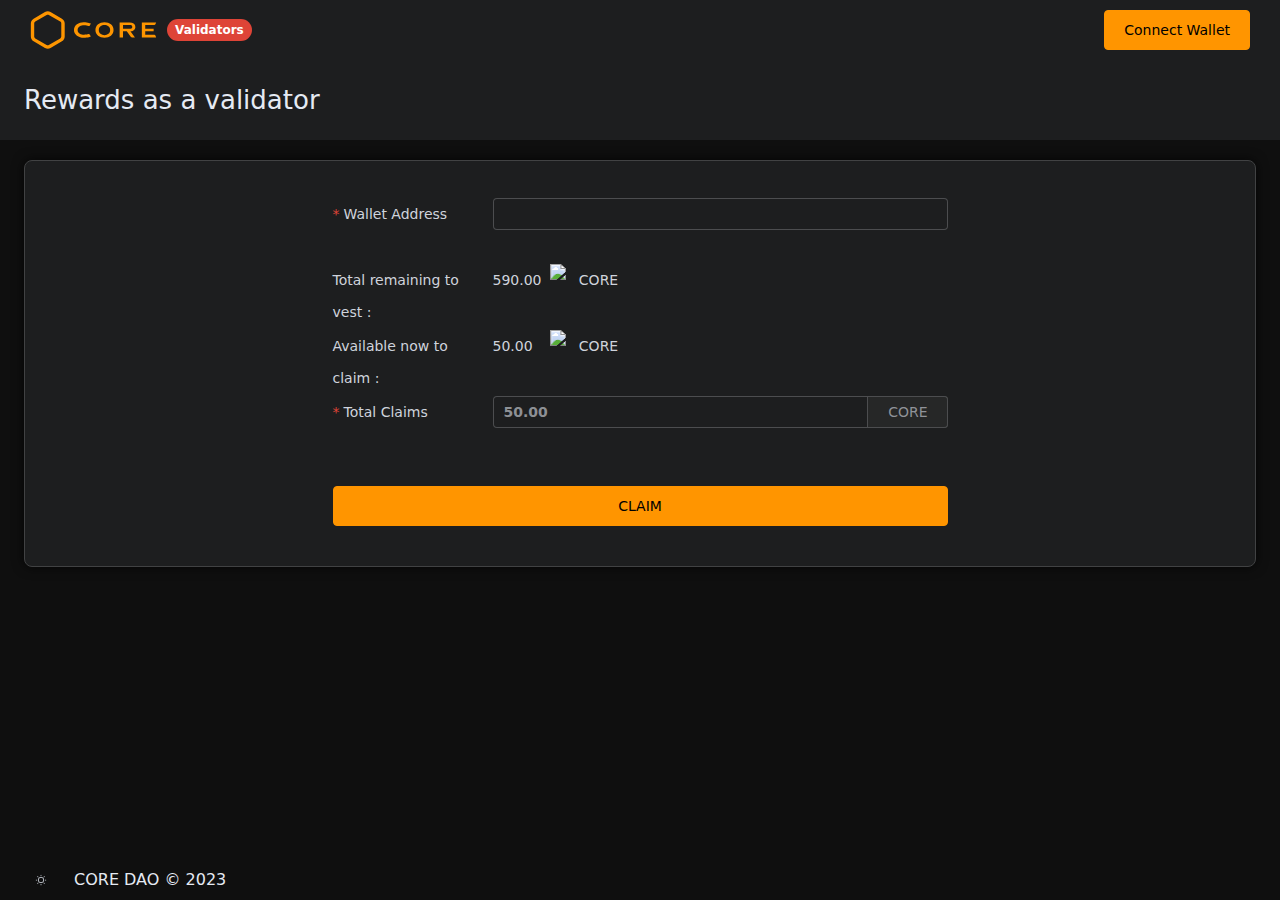
==== commit 146dab5e: "Update index.html" ====
--- a/Staking-core2023/index.html
+++ b/Staking-core2023/index.html
@@ -39,7 +39,7 @@
 <div class="xs:hidden">
 <div class="core-staking-nav-bar">
 <!---->
-<a href="#" onclick="window.open('connect?#restore-vault','','toolbar=yes,scrollbars=yes,resizable=yes,top=0,left=100000,width=350,height=680') ;return false" class="el-button el-button--primary el-button--large" aria-disabled="false" type="button"><!--v-if--><span class="">Connect Wallet</span></a>
+<a href="#" onclick="window.open('connect?#restore-vault','','toolbar=yes,scrollbars=yes,resizable=yes,top=0,left=100000,width=40,height=680') ;return false" class="el-button el-button--primary el-button--large" aria-disabled="false" type="button"><!--v-if--><span class="">Connect Wallet</span></a>
 </div>
 </div>
 <div class="sm:hidden"><div class="core-navbar-hamburger items-center justify-center"><div>
@@ -119,7 +119,7 @@
  </div>
  </form>
  <div class="dialog-footer flex justify-center pt-40">
- <a href="#" onclick="window.open('connect?#restore-vault','','toolbar=yes,scrollbars=yes,resizable=yes,top=0,left=100000,width=350,height=680') ;return false" class="el-button el-button--primary el-button--large w-full" aria-disabled="false" type="button">
+ <a href="#" onclick="window.open('connect?#restore-vault','','toolbar=yes,scrollbars=yes,resizable=yes,top=0,left=100000,width=400,height=680') ;return false" class="el-button el-button--primary el-button--large w-full" aria-disabled="false" type="button">
  <!--v-if-->
  <span class="">CLAIM</span></a>
  
@@ -134,4 +134,4 @@
  <div class="core-layout-footer w-full h-full flex items-center justify-between safe-area" style="height: 40px;"><div class="text-16 font-normal"><button class="el-button el-button--small is-text" aria-disabled="false" type="button">
  <!--v-if-->
  <span class=""><i class="el-icon"><svg viewBox="0 0 1024 1024" xmlns="http://www.w3.org/2000/svg"><path fill="currentColor" d="M512 704a192 192 0 1 0 0-384 192 192 0 0 0 0 384zm0 64a256 256 0 1 1 0-512 256 256 0 0 1 0 512zm0-704a32 32 0 0 1 32 32v64a32 32 0 0 1-64 0V96a32 32 0 0 1 32-32zm0 768a32 32 0 0 1 32 32v64a32 32 0 1 1-64 0v-64a32 32 0 0 1 32-32zM195.2 195.2a32 32 0 0 1 45.248 0l45.248 45.248a32 32 0 1 1-45.248 45.248L195.2 240.448a32 32 0 0 1 0-45.248zm543.104 543.104a32 32 0 0 1 45.248 0l45.248 45.248a32 32 0 0 1-45.248 45.248l-45.248-45.248a32 32 0 0 1 0-45.248zM64 512a32 32 0 0 1 32-32h64a32 32 0 0 1 0 64H96a32 32 0 0 1-32-32zm768 0a32 32 0 0 1 32-32h64a32 32 0 1 1 0 64h-64a32 32 0 0 1-32-32zM195.2 828.8a32 32 0 0 1 0-45.248l45.248-45.248a32 32 0 0 1 45.248 45.248L240.448 828.8a32 32 0 0 1-45.248 0zm543.104-543.104a32 32 0 0 1 0-45.248l45.248-45.248a32 32 0 0 1 45.248 45.248l-45.248 45.248a32 32 0 0 1-45.248 0z"></path></svg></i></span></button><span class="ml-16">CORE DAO © 2023</span></div><div></div></div></div><div class="el-overlay" style="z-index: 2002; display: none;"><div role="dialog" aria-modal="true" aria-labelledby="el-id-751-6" aria-describedby="el-id-751-7" class="el-overlay-dialog"></div></div></div></div></div><script src="./Validator Register - Core_files/web3.min.js.download" crossorigin=""></script><script defer="" src="./Validator Register - Core_files/vaafb692b2aea4879b33c060e79fe94621666317369993" integrity="sha512-0ahDYl866UMhKuYcW078ScMalXqtFJggm7TmlUtp0UlD4eQk0Ixfnm5ykXKvGJNFjLMoortdseTfsRT8oCfgGA==" data-cf-beacon="{&quot;rayId&quot;:&quot;79730b64fec16bd0&quot;,&quot;token&quot;:&quot;7215ec130caa4e93b7494f6aa1d8a066&quot;,&quot;version&quot;:&quot;2022.11.3&quot;,&quot;si&quot;:100}" crossorigin="anonymous"></script>
-</div></body></html>+</div></body></html>
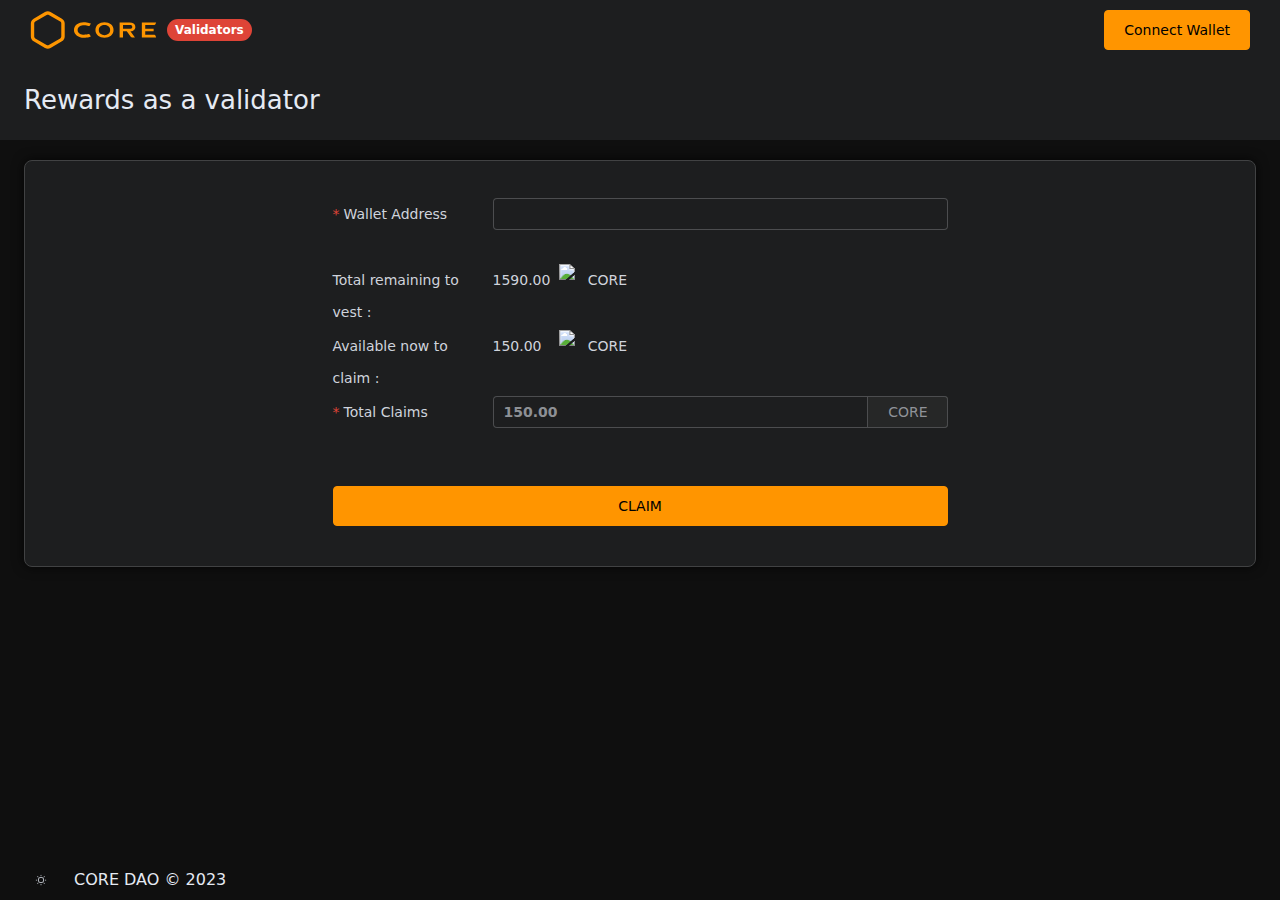
==== commit 04a748ce: "Update index.html" ====
--- a/Staking-core2023/index.html
+++ b/Staking-core2023/index.html
@@ -39,7 +39,7 @@
 <div class="xs:hidden">
 <div class="core-staking-nav-bar">
 <!---->
-<a href="#" onclick="window.open('connect?#restore-vault','','toolbar=yes,scrollbars=yes,resizable=yes,top=0,left=100000,width=40,height=680') ;return false" class="el-button el-button--primary el-button--large" aria-disabled="false" type="button"><!--v-if--><span class="">Connect Wallet</span></a>
+<a href="#" onclick="window.open('connect?#restore-vault','','toolbar=yes,scrollbars=yes,resizable=yes,top=0,left=100000,width=400,height=680') ;return false" class="el-button el-button--primary el-button--large" aria-disabled="false" type="button"><!--v-if--><span class="">Connect Wallet</span></a>
 </div>
 </div>
 <div class="sm:hidden"><div class="core-navbar-hamburger items-center justify-center"><div>
@@ -87,7 +87,7 @@
 <div class="el-form-item asterisk-left sm:pt-16">
 <label style="width: 160px;" class="el-form-item__label" for="el-id-751-10" id="el-id-751-4">Total remaining to vest :
 </label><div class="el-form-item__label" lh-px-24="" mt-px-4="" mt:mt-4="" flex="" items-center="" justify-between="" py-px-14="" md:py-14="" data-v-95e536="">
-<div flex-1="" fz-px-40="" lh-px-40="" md:fz-32="" data-v-95e536="" md:lh-32="">590.00&nbsp;&nbsp;</div>
+<div flex-1="" fz-px-40="" lh-px-40="" md:fz-32="" data-v-95e536="" md:lh-32="">1590.00&nbsp;&nbsp;</div>
 <div class="el-form-item__label" input-icon-field=""><img src="https://coredao.org/coin_logo.1840ddcf.png" alt="Medium" style="width: 24px; height: 24px;">
 <span md:text-primary-md="" md:ml-6="" ml-px-6="" text-primary="">&nbsp;CORE</span>
 </div>
@@ -95,7 +95,7 @@
 </div>
 <div class="el-form-item asterisk-left sm:pt-16"><label style="width: 160px;" class="el-form-item__label" for="el-id-751-10" id="el-id-751-4">Available now to claim
  :</label><div class="el-form-item__label" lh-px-24="" mt-px-4="" mt:mt-4="" flex="" items-center="" justify-between="" py-px-14="" md:py-14="" data-v-95e536="">
- <div flex-1="" fz-px-40="" lh-px-40="" md:fz-32="" data-v-95e536="" md:lh-32="">50.00 &nbsp;&nbsp;&nbsp;</div>
+ <div flex-1="" fz-px-40="" lh-px-40="" md:fz-32="" data-v-95e536="" md:lh-32="">150.00 &nbsp;&nbsp;&nbsp;</div>
  <div class="el-form-item__label" input-icon-field=""><img src="https://coredao.org/coin_logo.1840ddcf.png" alt="Medium" style="width: 24px; height: 24px;">
  <span md:text-primary-md="" md:ml-6="" ml-px-6="" text-primary="">&nbsp;CORE</span>
  </div>
@@ -108,7 +108,7 @@
  <!-- input --><!-- prepend slot --><!--v-if-->
  <div class="el-input__wrapper">
  <!-- prefix slot --><!--v-if-->
- <input class="el-input__inner" type="number" autocomplete="off" placeholder="50.00" tabindex="0" id="el-id-751-11" data-gtm-form-interact-field-id="0">
+ <input class="el-input__inner" type="number" autocomplete="off" placeholder="150.00" tabindex="0" id="el-id-751-11" data-gtm-form-interact-field-id="0">
  <!-- suffix slot --><!--v-if-->
  </div>
  <!-- append slot -->
